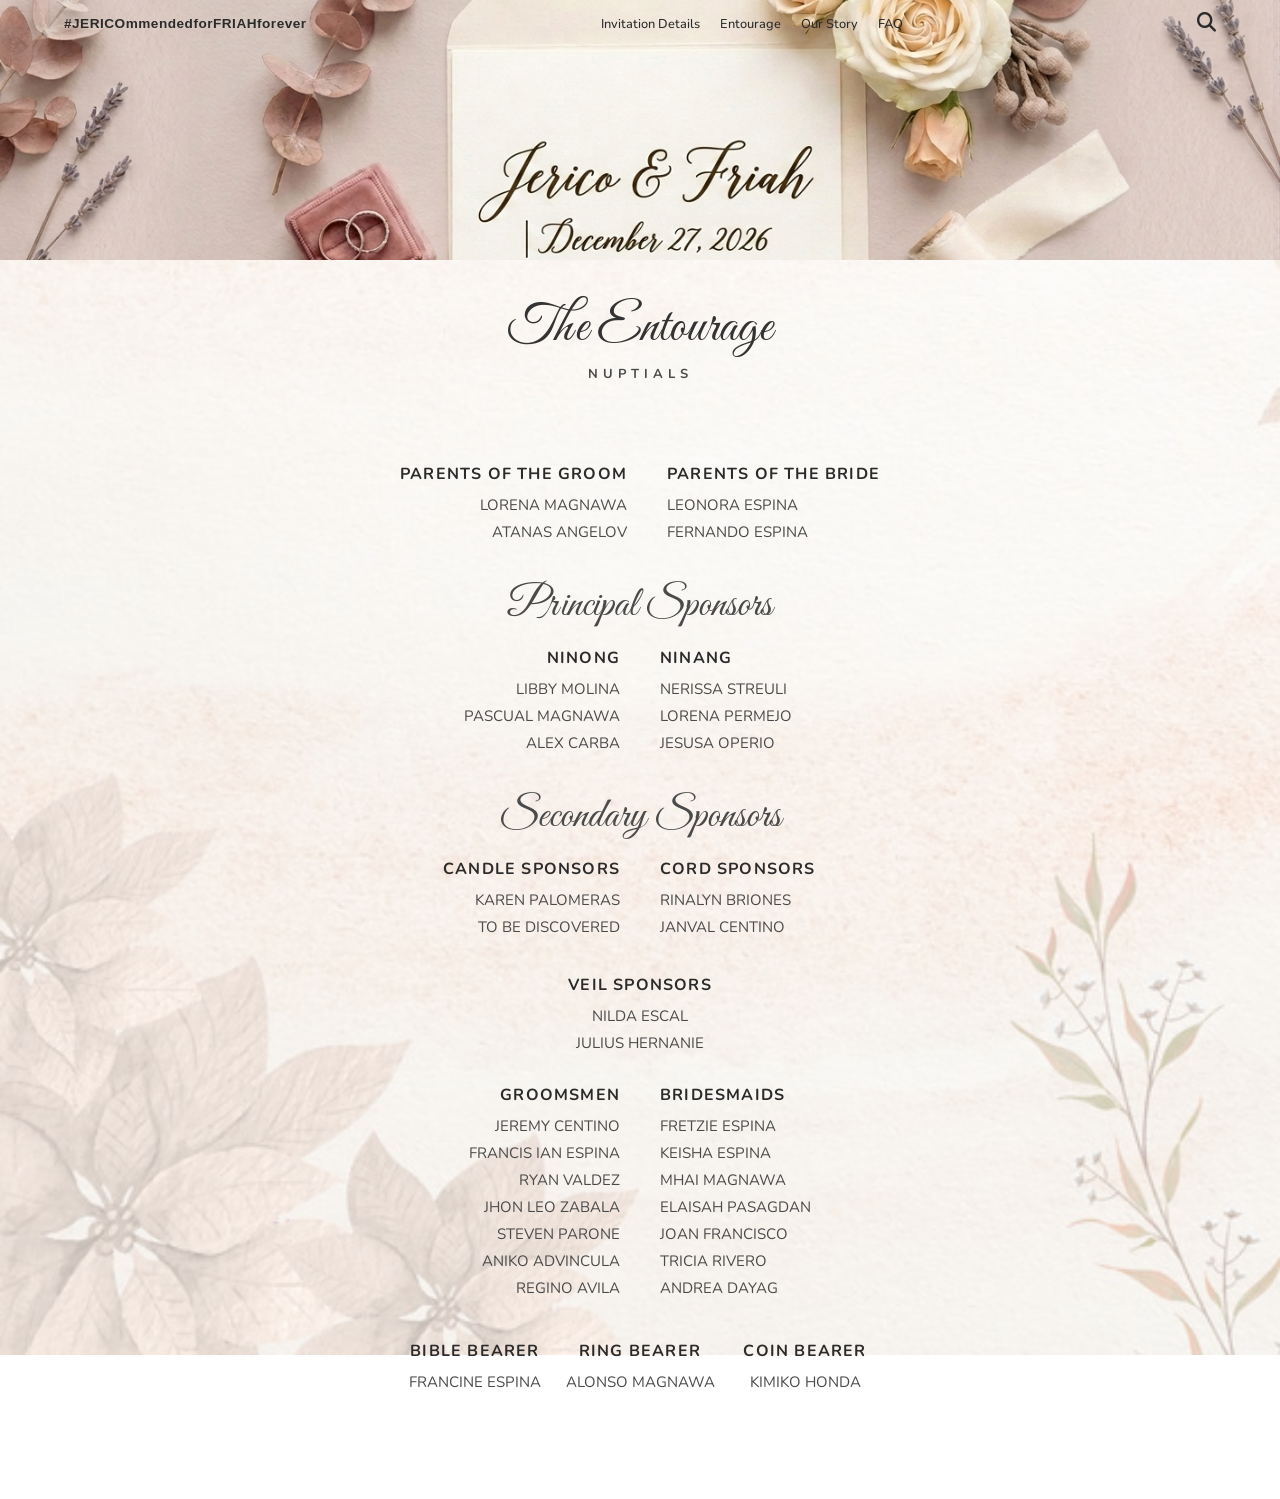
==== entourage.html @ 17e7d981 "Add files via upload" ====
<!DOCTYPE html>
<html lang="en">
<head>
  <meta charset="UTF-8">
  <meta name="viewport" content="width=device-width, initial-scale=1.0">
  <title>Entourage | Jerico & Friah</title>

  <!-- Google Fonts: Great Vibes & Nunito -->
  <link rel="preconnect" href="https://fonts.googleapis.com">
  <link rel="preconnect" href="https://fonts.gstatic.com" crossorigin>
  <link href="https://fonts.googleapis.com/css2?family=Great+Vibes&family=Nunito:wght@400;700&display=swap" rel="stylesheet">

  <!-- Font Awesome -->
  <link rel="stylesheet" href="https://cdnjs.cloudflare.com/ajax/libs/font-awesome/6.4.0/css/all.min.css">

  <!-- Custom CSS -->
  <link rel="stylesheet" href="css/styles.css">
</head>
<body>

  <!-- 1. IMAGE BANNER (Pure Graphic, No Text Overlay) -->
  <header class="page-banner"></header>

  <!-- ENTOURAGE MAIN CONTAINER -->
  <main class="entourage-container">

  <!-- 2. THE ENTOURAGE / NUPTIALS TEXT -->
  <div class="page-heading-block">
    <h1 class="script-heading">The Entourage</h1>
    <h2 class="sub-heading">NUPTIALS</h2>
  </div>

  <!-- Dynamic Navbar Placeholder -->
  <div id="navbar-placeholder"></div>

  <!-- ENTOURAGE CONTAINER -->
  <main class="entourage-container">

    <!-- PARENTS SECTION -->
    <div class="entourage-row grid-2">
      <div class="col col-left">
        <h3>Parents of the Groom</h3>
        <p>Lorena Magnawa</p>
        <p>Atanas Angelov</p>
      </div>
      <div class="col col-right">
        <h3>Parents of the Bride</h3>
        <p>Leonora Espina</p>
        <p>Fernando Espina</p>
      </div>
    </div>

    <!-- PRINCIPAL SPONSORS -->
    <div class="script-title">Principal Sponsors</div>
    <div class="entourage-row grid-2">
      <div class="col col-left">
        <h3>Ninong</h3>
        <p>Libby Molina</p>
        <p>Pascual Magnawa</p>
        <p>Alex Carba</p>
      </div>
      <div class="col col-right">
        <h3>Ninang</h3>
        <p>Nerissa Streuli</p>
        <p>Lorena Permejo</p>
        <p>Jesusa Operio</p>
      </div>
    </div>

    <!-- SECONDARY SPONSORS -->
    <div class="script-title">Secondary Sponsors</div>
    <div class="entourage-row grid-2">
      <div class="col col-left">
        <h3>Candle Sponsors</h3>
        <p>Karen Palomeras</p>
        <p>To Be Discovered</p>
      </div>
      <div class="col col-right">
        <h3>Cord Sponsors</h3>
        <p>Rinalyn Briones</p>
        <p>Janval Centino</p>
      </div>
    </div>

    <!-- VEIL SPONSORS -->
    <div class="single-col">
      <h3>Veil Sponsors</h3>
      <p>Nilda Escal</p>
      <p>Julius Hernanie</p>
    </div>

    <!-- BRIDAL PARTY -->
    <div class="entourage-row grid-2">
      <div class="col col-left">
        <h3>Groomsmen</h3>
        <p>Jeremy Centino</p>
        <p>Francis Ian Espina</p>
        <p>Ryan Valdez</p>
        <p>Jhon Leo Zabala</p>
        <p>Steven Parone</p>
        <p>Aniko Advincula</p>
        <p>Regino Avila</p>
      </div>
      <div class="col col-right">
        <h3>Bridesmaids</h3>
        <p>Fretzie Espina</p>
        <p>Keisha Espina</p>
        <p>Mhai Magnawa</p>
        <p>Elaisah Pasagdan</p>
        <p>Joan Francisco</p>
        <p>Tricia Rivero</p>
        <p>Andrea Dayag</p>
      </div>
    </div>

    <!-- BEARERS -->
    <div class="grid-3 bearers-row">
      <div class="col">
        <h3>Bible Bearer</h3>
        <p>Francine Espina</p>
      </div>
      <div class="col">
        <h3>Ring Bearer</h3>
        <p>Alonso Magnawa</p>
      </div>
      <div class="col">
        <h3>Coin Bearer</h3>
        <p>Kimiko Honda</p>
      </div>
    </div>

  </main>

  <script src="js/script.js"></script>
</body>
</html>
---- css/styles.css ----
/* =======================================
   1. RESET & BASE STYLES
======================================= */
* {
    margin: 0;
    padding: 0;
    box-sizing: border-box;
}

html {
    scroll-behavior: smooth;
}

body {
    min-height: 100vh;
    display: flex;
    flex-direction: column;
    justify-content: center;
    align-items: center;
    font-family: 'Montserrat', sans-serif;
    padding: 0 0 40px 0;
    background: 
        linear-gradient(rgba(255, 255, 255, 0.55), rgba(255, 255, 255, 0.55)),
        url("../images/canva-brown-watercolor-floral-aesthetic-background-document-a4-HhONKwvtEq4.jpg") 
        center/cover no-repeat fixed;
}


/* =======================================
   NAVBAR BASE & TRANSPARENCY STYLES
======================================= */
.navbar {
    position: fixed;
    top: 0;
    left: 0;
    width: 100%;
    z-index: 1000;
    padding: 12px 0;
    transition: background-color 0.4s ease, color 0.4s ease, box-shadow 0.4s ease;
    background-color: transparent;
}

.nav-container {
    display: flex;
    justify-content: space-between;
    align-items: center;
    padding: 0 24px;
    width: 100%;
    max-width: 1200px;
    margin: 0 auto;
}

.nav-left, .nav-right {
    display: flex;
    align-items: center;
    gap: 12px;
}

.navbar-brand, 
.nav-logo, 
.navbar .brand {
    font-family: 'Great Vibes', cursive;
    font-size: 1.4rem;
    color: #2b2b2b;
    text-decoration: none;
    transition: color 0.3s ease;
}

.navbar.scrolled .navbar-brand,
.navbar.scrolled .nav-logo,
.navbar.scrolled .brand {
    color: #ffffff;
}

.navbar.transparent {
    background-color: transparent;
    box-shadow: none;
}

.navbar.transparent .nav-hashtag,
.navbar.transparent .nav-links a,
.navbar.transparent .hamburger,
.navbar.transparent .nav-search-icon,
.navbar.transparent .navbar-brand {
    color: #2b2b2b;
    text-shadow: none;
}

.navbar.scrolled {
    background-color: rgba(43, 43, 43, 0.95);
    backdrop-filter: blur(8px);
    box-shadow: 0 2px 10px rgba(0, 0, 0, 0.2);
}

.navbar.scrolled .nav-hashtag,
.navbar.scrolled .nav-links a,
.navbar.scrolled .hamburger,
.navbar.scrolled .nav-search-icon,
.navbar.scrolled .navbar-brand {
    color: #ffffff;
}

.hamburger, .nav-search-icon {
    background: none;
    border: none;
    font-size: 1.2rem;
    cursor: pointer;
    transition: color 0.3s ease;
}

.nav-hashtag {
    font-family: 'Montserrat', sans-serif;
    font-size: 0.85rem;
    font-weight: 600;
    text-decoration: none;
    letter-spacing: 0.5px;
}

.nav-links {
    display: flex;
    list-style: none;
    gap: 20px;
    margin: 0;
    padding: 0;
}

.nav-links a {
    text-decoration: none;
    font-size: 0.8rem;
    font-weight: 500;
    transition: color 0.3s ease;
}

.nav-links a:hover,
.nav-links a.active {
    color: #cda27a;
}

@media (max-width: 850px) {
    .nav-links {
        display: none;
    }
    .hamburger {
        display: block;
    }
}

@media (min-width: 851px) {
    .hamburger {
        display: none;
    }
}


/* =======================================
   MOBILE SIDE DRAWER
======================================= */
.side-drawer {
    position: fixed;
    top: 0;
    left: -280px;
    width: 280px;
    height: 100vh;
    background-color: #2b2b2b;
    z-index: 2000;
    padding: 60px 24px 30px;
    transition: left 0.35s ease;
}

.side-drawer.active {
    left: 0;
}

.close-btn {
    position: absolute;
    top: 15px;
    right: 20px;
    background: none;
    border: none;
    color: #ffffff;
    font-size: 2rem;
    cursor: pointer;
}

.drawer-links {
    list-style: none;
    padding: 0;
}

.drawer-links li {
    margin-bottom: 20px;
}

.drawer-links a {
    color: #ffffff;
    text-decoration: none;
    font-size: 0.9rem;
    text-transform: uppercase;
    letter-spacing: 1px;
}

.nav-overlay {
    position: fixed;
    inset: 0;
    background: rgba(0, 0, 0, 0.5);
    z-index: 1500;
    opacity: 0;
    pointer-events: none;
    transition: opacity 0.35s ease;
}

.nav-overlay.active {
    opacity: 1;
    pointer-events: auto;
}


/* =======================================
   LANDING PAGE, HERO & ENVELOPE STYLES
======================================= */
.landing-page {
    width: min(90%, 900px);
    display: flex;
    flex-direction: column;
    justify-content: center;
    align-items: center;
    gap: 40px;
    margin-top: 40px;
}

.hero {
    display: flex;
    flex-direction: column;
    align-items: center;
    width: 100%;
}

.click-text {
    font-family: 'Cinzel', serif;
    font-size: 1rem;
    letter-spacing: 4px;
    color: #9c8365;
    margin-bottom: 8px;
    transition: opacity 0.4s ease;
}

.wedding-title {
    font-family: 'Cinzel', serif;
    font-size: 1.6rem;
    font-weight: 600;
    letter-spacing: 6px;
    color: #6b1d25;
    margin-bottom: 30px;
    text-align: center;
}

.envelope-wrapper {
    position: relative;
    width: 500px;
    height: 310px;
    animation: float 3.5s ease-in-out infinite;
}

#envelope {
    position: relative;
    width: 100%;
    height: 100%;
    background: #d4bea1;
    border-radius: 8px;
    cursor: pointer;
    box-shadow: 0 18px 35px rgba(0, 0, 0, 0.18);
}

.flap {
    position: absolute;
    top: 0;
    left: 0;
    width: 0;
    height: 0;
    border-top: 170px solid #e4d2bb;
    border-left: 250px solid transparent;
    border-right: 250px solid transparent;
    transform-origin: top;
    transition: transform .8s ease, z-index 0.8s ease;
    z-index: 6;
}

#envelope::after {
    content: "";
    position: absolute;
    bottom: 0;
    left: 0;
    border-top: 150px solid transparent;
    border-left: 250px solid #ccb292;
    border-right: 250px solid #ccb292;
    border-bottom: 160px solid #ccb292;
    border-radius: 0 0 8px 8px;
    z-index: 5;
    pointer-events: none;
}

.letter {
    position: absolute;
    left: 5%;
    bottom: 10px;
    width: 90%;
    height: 260px;
    background: #fff;
    border-radius: 8px;
    display: flex;
    flex-direction: column;
    justify-content: center;
    align-items: center;
    gap: 12px;
    z-index: 2;
    transition: transform .8s ease, z-index .8s ease;
    box-shadow: 0 8px 18px rgba(0, 0, 0, .12);
    padding: 20px;
}

.letter h1 {
    font-family: 'Great Vibes', cursive;
    font-size: 3rem;
    color: #68131c;
    text-align: center;
}

.letter p {
    font-family: 'Cinzel', serif;
    letter-spacing: 4px;
    color: #9c8365;
    font-size: .75rem;
    text-align: center;
}

.btn {
    margin-top: 10px;
    text-decoration: none;
    color: #d4af37;
    background: #68131c;
    padding: 12px 28px;
    border-radius: 50px;
    border: 2px solid #d4af37;
    font-family: 'Cinzel', serif;
    font-size: 0.85rem;
    transition: .3s;
    display: inline-block;
}

.btn:hover {
    background: #7c1d28;
}

.seal {
    position: absolute;
    left: 50%;
    top: 52%;
    transform: translate(-50%, -50%);
    width: 70px;
    height: 70px;
    border-radius: 50%;
    background: radial-gradient(circle, #e7cb73, #b88808, #775702);
    border: 2px solid gold;
    display: flex;
    justify-content: center;
    align-items: center;
    font-family: 'Cinzel', serif;
    font-weight: bold;
    color: #4b3205;
    z-index: 10;
    transition: .4s;
    box-shadow: 0 4px 10px rgba(0,0,0,0.2);
}

#envelope.open .flap {
    transform: rotateX(180deg);
    z-index: 1;
}

#envelope.open .letter {
    transform: translateY(-130px);
    z-index: 8;
}

#envelope.open .seal {
    opacity: 0;
    pointer-events: none;
}


/* =======================================
   HERO BANNER
======================================= */
.hero-banner {
    position: relative;
    width: 100%;
    height: 100vh;
    background: url('../images/header-img/HeroBanner.png') center/cover no-repeat;
    display: flex;
    justify-content: center;
    align-items: center;
}

.hero-overlay {
    position: absolute;
    inset: 0;
    background: rgba(0, 0, 0, 0.15);
    display: flex;
    flex-direction: column;
    justify-content: space-between;
    align-items: center;
    padding: 80px 20px 40px 20px;
}

.hero-text-container {
    text-align: center;
    margin-top: auto;
    margin-bottom: auto;
}

.hero-names {
    font-family: 'Great Vibes', cursive;
    font-size: clamp(48px, 8vw, 76px);
    color: #2b2b2b;
    text-shadow: 0 1px 3px rgba(255, 255, 255, 0.8);
}

.hero-subtext {
    font-family: 'Cormorant Garamond', serif;
    font-size: clamp(20px, 4vw, 30px);
    letter-spacing: 2px;
    color: #333333;
    margin-top: 10px;
}

.scroll-down-btn {
    background: rgba(255, 255, 255, 0.85);
    border: 1px solid #2b2b2b;
    border-radius: 50%;
    width: 48px;
    height: 48px;
    display: flex;
    justify-content: center;
    align-items: center;
    cursor: pointer;
    transition: transform 0.3s ease, background-color 0.3s ease;
    animation: bounce 2s infinite;
    z-index: 10;
}

.scroll-down-btn:hover {
    background-color: #ffffff;
    transform: scale(1.1);
}

.arrow-icon {
    width: 26px;
    height: 26px;
    color: #2b2b2b;
}

@keyframes bounce {
    0%, 20%, 50%, 80%, 100% { transform: translateY(0); }
    40% { transform: translateY(-10px); }
    60% { transform: translateY(-5px); }
}


/* =======================================
   PAGE BANNER & PLACEHOLDER
======================================= */
#navbar-placeholder {
    width: 100%;
    height: 0;
}

.page-banner {
    position: relative;
    width: 100%;
    height: 260px;
    margin-top: 0;
    overflow: hidden;
    line-height: 0;
    background: url('../images/header-img/HeroBanner.png') center 35% / cover no-repeat;
}

.page-banner .banner-img {
    width: 100%;
    height: auto;
    display: block;
}


/* =======================================
   CONTENT WRAPPER & TRANSITIONS
======================================= */
.page-container {
    width: 100%;
    max-width: 700px;
    margin: 0 auto;
    padding: 40px 20px;
    opacity: 1;
    transition: opacity 1s ease-in-out;
}

.page-container.content-hidden {
    opacity: 0;
    pointer-events: none;
}

.section {
    padding-top: 20px !important;
    text-align: center;
    margin-bottom: 40px;
}

.script-title {
    font-family: 'Great Vibes', cursive;
    font-size: clamp(36px, 6vw, 48px);
    color: #4a3e3d;
    margin-bottom: 20px;
    font-weight: normal;
}

.section-divider {
    border: none;
    border-top: 1px solid rgba(0, 0, 0, 0.1);
    margin: 40px auto;
    width: 80%;
}


/* =======================================
   COUNTDOWN & QUOTE
======================================= */
.countdown {
    text-align: center;
}

.countdown h2 {
    font-family: 'Great Vibes', cursive;
    font-size: 3rem;
    color: #6b1d25;
    margin-bottom: 10px;
}

.timer {
    display: flex;
    justify-content: center;
    align-items: center;
    gap: 12px;
}

.countdown-timer {
    display: flex;
    justify-content: center;
    align-items: center;
    gap: 12px;
    margin-bottom: 25px;
}

.time-box {
    display: flex;
    flex-direction: column;
    align-items: center;
}

.time-box span {
    color: #b8860b;
    font-family: 'Cinzel', serif;
    font-size: 2.5rem;
    font-weight: bold;
}

.time-box small {
    font-size: .7rem;
    letter-spacing: 3px;
    color: #555;
    text-transform: uppercase;
}

.time-box .number {
    font-family: 'Cormorant Garamond', serif;
    font-size: 2.2rem;
    font-weight: 600;
    color: #333333;
    line-height: 1;
}

.time-box .label {
    font-size: 0.65rem;
    letter-spacing: 1.5px;
    color: #666666;
    margin-top: 4px;
}

.separator, .time-separator {
    color: #b8860b;
    font-size: 2rem;
}

.time-separator {
    font-size: 1.5rem;
    color: #333333;
    margin-top: -12px;
}

.bible-quote {
    font-family: 'Cormorant Garamond', serif;
    font-style: italic;
    font-size: 1.25rem;
    color: #2c2423;
    line-height: 1.4;
}

.quote-verse {
    font-style: normal;
    font-size: 0.95rem;
    margin-top: 5px;
}


/* =======================================
   FEATURE DIVIDER IMAGES
======================================= */
.feature-divider {
    text-align: center;
    margin: 30px 0;
    width: 100%;
    overflow: hidden;
}

.divider-img {
    width: 100%;
    max-width: 100%;
    height: auto;
    display: block;
    margin: 0 auto;
}


/* =======================================
   TIMELINE SECTION 
======================================= */
.timeline {
    position: relative;
    max-width: 1000px; /* Spreads out nicely across the screen on desktop */
    margin: 40px auto;
    padding: 0 20px;
    display: flex;
    flex-direction: row; /* X-Axis flow (left to right) */
    justify-content: space-between;
    align-items: center;
}

/* Horizontal connecting line along the X-axis */
.timeline::before {
    content: '';
    position: absolute;
    top: 30px; /* Aligns right through the center of the icons */
    left: 50px;
    right: 50px;
    height: 1px;
    border-top: 1px dashed #666666;
    z-index: 0;
}

.timeline-item {
    display: flex;
    flex-direction: column; /* Icon stacked on top of text */
    align-items: center;
    text-align: center;
    margin-bottom: 0;
    position: relative;
    z-index: 1;
    flex: 1;
}

.timeline-icon {
    width: 60px;
    height: 60px;
    border-radius: 50%;
    border: 1px dashed #4a3e3d;
    background-color: #fdfbf7;
    display: flex;
    justify-content: center;
    align-items: center;
    margin-right: 0;
    margin-bottom: 12px;
    flex-shrink: 0;
}

.timeline-icon svg {
    width: 24px;
    height: 24px;
    color: #4a3e3d;
}

.timeline-content {
    text-align: center;
}

.timeline-content .time {
    display: block;
    font-size: 0.9rem;
    font-weight: 600;
    color: #2b2b2b;
}

.timeline-content .event-title {
    display: block;
    font-size: 0.75rem;
    letter-spacing: 1.5px;
    color: #666666;
    text-transform: uppercase;
}

/* =======================================
   VENUE CARDS & BUTTONS
======================================= */
.venue-card {
    margin-bottom: 30px;
}

.venue-name {
    font-family: 'Cormorant Garamond', serif;
    font-style: italic;
    font-size: 1.35rem;
    font-weight: 600;
    margin-bottom: 4px;
}

.venue-address {
    font-size: 0.8rem;
    color: #666666;
    margin-bottom: 18px;
}

.venue-image-container {
    width: 100%;
    max-width: 480px;
    margin: 0 auto 18px auto;
    overflow: hidden;
    border-radius: 4px;
}

.venue-image-container img {
    width: 100%;
    height: auto;
    display: block;
}

.venues-wrapper {
    display: flex;
    flex-direction: row;
    justify-content: center;
    align-items: stretch;
    gap: 50px;
    max-width: 1100px;
    margin: 0 auto;
    padding: 0 20px;
}

.venues-wrapper .venue-card {
    flex: 1;
    display: flex;
    flex-direction: column;
    justify-content: space-between;
    margin-bottom: 0;
    text-align: center;
    background: transparent !important; /* Removes the white card box */
    border: none !important;            /* Removes any borders */
    box-shadow: none !important;       /* Removes shadows */
    padding: 0;                        /* Removes inner padding */
}

.venues-wrapper .venue-image-container {
    width: 100%;
    max-width: 400px;
    height: 220px; /* Forces both containers to have the exact same height */
    margin: 0 auto 18px auto;
    overflow: hidden;
    border-radius: 6px;
}

.venues-wrapper .venue-image-container img {
    width: 100%;
    height: 100%;
    object-fit: cover; /* Crops the image cleanly to fill the box without distortion */
    display: block;
}

/* Hide divider on desktop row view */
.section-divider.desktop-only {
    display: none; 
}

.btn-navigate, .btn-rsvp {
    display: inline-block;
    padding: 10px 28px;
    border: 1px solid #2b2b2b;
    background-color: #ffffff;
    color: #2b2b2b;
    text-decoration: none;
    font-size: 0.7rem;
    letter-spacing: 1.5px;
    text-transform: uppercase;
    transition: all 0.2s ease;
}

.btn-navigate:hover, .btn-rsvp:hover {
    background-color: #2b2b2b;
    color: #ffffff;
}


/* =======================================
   DRESS CODE & SPONSOR
======================================= */
.guest-subtitle {
    font-size: 0.8rem;
    font-weight: 600;
    letter-spacing: 1.5px;
    margin-bottom: 15px;
}

.dress-code-grid {
    display: flex;
    flex-direction: row;
    justify-content: center;
    align-items: flex-start;
    gap: 20px;
    margin-bottom: 30px;
    width: 100%;
    max-width: 600px;
    margin-left: auto;
    margin-right: auto;
    padding: 0 10px;
}

.dress-code-col {
    flex: 1;
    max-width: 250px;
    text-align: center;
}

.dress-code-col h4 {
    font-size: 1rem;
    font-weight: 600;
    margin-bottom: 6px;
    color: #2b2b2b;
}

.dress-code-col p {
    font-size: 0.8rem;
    line-height: 1.4;
    color: #4a4a4a;
}

.dress-code-col .note {
    font-style: italic;
    font-size: 0.7rem;
    margin-top: 4px;
    color: #666;
}

.palette-title {
    font-size: 0.75rem;
    letter-spacing: 1.5px;
    font-weight: 600;
    margin-bottom: 10px;
}

.palette-container {
    display: flex;
    justify-content: center;
    gap: 12px;
}

.color-circle {
    width: 40px;
    height: 40px;
    border-radius: 50%;
    box-shadow: 0 2px 4px rgba(0,0,0,0.1);
}

.color-1 { background-color: #f7d2b3; }
.color-2 { background-color: #cda27a; }
.color-3 { background-color: #b79a86; }
.color-4 { background-color: #6e5043; }

.sponsor-title {
    font-size: 0.8rem;
    letter-spacing: 2px;
    font-weight: 600;
    margin-bottom: 15px;
}

.sponsor-image-container {
    max-width: 240px;
    margin: 0 auto;
}

.sponsor-image-container img {
    width: 100%;
    height: auto;
}

.rsvp-wrapper {
    text-align: center;
    margin: 30px 0;
}


/* =======================================
   FOOTER
======================================= */
.site-footer {
    width: 100%;
    text-align: center;
    padding: 30px 15px;
    border-top: 1px solid rgba(0,0,0,0.08);
    margin-top: 20px;
}

.footer-question {
    font-size: 0.85rem;
    font-weight: 600;
    margin-bottom: 8px;
}

.contact-links {
    font-size: 0.75rem;
    margin-bottom: 4px;
}

.contact-links a {
    color: #2b2b2b;
    text-decoration: underline;
}

.divider-dot {
    margin: 0 6px;
    color: #888;
}


/* =======================================
   PAGE HEADING BLOCK
======================================= */
.page-heading-block {
    text-align: center;
    margin-bottom: 30px;
}

.page-heading-block .script-heading {
    font-family: 'Great Vibes', cursive;
    font-size: 52px;
    color: #333333;
    margin: 0;
    font-weight: normal;
    line-height: 1.1;
}

.page-heading-block .sub-heading {
    font-family: 'Nunito', sans-serif;
    font-size: 13px;
    letter-spacing: 5px;
    text-transform: uppercase;
    color: #4a4a4a;
    margin-top: 8px;
    font-weight: 700;
}


/* =======================================
   ENTOURAGE CONTAINER & CONTENT
======================================= */
.entourage-container {
    font-family: 'Nunito', sans-serif;
    color: #333333;
    max-width: 750px;
    margin: 0 auto;
    padding: 40px 20px 30px;
    box-sizing: border-box;
}

.entourage-container .script-title {
    font-family: 'Great Vibes', cursive;
    font-size: 42px;
    text-align: center;
    margin: 10px 0 15px 0;
    color: #4a4a4a;
}

.entourage-row.grid-2 {
    display: flex;
    justify-content: center;
    gap: 40px;
    margin-bottom: 30px;
}

.col-left {
    flex: 1;
    text-align: right;
}

.col-right {
    flex: 1;
    text-align: left;
}

.entourage-container h3 {
    font-size: 16px;
    font-weight: 700;
    letter-spacing: 1.2px;
    margin: 0 0 10px 0;
    text-transform: uppercase;
    color: #2b2b2b;
    white-space: nowrap;
}

.entourage-container p {
    font-size: 15px;
    margin: 6px 0;
    text-transform: uppercase;
    color: #4a4a4a;
    line-height: 1.4;
}

.single-col {
    text-align: center;
    margin: 30px 0;
}

.grid-3.bearers-row {
    display: flex;
    justify-content: space-between;
    text-align: center;
    margin-top: 35px;
    margin-bottom: 0px;
    gap: 15px;
}

.grid-3 .col {
    flex: 1;
}

/* =======================================
   OUR STORY PAGE STYLES
======================================= */
.story-page {
    padding: 40px 20px;
    max-width: 1000px;
    margin: 0 auto;
}

.story-page .script-heading {
    font-family: 'Cormorant Garamond', serif !important;
    font-style: italic;
    font-weight: 600;
    font-size: 2.3rem;
    color: #2c2c2c;
    text-align: center;
}

.page-heading-block {
    text-align: center;
    margin-bottom: 40px;
}

.story-container {
    display: flex;
    flex-direction: column;
    gap: 60px;
}

/* Top Gallery Grid (4 items side-by-side on desktop) */
.story-gallery-grid {
    display: grid;
    grid-template-columns: repeat(4, 1fr);
    gap: 20px;
    align-items: stretch;
}

/* Split Rows for Timeline Events (Text + Image Side-by-Side) */
.story-split-row {
    display: grid;
    grid-template-columns: 1fr 1fr;
    align-items: center;
    gap: 40px;
}

/* Alternate row ordering naturally on desktop without risky rtl hacks */
.story-split-row:nth-child(even) .story-text {
    order: 2;
}
.story-split-row:nth-child(even) .story-card {
    order: 1;
}

.story-card {
    display: flex;
    flex-direction: column;
    height: 380px;
    background: transparent;
}

.story-card .story-img-wrapper,
.story-card img {
    width: 100%;
    height: 100%;
    object-fit: cover;
    border-radius: 6px;
    display: block;
}

.img-caption {
    font-size: 0.75rem;
    letter-spacing: 2px;
    color: #666;
    text-transform: uppercase;
    display: block;
    text-align: center;
    margin-top: 8px;
}

.story-text h3 {
    font-family: 'Playfair Display', serif;
    font-size: 1.5rem;
    font-weight: 700;
    margin-bottom: 15px;
    color: #2c2c2c;
}

.story-text p {
    font-size: 0.95rem;
    line-height: 1.7;
    color: #4a4a4a;
}

/* Placeholder Box Styles */
.story-card--placeholder {
    height: 380px;
    border: 2px dashed #c0b4a5;
    background: rgba(255, 255, 255, 0.35);
    padding: 20px;
    border-radius: 12px;
    display: flex;
    align-items: center;
    justify-content: center;
    box-sizing: border-box;
}

.story-img-placeholder {
    width: 100%;
    height: 100%;
    display: flex;
    flex-direction: column;
    align-items: center;
    justify-content: center;
    gap: 10px;
    color: #7d7265;
    font-size: 0.8rem;
    letter-spacing: 1.5px;
    text-transform: uppercase;
    text-align: center;
    font-weight: 600;
}

.story-img-placeholder i {
    font-size: 2.2rem;
    color: #a39585;
}

.story-closing {
    text-align: center;
    margin-top: 20px;
    padding: 30px 0;
}

.story-closing h3 {
    font-size: 1.3rem;
    margin-bottom: 12px;
    font-family: 'Playfair Display', serif;
    color: #2c2c2c;
}

.story-closing p {
    font-style: italic;
    color: #555;
    font-size: 0.95rem;
}

/* =======================================
   FAQ RESPONSIVE LAYOUT STYLES
======================================= */
.faq-page-container {
    padding: 0;
    max-width: 100%;
    margin: 0 auto;
}

.faq-header-block {
    text-align: center;
    padding: 50px 20px;
    margin-bottom: 0;
}

.faq-header-block h1, 
.faq-header-block h2,
.faq-header-title {
    font-family: 'Montserrat', 'Helvetica Neue', Arial, serif !important; /* Force clean bold sans-serif */
    font-size: 1.4rem !important;
    font-weight: 800 !important;
    text-transform: uppercase !important;
    letter-spacing: 1.5px !important;
    color: #1a1a1a !important;
    margin: 0;
}

.faq-list-container {
    display: flex;
    flex-direction: column;
    width: 100%;
}

/* The colored background band spans 100% width */
.faq-block {
    width: 100%;
    padding: 40px 20px;
    background: #ffffff;
    box-sizing: border-box;
}

.faq-block:nth-child(even) {
    background: #f4eee9; /* Soft warm neutral tint */
}

/* This inner box safely centers and limits the text width on desktop */
.faq-content-inner {
    max-width: 800px;
    margin: 0 auto;
    width: 100%;
    box-sizing: border-box;
}

.faq-question {
    font-family: 'Playfair Display', serif;
    font-size: 1.3rem;
    font-weight: 700;
    color: #2c2c2c;
    margin-bottom: 15px;
}

.faq-answer {
    font-size: 1rem;
    line-height: 1.8;
    color: #4a4a4a;
}

.faq-closing-note {
    width: 100%;
    padding: 50px 20px;
    background: #f4eee9;
    text-align: center;
    font-style: italic;
    color: #4a4a4a;
    font-size: 1rem;
    line-height: 1.8;
    box-sizing: border-box;
}


/* =======================================
   RESPONSIVE MEDIA QUERIES
======================================= */

/* --- NAVBAR BREAKPOINT (Screens 900px and below) --- */
@media (max-width: 900px) {
    .nav-links {
        display: none !important;
    }

    .hamburger {
        display: block !important;
        visibility: visible !important;
        opacity: 1 !important;
        background: none !important;
        border: none !important;
        cursor: pointer !important;
        z-index: 1001 !important;
    }

    .hamburger i, 
    .hamburger svg {
        display: inline-block !important;
        font-size: 1.4rem !important;
        color: inherit !important;
    }
}

/* --- TABLETS & MEDIUM MOBILE (768px and below) --- */
@media (max-width: 768px) {
    .click-text {
        font-size: 0.85rem;
    }

    .wedding-title {
        font-size: 1.2rem;
        letter-spacing: 4px;
        margin-bottom: 25px;
    }

    .envelope-wrapper {
        width: 360px;
        height: 230px;
    }

    .flap {
        border-top-width: 125px;
        border-left-width: 180px;
        border-right-width: 180px;
    }

    #envelope::after {
        border-top-width: 110px;
        border-left-width: 180px;
        border-right-width: 180px;
        border-bottom-width: 120px;
    }

    .letter {
        height: 190px;
    }

    #envelope.open .letter {
        transform: translateY(-95px);
    }

    .letter h1 {
        font-size: 2.2rem;
    }

    .countdown h2 {
        font-size: 2.2rem;
    }

    .time-box span {
        font-size: 1.7rem;
    }

    .timeline {
        width: 100% !important;
        max-width: 100% !important;
        margin: 0 !important;
        /* Reduced bottom padding from 55px to 25px to eliminate the empty gap below */
        padding: 15px 10px 15px 10px !important; 
    }

    .timeline::before {
        top: 32px !important;
        left: 25px !important;
        right: 25px !important;
        border-top-width: 1px !important;
    }

    /* Tightened the item height so it hugs the content closely */
    .timeline-item {
        height: 85px !important; 
    }

    .timeline-icon {
        width: 34px !important;
        height: 34px !important;
        border-width: 1px !important;
    }

    .timeline-icon svg {
        width: 14px !important;
        height: 14px !important;
    }

    .timeline-content {
        max-width: 95px !important;
    }

    /* Odd items: positioned right under the top line */
    .timeline-item:nth-child(odd) .timeline-content {
        top: 45px !important;
    }

    /* Even items: vertical connector height adjusted */
    .timeline-item:nth-child(even)::after {
        top: 34px !important;
        height: 22px !important;
        border-left-width: 1px !important;
    }

    /* Even items: positioned neatly below */
    .timeline-item:nth-child(even) .timeline-content {
        top: 58px !important;
    }

    /* Increased font sizes for much better legibility */
    .timeline-content .time {
        font-size: 0.48rem !important; /* Bumped up for clear visibility */
        font-weight: 700 !important;
    }

    .timeline-content .event-title {
        font-size: 0.55rem !important; /* Bumped up so it's easily readable */
        letter-spacing: 0.3px !important;
        font-weight: 500 !important;
        color: #333 !important;
        line-height: 1.15 !important;
    }


    .venues-wrapper {
        flex-direction: column !important; /* Stacks vertically on mobile */
        gap: 40px;
    }

    .venues-wrapper .venue-card {
        width: 100%;
        background: transparent !important;
        box-shadow: none !important;
        border: none !important;
        padding: 0;
    }

    /* Entourage Row Fixes */
    .entourage-row.grid-2 {
        display: flex;
        flex-direction: row;
        justify-content: center;
        gap: 12px; 
        padding: 0 5px;
    }

    .col-left, .col-right {
        flex: 1;
        min-width: 0;
    }

    .col-left {
        text-align: right;
    }

    .col-right {
        text-align: left;
    }

    .entourage-container h3 {
        font-size: 13px !important;
        letter-spacing: 0.5px !important;
        white-space: nowrap;
        color: #2b2b2b !important;
    }

    .entourage-row.grid-2:first-of-type h3 {
        font-size: 12px !important;
        letter-spacing: 0.3px !important;
        color: #2b2b2b !important;
    }

    .entourage-container p {
        font-size: 13.5px !important;
        color: #2c2423 !important; /* Deepened for high contrast */
        font-weight: 500 !important;
    }

    .grid-3.bearers-row {
        display: flex;
        flex-direction: row;
        justify-content: space-between;
        gap: 8px;
        padding: 0 5px;
    }

    .grid-3.bearers-row h3 {
        font-size: 11px !important;
        color: #2b2b2b !important;
    }

    .grid-3.bearers-row p {
        font-size: 11.5px !important;
        color: #2c2423 !important;
        font-weight: 500 !important;
    }

    /* Story Grid (2 columns on tablets/larger mobile) */
    .story-gallery-grid {
        grid-template-columns: 1fr 1fr;
        gap: 45px;
    }

    .story-split-row {
        grid-template-columns: 1fr;
        gap: 50px;
    }

    .story-split-row:nth-child(even) .story-text,
    .story-split-row:nth-child(even) .story-card {
        order: unset;
    }

    .story-split-row:nth-child(even) {
        direction: ltr;
    }

    .story-card, 
    .story-card--placeholder {
        height: 300px; /* Slightly shorter height for mobile screens */
    }

    .faq-header-block {
        padding: 20px 10px;
    }
    
    .faq-header-block h1, 
    .faq-header-block h2 {
        font-size: 1.1rem !important; /* Shrink main section header on mobile */
    }

    .faq-block {
        padding: 25px 15px; /* Reduce inner spacing for mobile */
    }

    .faq-question {
        font-size: 1.1rem; /* Smaller question title */
        margin-bottom: 10px;
    }

    .faq-answer {
        font-size: 0.9rem; /* Perfectly readable, compact body text */
        line-height: 1.6;
    }

    .faq-closing-note {
        padding: 30px 15px;
        font-size: 0.9rem;
    }
}

/* --- SMALLER PHONES (650px and below) --- */
@media (max-width: 650px) {
    body {
        background-size: 100% 100%;
        padding-bottom: 0px;
    }

    .page-banner {
        height: 180px;
    }

    .page-heading-block {
        margin-bottom: 20px;
    }

    .page-heading-block .script-heading {
        font-size: 38px;
    }

    .entourage-container {
        padding: 20px 20px;
    }


/* --- COMPACT PHONES (480px and below) --- */
@media (max-width: 480px) {
    .click-text {
        font-size: 0.75rem;
    }

    .wedding-title {
        font-size: 1rem;
        letter-spacing: 3px;
        margin-bottom: 20px;
    }

    .envelope-wrapper {
        width: 300px;
        height: 190px;
    }

    .flap {
        border-top-width: 100px;
        border-left-width: 150px;
        border-right-width: 150px;
    }

    #envelope::after {
        border-top-width: 90px;
        border-left-width: 150px;
        border-right-width: 150px;
        border-bottom-width: 100px;
    }

    .letter {
        height: 160px;
    }

    #envelope.open .letter {
        transform: translateY(-80px);
    }

    .letter h1 {
        font-size: 1.8rem;
    }

    .btn {
        padding: 8px 18px;
        font-size: .7rem;
    }

    .timer {
        gap: 8px;
    }

    .time-box span,
    .separator {
        font-size: 1.4rem;
    }

    .dress-code-grid {
        gap: 12px;
        padding: 0 5px;
    }

    .entourage-container {
        padding: 15px 5px;
    }

    .entourage-row.grid-2 {
        gap: 25px; 
    }

    .entourage-container h3 {
        font-size: 9.5px;
        letter-spacing: 0.3px;
    }

    .entourage-container p {
        font-size: 9px;
        margin: 4px 0;
    }

    /* Story Grid (1 column stack on small phones) */
    .story-gallery-grid {
        grid-template-columns: 1fr;
    }
} 

}
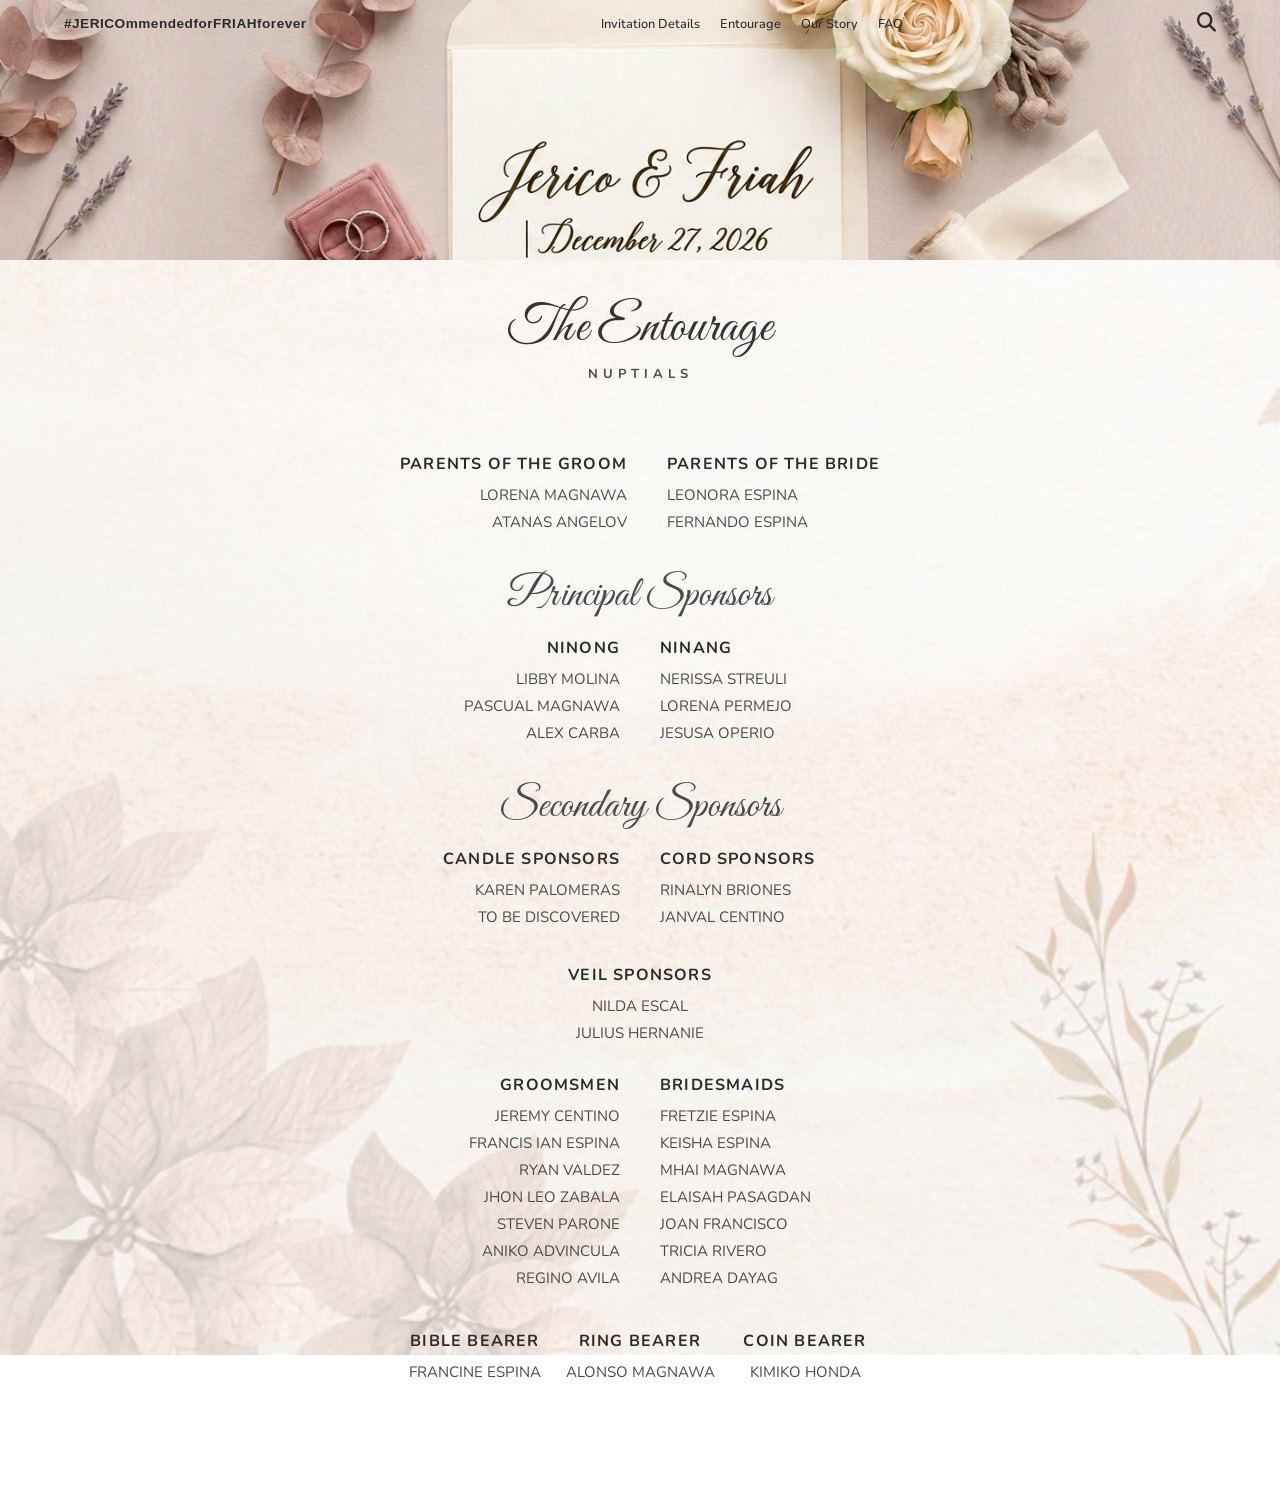
==== commit a8f772c4: "add thumbnail and spacing fix" ====
--- a/entourage.html
+++ b/entourage.html
@@ -1,136 +1,136 @@
-<!DOCTYPE html>
-<html lang="en">
-<head>
-  <meta charset="UTF-8">
-  <meta name="viewport" content="width=device-width, initial-scale=1.0">
-  <title>Entourage | Jerico & Friah</title>
-
-  <!-- Google Fonts: Great Vibes & Nunito -->
-  <link rel="preconnect" href="https://fonts.googleapis.com">
-  <link rel="preconnect" href="https://fonts.gstatic.com" crossorigin>
-  <link href="https://fonts.googleapis.com/css2?family=Great+Vibes&family=Nunito:wght@400;700&display=swap" rel="stylesheet">
-
-  <!-- Font Awesome -->
-  <link rel="stylesheet" href="https://cdnjs.cloudflare.com/ajax/libs/font-awesome/6.4.0/css/all.min.css">
-
-  <!-- Custom CSS -->
-  <link rel="stylesheet" href="css/styles.css">
-</head>
-<body>
-
-  <!-- 1. IMAGE BANNER (Pure Graphic, No Text Overlay) -->
-  <header class="page-banner"></header>
-
-  <!-- ENTOURAGE MAIN CONTAINER -->
-  <main class="entourage-container">
-
-  <!-- 2. THE ENTOURAGE / NUPTIALS TEXT -->
-  <div class="page-heading-block">
-    <h1 class="script-heading">The Entourage</h1>
-    <h2 class="sub-heading">NUPTIALS</h2>
-  </div>
-
-  <!-- Dynamic Navbar Placeholder -->
-  <div id="navbar-placeholder"></div>
-
-  <!-- ENTOURAGE CONTAINER -->
-  <main class="entourage-container">
-
-    <!-- PARENTS SECTION -->
-    <div class="entourage-row grid-2">
-      <div class="col col-left">
-        <h3>Parents of the Groom</h3>
-        <p>Lorena Magnawa</p>
-        <p>Atanas Angelov</p>
-      </div>
-      <div class="col col-right">
-        <h3>Parents of the Bride</h3>
-        <p>Leonora Espina</p>
-        <p>Fernando Espina</p>
-      </div>
-    </div>
-
-    <!-- PRINCIPAL SPONSORS -->
-    <div class="script-title">Principal Sponsors</div>
-    <div class="entourage-row grid-2">
-      <div class="col col-left">
-        <h3>Ninong</h3>
-        <p>Libby Molina</p>
-        <p>Pascual Magnawa</p>
-        <p>Alex Carba</p>
-      </div>
-      <div class="col col-right">
-        <h3>Ninang</h3>
-        <p>Nerissa Streuli</p>
-        <p>Lorena Permejo</p>
-        <p>Jesusa Operio</p>
-      </div>
-    </div>
-
-    <!-- SECONDARY SPONSORS -->
-    <div class="script-title">Secondary Sponsors</div>
-    <div class="entourage-row grid-2">
-      <div class="col col-left">
-        <h3>Candle Sponsors</h3>
-        <p>Karen Palomeras</p>
-        <p>To Be Discovered</p>
-      </div>
-      <div class="col col-right">
-        <h3>Cord Sponsors</h3>
-        <p>Rinalyn Briones</p>
-        <p>Janval Centino</p>
-      </div>
-    </div>
-
-    <!-- VEIL SPONSORS -->
-    <div class="single-col">
-      <h3>Veil Sponsors</h3>
-      <p>Nilda Escal</p>
-      <p>Julius Hernanie</p>
-    </div>
-
-    <!-- BRIDAL PARTY -->
-    <div class="entourage-row grid-2">
-      <div class="col col-left">
-        <h3>Groomsmen</h3>
-        <p>Jeremy Centino</p>
-        <p>Francis Ian Espina</p>
-        <p>Ryan Valdez</p>
-        <p>Jhon Leo Zabala</p>
-        <p>Steven Parone</p>
-        <p>Aniko Advincula</p>
-        <p>Regino Avila</p>
-      </div>
-      <div class="col col-right">
-        <h3>Bridesmaids</h3>
-        <p>Fretzie Espina</p>
-        <p>Keisha Espina</p>
-        <p>Mhai Magnawa</p>
-        <p>Elaisah Pasagdan</p>
-        <p>Joan Francisco</p>
-        <p>Tricia Rivero</p>
-        <p>Andrea Dayag</p>
-      </div>
-    </div>
-
-    <!-- BEARERS -->
-    <div class="grid-3 bearers-row">
-      <div class="col">
-        <h3>Bible Bearer</h3>
-        <p>Francine Espina</p>
-      </div>
-      <div class="col">
-        <h3>Ring Bearer</h3>
-        <p>Alonso Magnawa</p>
-      </div>
-      <div class="col">
-        <h3>Coin Bearer</h3>
-        <p>Kimiko Honda</p>
-      </div>
-    </div>
-
-  </main>
-
-  <script src="js/script.js"></script>
-</body>
+<!DOCTYPE html>
+<html lang="en">
+<head>
+  <meta charset="UTF-8">
+  <meta name="viewport" content="width=device-width, initial-scale=1.0">
+  <title>Entourage | Jerico & Friah</title>
+
+  <!-- Google Fonts: Great Vibes & Nunito -->
+  <link rel="preconnect" href="https://fonts.googleapis.com">
+  <link rel="preconnect" href="https://fonts.gstatic.com" crossorigin>
+  <link href="https://fonts.googleapis.com/css2?family=Great+Vibes&family=Nunito:wght@400;700&display=swap" rel="stylesheet">
+
+  <!-- Font Awesome -->
+  <link rel="stylesheet" href="https://cdnjs.cloudflare.com/ajax/libs/font-awesome/6.4.0/css/all.min.css">
+
+  <!-- Custom CSS -->
+  <link rel="stylesheet" href="css/styles.css">
+</head>
+<body>
+
+  <!-- 1. IMAGE BANNER (Pure Graphic, No Text Overlay) -->
+  <header class="page-banner"></header>
+
+  <!-- ENTOURAGE MAIN CONTAINER -->
+  <main class="entourage-container">
+
+  <!-- 2. THE ENTOURAGE / NUPTIALS TEXT -->
+  <div class="page-heading-block">
+    <h1 class="script-heading">The Entourage</h1>
+    <h2 class="sub-heading">NUPTIALS</h2>
+  </div>
+
+  <!-- Dynamic Navbar Placeholder -->
+  <div id="navbar-placeholder"></div>
+
+  <!-- ENTOURAGE CONTAINER -->
+  <main class="entourage-container">
+
+    <!-- PARENTS SECTION -->
+    <div class="entourage-row grid-2">
+      <div class="col col-left">
+        <h3>Parents of the Groom</h3>
+        <p>Lorena Magnawa</p>
+        <p>Atanas Angelov</p>
+      </div>
+      <div class="col col-right">
+        <h3>Parents of the Bride</h3>
+        <p>Leonora Espina</p>
+        <p>Fernando Espina</p>
+      </div>
+    </div>
+
+    <!-- PRINCIPAL SPONSORS -->
+    <div class="script-title">Principal Sponsors</div>
+    <div class="entourage-row grid-2">
+      <div class="col col-left">
+        <h3>Ninong</h3>
+        <p>Libby Molina</p>
+        <p>Pascual Magnawa</p>
+        <p>Alex Carba</p>
+      </div>
+      <div class="col col-right">
+        <h3>Ninang</h3>
+        <p>Nerissa Streuli</p>
+        <p>Lorena Permejo</p>
+        <p>Jesusa Operio</p>
+      </div>
+    </div>
+
+    <!-- SECONDARY SPONSORS -->
+    <div class="script-title">Secondary Sponsors</div>
+    <div class="entourage-row grid-2">
+      <div class="col col-left">
+        <h3>Candle Sponsors</h3>
+        <p>Karen Palomeras</p>
+        <p>To Be Discovered</p>
+      </div>
+      <div class="col col-right">
+        <h3>Cord Sponsors</h3>
+        <p>Rinalyn Briones</p>
+        <p>Janval Centino</p>
+      </div>
+    </div>
+
+    <!-- VEIL SPONSORS -->
+    <div class="single-col">
+      <h3>Veil Sponsors</h3>
+      <p>Nilda Escal</p>
+      <p>Julius Hernanie</p>
+    </div>
+
+    <!-- BRIDAL PARTY -->
+    <div class="entourage-row grid-2">
+      <div class="col col-left">
+        <h3>Groomsmen</h3>
+        <p>Jeremy Centino</p>
+        <p>Francis Ian Espina</p>
+        <p>Ryan Valdez</p>
+        <p>Jhon Leo Zabala</p>
+        <p>Steven Parone</p>
+        <p>Aniko Advincula</p>
+        <p>Regino Avila</p>
+      </div>
+      <div class="col col-right">
+        <h3>Bridesmaids</h3>
+        <p>Fretzie Espina</p>
+        <p>Keisha Espina</p>
+        <p>Mhai Magnawa</p>
+        <p>Elaisah Pasagdan</p>
+        <p>Joan Francisco</p>
+        <p>Tricia Rivero</p>
+        <p>Andrea Dayag</p>
+      </div>
+    </div>
+
+    <!-- BEARERS -->
+    <div class="grid-3 bearers-row">
+      <div class="col">
+        <h3>Bible Bearer</h3>
+        <p>Francine Espina</p>
+      </div>
+      <div class="col">
+        <h3>Ring Bearer</h3>
+        <p>Alonso Magnawa</p>
+      </div>
+      <div class="col">
+        <h3>Coin Bearer</h3>
+        <p>Kimiko Honda</p>
+      </div>
+    </div>
+
+  </main>
+
+  <script src="js/script.js"></script>
+</body>
 </html>
--- a/css/styles.css
+++ b/css/styles.css
@@ -1,1656 +1,1731 @@
-/* =======================================
-   1. RESET & BASE STYLES
-======================================= */
-* {
-    margin: 0;
-    padding: 0;
-    box-sizing: border-box;
-}
-
-html {
-    scroll-behavior: smooth;
-}
-
-body {
-    min-height: 100vh;
-    display: flex;
-    flex-direction: column;
-    justify-content: center;
-    align-items: center;
-    font-family: 'Montserrat', sans-serif;
-    padding: 0 0 40px 0;
-    background: 
-        linear-gradient(rgba(255, 255, 255, 0.55), rgba(255, 255, 255, 0.55)),
-        url("../images/canva-brown-watercolor-floral-aesthetic-background-document-a4-HhONKwvtEq4.jpg") 
-        center/cover no-repeat fixed;
-}
-
-
-/* =======================================
-   NAVBAR BASE & TRANSPARENCY STYLES
-======================================= */
-.navbar {
-    position: fixed;
-    top: 0;
-    left: 0;
-    width: 100%;
-    z-index: 1000;
-    padding: 12px 0;
-    transition: background-color 0.4s ease, color 0.4s ease, box-shadow 0.4s ease;
-    background-color: transparent;
-}
-
-.nav-container {
-    display: flex;
-    justify-content: space-between;
-    align-items: center;
-    padding: 0 24px;
-    width: 100%;
-    max-width: 1200px;
-    margin: 0 auto;
-}
-
-.nav-left, .nav-right {
-    display: flex;
-    align-items: center;
-    gap: 12px;
-}
-
-.navbar-brand, 
-.nav-logo, 
-.navbar .brand {
-    font-family: 'Great Vibes', cursive;
-    font-size: 1.4rem;
-    color: #2b2b2b;
-    text-decoration: none;
-    transition: color 0.3s ease;
-}
-
-.navbar.scrolled .navbar-brand,
-.navbar.scrolled .nav-logo,
-.navbar.scrolled .brand {
-    color: #ffffff;
-}
-
-.navbar.transparent {
-    background-color: transparent;
-    box-shadow: none;
-}
-
-.navbar.transparent .nav-hashtag,
-.navbar.transparent .nav-links a,
-.navbar.transparent .hamburger,
-.navbar.transparent .nav-search-icon,
-.navbar.transparent .navbar-brand {
-    color: #2b2b2b;
-    text-shadow: none;
-}
-
-.navbar.scrolled {
-    background-color: rgba(43, 43, 43, 0.95);
-    backdrop-filter: blur(8px);
-    box-shadow: 0 2px 10px rgba(0, 0, 0, 0.2);
-}
-
-.navbar.scrolled .nav-hashtag,
-.navbar.scrolled .nav-links a,
-.navbar.scrolled .hamburger,
-.navbar.scrolled .nav-search-icon,
-.navbar.scrolled .navbar-brand {
-    color: #ffffff;
-}
-
-.hamburger, .nav-search-icon {
-    background: none;
-    border: none;
-    font-size: 1.2rem;
-    cursor: pointer;
-    transition: color 0.3s ease;
-}
-
-.nav-hashtag {
-    font-family: 'Montserrat', sans-serif;
-    font-size: 0.85rem;
-    font-weight: 600;
-    text-decoration: none;
-    letter-spacing: 0.5px;
-}
-
-.nav-links {
-    display: flex;
-    list-style: none;
-    gap: 20px;
-    margin: 0;
-    padding: 0;
-}
-
-.nav-links a {
-    text-decoration: none;
-    font-size: 0.8rem;
-    font-weight: 500;
-    transition: color 0.3s ease;
-}
-
-.nav-links a:hover,
-.nav-links a.active {
-    color: #cda27a;
-}
-
-@media (max-width: 850px) {
-    .nav-links {
-        display: none;
-    }
-    .hamburger {
-        display: block;
-    }
-}
-
-@media (min-width: 851px) {
-    .hamburger {
-        display: none;
-    }
-}
-
-
-/* =======================================
-   MOBILE SIDE DRAWER
-======================================= */
-.side-drawer {
-    position: fixed;
-    top: 0;
-    left: -280px;
-    width: 280px;
-    height: 100vh;
-    background-color: #2b2b2b;
-    z-index: 2000;
-    padding: 60px 24px 30px;
-    transition: left 0.35s ease;
-}
-
-.side-drawer.active {
-    left: 0;
-}
-
-.close-btn {
-    position: absolute;
-    top: 15px;
-    right: 20px;
-    background: none;
-    border: none;
-    color: #ffffff;
-    font-size: 2rem;
-    cursor: pointer;
-}
-
-.drawer-links {
-    list-style: none;
-    padding: 0;
-}
-
-.drawer-links li {
-    margin-bottom: 20px;
-}
-
-.drawer-links a {
-    color: #ffffff;
-    text-decoration: none;
-    font-size: 0.9rem;
-    text-transform: uppercase;
-    letter-spacing: 1px;
-}
-
-.nav-overlay {
-    position: fixed;
-    inset: 0;
-    background: rgba(0, 0, 0, 0.5);
-    z-index: 1500;
-    opacity: 0;
-    pointer-events: none;
-    transition: opacity 0.35s ease;
-}
-
-.nav-overlay.active {
-    opacity: 1;
-    pointer-events: auto;
-}
-
-
-/* =======================================
-   LANDING PAGE, HERO & ENVELOPE STYLES
-======================================= */
-.landing-page {
-    width: min(90%, 900px);
-    display: flex;
-    flex-direction: column;
-    justify-content: center;
-    align-items: center;
-    gap: 40px;
-    margin-top: 40px;
-}
-
-.hero {
-    display: flex;
-    flex-direction: column;
-    align-items: center;
-    width: 100%;
-}
-
-.click-text {
-    font-family: 'Cinzel', serif;
-    font-size: 1rem;
-    letter-spacing: 4px;
-    color: #9c8365;
-    margin-bottom: 8px;
-    transition: opacity 0.4s ease;
-}
-
-.wedding-title {
-    font-family: 'Cinzel', serif;
-    font-size: 1.6rem;
-    font-weight: 600;
-    letter-spacing: 6px;
-    color: #6b1d25;
-    margin-bottom: 30px;
-    text-align: center;
-}
-
-.envelope-wrapper {
-    position: relative;
-    width: 500px;
-    height: 310px;
-    animation: float 3.5s ease-in-out infinite;
-}
-
-#envelope {
-    position: relative;
-    width: 100%;
-    height: 100%;
-    background: #d4bea1;
-    border-radius: 8px;
-    cursor: pointer;
-    box-shadow: 0 18px 35px rgba(0, 0, 0, 0.18);
-}
-
-.flap {
-    position: absolute;
-    top: 0;
-    left: 0;
-    width: 0;
-    height: 0;
-    border-top: 170px solid #e4d2bb;
-    border-left: 250px solid transparent;
-    border-right: 250px solid transparent;
-    transform-origin: top;
-    transition: transform .8s ease, z-index 0.8s ease;
-    z-index: 6;
-}
-
-#envelope::after {
-    content: "";
-    position: absolute;
-    bottom: 0;
-    left: 0;
-    border-top: 150px solid transparent;
-    border-left: 250px solid #ccb292;
-    border-right: 250px solid #ccb292;
-    border-bottom: 160px solid #ccb292;
-    border-radius: 0 0 8px 8px;
-    z-index: 5;
-    pointer-events: none;
-}
-
-.letter {
-    position: absolute;
-    left: 5%;
-    bottom: 10px;
-    width: 90%;
-    height: 260px;
-    background: #fff;
-    border-radius: 8px;
-    display: flex;
-    flex-direction: column;
-    justify-content: center;
-    align-items: center;
-    gap: 12px;
-    z-index: 2;
-    transition: transform .8s ease, z-index .8s ease;
-    box-shadow: 0 8px 18px rgba(0, 0, 0, .12);
-    padding: 20px;
-}
-
-.letter h1 {
-    font-family: 'Great Vibes', cursive;
-    font-size: 3rem;
-    color: #68131c;
-    text-align: center;
-}
-
-.letter p {
-    font-family: 'Cinzel', serif;
-    letter-spacing: 4px;
-    color: #9c8365;
-    font-size: .75rem;
-    text-align: center;
-}
-
-.btn {
-    margin-top: 10px;
-    text-decoration: none;
-    color: #d4af37;
-    background: #68131c;
-    padding: 12px 28px;
-    border-radius: 50px;
-    border: 2px solid #d4af37;
-    font-family: 'Cinzel', serif;
-    font-size: 0.85rem;
-    transition: .3s;
-    display: inline-block;
-}
-
-.btn:hover {
-    background: #7c1d28;
-}
-
-.seal {
-    position: absolute;
-    left: 50%;
-    top: 52%;
-    transform: translate(-50%, -50%);
-    width: 70px;
-    height: 70px;
-    border-radius: 50%;
-    background: radial-gradient(circle, #e7cb73, #b88808, #775702);
-    border: 2px solid gold;
-    display: flex;
-    justify-content: center;
-    align-items: center;
-    font-family: 'Cinzel', serif;
-    font-weight: bold;
-    color: #4b3205;
-    z-index: 10;
-    transition: .4s;
-    box-shadow: 0 4px 10px rgba(0,0,0,0.2);
-}
-
-#envelope.open .flap {
-    transform: rotateX(180deg);
-    z-index: 1;
-}
-
-#envelope.open .letter {
-    transform: translateY(-130px);
-    z-index: 8;
-}
-
-#envelope.open .seal {
-    opacity: 0;
-    pointer-events: none;
-}
-
-
-/* =======================================
-   HERO BANNER
-======================================= */
-.hero-banner {
-    position: relative;
-    width: 100%;
-    height: 100vh;
-    background: url('../images/header-img/HeroBanner.png') center/cover no-repeat;
-    display: flex;
-    justify-content: center;
-    align-items: center;
-}
-
-.hero-overlay {
-    position: absolute;
-    inset: 0;
-    background: rgba(0, 0, 0, 0.15);
-    display: flex;
-    flex-direction: column;
-    justify-content: space-between;
-    align-items: center;
-    padding: 80px 20px 40px 20px;
-}
-
-.hero-text-container {
-    text-align: center;
-    margin-top: auto;
-    margin-bottom: auto;
-}
-
-.hero-names {
-    font-family: 'Great Vibes', cursive;
-    font-size: clamp(48px, 8vw, 76px);
-    color: #2b2b2b;
-    text-shadow: 0 1px 3px rgba(255, 255, 255, 0.8);
-}
-
-.hero-subtext {
-    font-family: 'Cormorant Garamond', serif;
-    font-size: clamp(20px, 4vw, 30px);
-    letter-spacing: 2px;
-    color: #333333;
-    margin-top: 10px;
-}
-
-.scroll-down-btn {
-    background: rgba(255, 255, 255, 0.85);
-    border: 1px solid #2b2b2b;
-    border-radius: 50%;
-    width: 48px;
-    height: 48px;
-    display: flex;
-    justify-content: center;
-    align-items: center;
-    cursor: pointer;
-    transition: transform 0.3s ease, background-color 0.3s ease;
-    animation: bounce 2s infinite;
-    z-index: 10;
-}
-
-.scroll-down-btn:hover {
-    background-color: #ffffff;
-    transform: scale(1.1);
-}
-
-.arrow-icon {
-    width: 26px;
-    height: 26px;
-    color: #2b2b2b;
-}
-
-@keyframes bounce {
-    0%, 20%, 50%, 80%, 100% { transform: translateY(0); }
-    40% { transform: translateY(-10px); }
-    60% { transform: translateY(-5px); }
-}
-
-
-/* =======================================
-   PAGE BANNER & PLACEHOLDER
-======================================= */
-#navbar-placeholder {
-    width: 100%;
-    height: 0;
-}
-
-.page-banner {
-    position: relative;
-    width: 100%;
-    height: 260px;
-    margin-top: 0;
-    overflow: hidden;
-    line-height: 0;
-    background: url('../images/header-img/HeroBanner.png') center 35% / cover no-repeat;
-}
-
-.page-banner .banner-img {
-    width: 100%;
-    height: auto;
-    display: block;
-}
-
-
-/* =======================================
-   CONTENT WRAPPER & TRANSITIONS
-======================================= */
-.page-container {
-    width: 100%;
-    max-width: 700px;
-    margin: 0 auto;
-    padding: 40px 20px;
-    opacity: 1;
-    transition: opacity 1s ease-in-out;
-}
-
-.page-container.content-hidden {
-    opacity: 0;
-    pointer-events: none;
-}
-
-.section {
-    padding-top: 20px !important;
-    text-align: center;
-    margin-bottom: 40px;
-}
-
-.script-title {
-    font-family: 'Great Vibes', cursive;
-    font-size: clamp(36px, 6vw, 48px);
-    color: #4a3e3d;
-    margin-bottom: 20px;
-    font-weight: normal;
-}
-
-.section-divider {
-    border: none;
-    border-top: 1px solid rgba(0, 0, 0, 0.1);
-    margin: 40px auto;
-    width: 80%;
-}
-
-
-/* =======================================
-   COUNTDOWN & QUOTE
-======================================= */
-.countdown {
-    text-align: center;
-}
-
-.countdown h2 {
-    font-family: 'Great Vibes', cursive;
-    font-size: 3rem;
-    color: #6b1d25;
-    margin-bottom: 10px;
-}
-
-.timer {
-    display: flex;
-    justify-content: center;
-    align-items: center;
-    gap: 12px;
-}
-
-.countdown-timer {
-    display: flex;
-    justify-content: center;
-    align-items: center;
-    gap: 12px;
-    margin-bottom: 25px;
-}
-
-.time-box {
-    display: flex;
-    flex-direction: column;
-    align-items: center;
-}
-
-.time-box span {
-    color: #b8860b;
-    font-family: 'Cinzel', serif;
-    font-size: 2.5rem;
-    font-weight: bold;
-}
-
-.time-box small {
-    font-size: .7rem;
-    letter-spacing: 3px;
-    color: #555;
-    text-transform: uppercase;
-}
-
-.time-box .number {
-    font-family: 'Cormorant Garamond', serif;
-    font-size: 2.2rem;
-    font-weight: 600;
-    color: #333333;
-    line-height: 1;
-}
-
-.time-box .label {
-    font-size: 0.65rem;
-    letter-spacing: 1.5px;
-    color: #666666;
-    margin-top: 4px;
-}
-
-.separator, .time-separator {
-    color: #b8860b;
-    font-size: 2rem;
-}
-
-.time-separator {
-    font-size: 1.5rem;
-    color: #333333;
-    margin-top: -12px;
-}
-
-.bible-quote {
-    font-family: 'Cormorant Garamond', serif;
-    font-style: italic;
-    font-size: 1.25rem;
-    color: #2c2423;
-    line-height: 1.4;
-}
-
-.quote-verse {
-    font-style: normal;
-    font-size: 0.95rem;
-    margin-top: 5px;
-}
-
-
-/* =======================================
-   FEATURE DIVIDER IMAGES
-======================================= */
-.feature-divider {
-    text-align: center;
-    margin: 30px 0;
-    width: 100%;
-    overflow: hidden;
-}
-
-.divider-img {
-    width: 100%;
-    max-width: 100%;
-    height: auto;
-    display: block;
-    margin: 0 auto;
-}
-
-
-/* =======================================
-   TIMELINE SECTION 
-======================================= */
-.timeline {
-    position: relative;
-    max-width: 1000px; /* Spreads out nicely across the screen on desktop */
-    margin: 40px auto;
-    padding: 0 20px;
-    display: flex;
-    flex-direction: row; /* X-Axis flow (left to right) */
-    justify-content: space-between;
-    align-items: center;
-}
-
-/* Horizontal connecting line along the X-axis */
-.timeline::before {
-    content: '';
-    position: absolute;
-    top: 30px; /* Aligns right through the center of the icons */
-    left: 50px;
-    right: 50px;
-    height: 1px;
-    border-top: 1px dashed #666666;
-    z-index: 0;
-}
-
-.timeline-item {
-    display: flex;
-    flex-direction: column; /* Icon stacked on top of text */
-    align-items: center;
-    text-align: center;
-    margin-bottom: 0;
-    position: relative;
-    z-index: 1;
-    flex: 1;
-}
-
-.timeline-icon {
-    width: 60px;
-    height: 60px;
-    border-radius: 50%;
-    border: 1px dashed #4a3e3d;
-    background-color: #fdfbf7;
-    display: flex;
-    justify-content: center;
-    align-items: center;
-    margin-right: 0;
-    margin-bottom: 12px;
-    flex-shrink: 0;
-}
-
-.timeline-icon svg {
-    width: 24px;
-    height: 24px;
-    color: #4a3e3d;
-}
-
-.timeline-content {
-    text-align: center;
-}
-
-.timeline-content .time {
-    display: block;
-    font-size: 0.9rem;
-    font-weight: 600;
-    color: #2b2b2b;
-}
-
-.timeline-content .event-title {
-    display: block;
-    font-size: 0.75rem;
-    letter-spacing: 1.5px;
-    color: #666666;
-    text-transform: uppercase;
-}
-
-/* =======================================
-   VENUE CARDS & BUTTONS
-======================================= */
-.venue-card {
-    margin-bottom: 30px;
-}
-
-.venue-name {
-    font-family: 'Cormorant Garamond', serif;
-    font-style: italic;
-    font-size: 1.35rem;
-    font-weight: 600;
-    margin-bottom: 4px;
-}
-
-.venue-address {
-    font-size: 0.8rem;
-    color: #666666;
-    margin-bottom: 18px;
-}
-
-.venue-image-container {
-    width: 100%;
-    max-width: 480px;
-    margin: 0 auto 18px auto;
-    overflow: hidden;
-    border-radius: 4px;
-}
-
-.venue-image-container img {
-    width: 100%;
-    height: auto;
-    display: block;
-}
-
-.venues-wrapper {
-    display: flex;
-    flex-direction: row;
-    justify-content: center;
-    align-items: stretch;
-    gap: 50px;
-    max-width: 1100px;
-    margin: 0 auto;
-    padding: 0 20px;
-}
-
-.venues-wrapper .venue-card {
-    flex: 1;
-    display: flex;
-    flex-direction: column;
-    justify-content: space-between;
-    margin-bottom: 0;
-    text-align: center;
-    background: transparent !important; /* Removes the white card box */
-    border: none !important;            /* Removes any borders */
-    box-shadow: none !important;       /* Removes shadows */
-    padding: 0;                        /* Removes inner padding */
-}
-
-.venues-wrapper .venue-image-container {
-    width: 100%;
-    max-width: 400px;
-    height: 220px; /* Forces both containers to have the exact same height */
-    margin: 0 auto 18px auto;
-    overflow: hidden;
-    border-radius: 6px;
-}
-
-.venues-wrapper .venue-image-container img {
-    width: 100%;
-    height: 100%;
-    object-fit: cover; /* Crops the image cleanly to fill the box without distortion */
-    display: block;
-}
-
-/* Hide divider on desktop row view */
-.section-divider.desktop-only {
-    display: none; 
-}
-
-.btn-navigate, .btn-rsvp {
-    display: inline-block;
-    padding: 10px 28px;
-    border: 1px solid #2b2b2b;
-    background-color: #ffffff;
-    color: #2b2b2b;
-    text-decoration: none;
-    font-size: 0.7rem;
-    letter-spacing: 1.5px;
-    text-transform: uppercase;
-    transition: all 0.2s ease;
-}
-
-.btn-navigate:hover, .btn-rsvp:hover {
-    background-color: #2b2b2b;
-    color: #ffffff;
-}
-
-
-/* =======================================
-   DRESS CODE & SPONSOR
-======================================= */
-.guest-subtitle {
-    font-size: 0.8rem;
-    font-weight: 600;
-    letter-spacing: 1.5px;
-    margin-bottom: 15px;
-}
-
-.dress-code-grid {
-    display: flex;
-    flex-direction: row;
-    justify-content: center;
-    align-items: flex-start;
-    gap: 20px;
-    margin-bottom: 30px;
-    width: 100%;
-    max-width: 600px;
-    margin-left: auto;
-    margin-right: auto;
-    padding: 0 10px;
-}
-
-.dress-code-col {
-    flex: 1;
-    max-width: 250px;
-    text-align: center;
-}
-
-.dress-code-col h4 {
-    font-size: 1rem;
-    font-weight: 600;
-    margin-bottom: 6px;
-    color: #2b2b2b;
-}
-
-.dress-code-col p {
-    font-size: 0.8rem;
-    line-height: 1.4;
-    color: #4a4a4a;
-}
-
-.dress-code-col .note {
-    font-style: italic;
-    font-size: 0.7rem;
-    margin-top: 4px;
-    color: #666;
-}
-
-.palette-title {
-    font-size: 0.75rem;
-    letter-spacing: 1.5px;
-    font-weight: 600;
-    margin-bottom: 10px;
-}
-
-.palette-container {
-    display: flex;
-    justify-content: center;
-    gap: 12px;
-}
-
-.color-circle {
-    width: 40px;
-    height: 40px;
-    border-radius: 50%;
-    box-shadow: 0 2px 4px rgba(0,0,0,0.1);
-}
-
-.color-1 { background-color: #f7d2b3; }
-.color-2 { background-color: #cda27a; }
-.color-3 { background-color: #b79a86; }
-.color-4 { background-color: #6e5043; }
-
-.sponsor-title {
-    font-size: 0.8rem;
-    letter-spacing: 2px;
-    font-weight: 600;
-    margin-bottom: 15px;
-}
-
-.sponsor-image-container {
-    max-width: 240px;
-    margin: 0 auto;
-}
-
-.sponsor-image-container img {
-    width: 100%;
-    height: auto;
-}
-
-.rsvp-wrapper {
-    text-align: center;
-    margin: 30px 0;
-}
-
-
-/* =======================================
-   FOOTER
-======================================= */
-.site-footer {
-    width: 100%;
-    text-align: center;
-    padding: 30px 15px;
-    border-top: 1px solid rgba(0,0,0,0.08);
-    margin-top: 20px;
-}
-
-.footer-question {
-    font-size: 0.85rem;
-    font-weight: 600;
-    margin-bottom: 8px;
-}
-
-.contact-links {
-    font-size: 0.75rem;
-    margin-bottom: 4px;
-}
-
-.contact-links a {
-    color: #2b2b2b;
-    text-decoration: underline;
-}
-
-.divider-dot {
-    margin: 0 6px;
-    color: #888;
-}
-
-
-/* =======================================
-   PAGE HEADING BLOCK
-======================================= */
-.page-heading-block {
-    text-align: center;
-    margin-bottom: 30px;
-}
-
-.page-heading-block .script-heading {
-    font-family: 'Great Vibes', cursive;
-    font-size: 52px;
-    color: #333333;
-    margin: 0;
-    font-weight: normal;
-    line-height: 1.1;
-}
-
-.page-heading-block .sub-heading {
-    font-family: 'Nunito', sans-serif;
-    font-size: 13px;
-    letter-spacing: 5px;
-    text-transform: uppercase;
-    color: #4a4a4a;
-    margin-top: 8px;
-    font-weight: 700;
-}
-
-
-/* =======================================
-   ENTOURAGE CONTAINER & CONTENT
-======================================= */
-.entourage-container {
-    font-family: 'Nunito', sans-serif;
-    color: #333333;
-    max-width: 750px;
-    margin: 0 auto;
-    padding: 40px 20px 30px;
-    box-sizing: border-box;
-}
-
-.entourage-container .script-title {
-    font-family: 'Great Vibes', cursive;
-    font-size: 42px;
-    text-align: center;
-    margin: 10px 0 15px 0;
-    color: #4a4a4a;
-}
-
-.entourage-row.grid-2 {
-    display: flex;
-    justify-content: center;
-    gap: 40px;
-    margin-bottom: 30px;
-}
-
-.col-left {
-    flex: 1;
-    text-align: right;
-}
-
-.col-right {
-    flex: 1;
-    text-align: left;
-}
-
-.entourage-container h3 {
-    font-size: 16px;
-    font-weight: 700;
-    letter-spacing: 1.2px;
-    margin: 0 0 10px 0;
-    text-transform: uppercase;
-    color: #2b2b2b;
-    white-space: nowrap;
-}
-
-.entourage-container p {
-    font-size: 15px;
-    margin: 6px 0;
-    text-transform: uppercase;
-    color: #4a4a4a;
-    line-height: 1.4;
-}
-
-.single-col {
-    text-align: center;
-    margin: 30px 0;
-}
-
-.grid-3.bearers-row {
-    display: flex;
-    justify-content: space-between;
-    text-align: center;
-    margin-top: 35px;
-    margin-bottom: 0px;
-    gap: 15px;
-}
-
-.grid-3 .col {
-    flex: 1;
-}
-
-/* =======================================
-   OUR STORY PAGE STYLES
-======================================= */
-.story-page {
-    padding: 40px 20px;
-    max-width: 1000px;
-    margin: 0 auto;
-}
-
-.story-page .script-heading {
-    font-family: 'Cormorant Garamond', serif !important;
-    font-style: italic;
-    font-weight: 600;
-    font-size: 2.3rem;
-    color: #2c2c2c;
-    text-align: center;
-}
-
-.page-heading-block {
-    text-align: center;
-    margin-bottom: 40px;
-}
-
-.story-container {
-    display: flex;
-    flex-direction: column;
-    gap: 60px;
-}
-
-/* Top Gallery Grid (4 items side-by-side on desktop) */
-.story-gallery-grid {
-    display: grid;
-    grid-template-columns: repeat(4, 1fr);
-    gap: 20px;
-    align-items: stretch;
-}
-
-/* Split Rows for Timeline Events (Text + Image Side-by-Side) */
-.story-split-row {
-    display: grid;
-    grid-template-columns: 1fr 1fr;
-    align-items: center;
-    gap: 40px;
-}
-
-/* Alternate row ordering naturally on desktop without risky rtl hacks */
-.story-split-row:nth-child(even) .story-text {
-    order: 2;
-}
-.story-split-row:nth-child(even) .story-card {
-    order: 1;
-}
-
-.story-card {
-    display: flex;
-    flex-direction: column;
-    height: 380px;
-    background: transparent;
-}
-
-.story-card .story-img-wrapper,
-.story-card img {
-    width: 100%;
-    height: 100%;
-    object-fit: cover;
-    border-radius: 6px;
-    display: block;
-}
-
-.img-caption {
-    font-size: 0.75rem;
-    letter-spacing: 2px;
-    color: #666;
-    text-transform: uppercase;
-    display: block;
-    text-align: center;
-    margin-top: 8px;
-}
-
-.story-text h3 {
-    font-family: 'Playfair Display', serif;
-    font-size: 1.5rem;
-    font-weight: 700;
-    margin-bottom: 15px;
-    color: #2c2c2c;
-}
-
-.story-text p {
-    font-size: 0.95rem;
-    line-height: 1.7;
-    color: #4a4a4a;
-}
-
-/* Placeholder Box Styles */
-.story-card--placeholder {
-    height: 380px;
-    border: 2px dashed #c0b4a5;
-    background: rgba(255, 255, 255, 0.35);
-    padding: 20px;
-    border-radius: 12px;
-    display: flex;
-    align-items: center;
-    justify-content: center;
-    box-sizing: border-box;
-}
-
-.story-img-placeholder {
-    width: 100%;
-    height: 100%;
-    display: flex;
-    flex-direction: column;
-    align-items: center;
-    justify-content: center;
-    gap: 10px;
-    color: #7d7265;
-    font-size: 0.8rem;
-    letter-spacing: 1.5px;
-    text-transform: uppercase;
-    text-align: center;
-    font-weight: 600;
-}
-
-.story-img-placeholder i {
-    font-size: 2.2rem;
-    color: #a39585;
-}
-
-.story-closing {
-    text-align: center;
-    margin-top: 20px;
-    padding: 30px 0;
-}
-
-.story-closing h3 {
-    font-size: 1.3rem;
-    margin-bottom: 12px;
-    font-family: 'Playfair Display', serif;
-    color: #2c2c2c;
-}
-
-.story-closing p {
-    font-style: italic;
-    color: #555;
-    font-size: 0.95rem;
-}
-
-/* =======================================
-   FAQ RESPONSIVE LAYOUT STYLES
-======================================= */
-.faq-page-container {
-    padding: 0;
-    max-width: 100%;
-    margin: 0 auto;
-}
-
-.faq-header-block {
-    text-align: center;
-    padding: 50px 20px;
-    margin-bottom: 0;
-}
-
-.faq-header-block h1, 
-.faq-header-block h2,
-.faq-header-title {
-    font-family: 'Montserrat', 'Helvetica Neue', Arial, serif !important; /* Force clean bold sans-serif */
-    font-size: 1.4rem !important;
-    font-weight: 800 !important;
-    text-transform: uppercase !important;
-    letter-spacing: 1.5px !important;
-    color: #1a1a1a !important;
-    margin: 0;
-}
-
-.faq-list-container {
-    display: flex;
-    flex-direction: column;
-    width: 100%;
-}
-
-/* The colored background band spans 100% width */
-.faq-block {
-    width: 100%;
-    padding: 40px 20px;
-    background: #ffffff;
-    box-sizing: border-box;
-}
-
-.faq-block:nth-child(even) {
-    background: #f4eee9; /* Soft warm neutral tint */
-}
-
-/* This inner box safely centers and limits the text width on desktop */
-.faq-content-inner {
-    max-width: 800px;
-    margin: 0 auto;
-    width: 100%;
-    box-sizing: border-box;
-}
-
-.faq-question {
-    font-family: 'Playfair Display', serif;
-    font-size: 1.3rem;
-    font-weight: 700;
-    color: #2c2c2c;
-    margin-bottom: 15px;
-}
-
-.faq-answer {
-    font-size: 1rem;
-    line-height: 1.8;
-    color: #4a4a4a;
-}
-
-.faq-closing-note {
-    width: 100%;
-    padding: 50px 20px;
-    background: #f4eee9;
-    text-align: center;
-    font-style: italic;
-    color: #4a4a4a;
-    font-size: 1rem;
-    line-height: 1.8;
-    box-sizing: border-box;
-}
-
-
-/* =======================================
-   RESPONSIVE MEDIA QUERIES
-======================================= */
-
-/* --- NAVBAR BREAKPOINT (Screens 900px and below) --- */
-@media (max-width: 900px) {
-    .nav-links {
-        display: none !important;
-    }
-
-    .hamburger {
-        display: block !important;
-        visibility: visible !important;
-        opacity: 1 !important;
-        background: none !important;
-        border: none !important;
-        cursor: pointer !important;
-        z-index: 1001 !important;
-    }
-
-    .hamburger i, 
-    .hamburger svg {
-        display: inline-block !important;
-        font-size: 1.4rem !important;
-        color: inherit !important;
-    }
-}
-
-/* --- TABLETS & MEDIUM MOBILE (768px and below) --- */
-@media (max-width: 768px) {
-    .click-text {
-        font-size: 0.85rem;
-    }
-
-    .wedding-title {
-        font-size: 1.2rem;
-        letter-spacing: 4px;
-        margin-bottom: 25px;
-    }
-
-    .envelope-wrapper {
-        width: 360px;
-        height: 230px;
-    }
-
-    .flap {
-        border-top-width: 125px;
-        border-left-width: 180px;
-        border-right-width: 180px;
-    }
-
-    #envelope::after {
-        border-top-width: 110px;
-        border-left-width: 180px;
-        border-right-width: 180px;
-        border-bottom-width: 120px;
-    }
-
-    .letter {
-        height: 190px;
-    }
-
-    #envelope.open .letter {
-        transform: translateY(-95px);
-    }
-
-    .letter h1 {
-        font-size: 2.2rem;
-    }
-
-    .countdown h2 {
-        font-size: 2.2rem;
-    }
-
-    .time-box span {
-        font-size: 1.7rem;
-    }
-
-    .timeline {
-        width: 100% !important;
-        max-width: 100% !important;
-        margin: 0 !important;
-        /* Reduced bottom padding from 55px to 25px to eliminate the empty gap below */
-        padding: 15px 10px 15px 10px !important; 
-    }
-
-    .timeline::before {
-        top: 32px !important;
-        left: 25px !important;
-        right: 25px !important;
-        border-top-width: 1px !important;
-    }
-
-    /* Tightened the item height so it hugs the content closely */
-    .timeline-item {
-        height: 85px !important; 
-    }
-
-    .timeline-icon {
-        width: 34px !important;
-        height: 34px !important;
-        border-width: 1px !important;
-    }
-
-    .timeline-icon svg {
-        width: 14px !important;
-        height: 14px !important;
-    }
-
-    .timeline-content {
-        max-width: 95px !important;
-    }
-
-    /* Odd items: positioned right under the top line */
-    .timeline-item:nth-child(odd) .timeline-content {
-        top: 45px !important;
-    }
-
-    /* Even items: vertical connector height adjusted */
-    .timeline-item:nth-child(even)::after {
-        top: 34px !important;
-        height: 22px !important;
-        border-left-width: 1px !important;
-    }
-
-    /* Even items: positioned neatly below */
-    .timeline-item:nth-child(even) .timeline-content {
-        top: 58px !important;
-    }
-
-    /* Increased font sizes for much better legibility */
-    .timeline-content .time {
-        font-size: 0.48rem !important; /* Bumped up for clear visibility */
-        font-weight: 700 !important;
-    }
-
-    .timeline-content .event-title {
-        font-size: 0.55rem !important; /* Bumped up so it's easily readable */
-        letter-spacing: 0.3px !important;
-        font-weight: 500 !important;
-        color: #333 !important;
-        line-height: 1.15 !important;
-    }
-
-
-    .venues-wrapper {
-        flex-direction: column !important; /* Stacks vertically on mobile */
-        gap: 40px;
-    }
-
-    .venues-wrapper .venue-card {
-        width: 100%;
-        background: transparent !important;
-        box-shadow: none !important;
-        border: none !important;
-        padding: 0;
-    }
-
-    /* Entourage Row Fixes */
-    .entourage-row.grid-2 {
-        display: flex;
-        flex-direction: row;
-        justify-content: center;
-        gap: 12px; 
-        padding: 0 5px;
-    }
-
-    .col-left, .col-right {
-        flex: 1;
-        min-width: 0;
-    }
-
-    .col-left {
-        text-align: right;
-    }
-
-    .col-right {
-        text-align: left;
-    }
-
-    .entourage-container h3 {
-        font-size: 13px !important;
-        letter-spacing: 0.5px !important;
-        white-space: nowrap;
-        color: #2b2b2b !important;
-    }
-
-    .entourage-row.grid-2:first-of-type h3 {
-        font-size: 12px !important;
-        letter-spacing: 0.3px !important;
-        color: #2b2b2b !important;
-    }
-
-    .entourage-container p {
-        font-size: 13.5px !important;
-        color: #2c2423 !important; /* Deepened for high contrast */
-        font-weight: 500 !important;
-    }
-
-    .grid-3.bearers-row {
-        display: flex;
-        flex-direction: row;
-        justify-content: space-between;
-        gap: 8px;
-        padding: 0 5px;
-    }
-
-    .grid-3.bearers-row h3 {
-        font-size: 11px !important;
-        color: #2b2b2b !important;
-    }
-
-    .grid-3.bearers-row p {
-        font-size: 11.5px !important;
-        color: #2c2423 !important;
-        font-weight: 500 !important;
-    }
-
-    /* Story Grid (2 columns on tablets/larger mobile) */
-    .story-gallery-grid {
-        grid-template-columns: 1fr 1fr;
-        gap: 45px;
-    }
-
-    .story-split-row {
-        grid-template-columns: 1fr;
-        gap: 50px;
-    }
-
-    .story-split-row:nth-child(even) .story-text,
-    .story-split-row:nth-child(even) .story-card {
-        order: unset;
-    }
-
-    .story-split-row:nth-child(even) {
-        direction: ltr;
-    }
-
-    .story-card, 
-    .story-card--placeholder {
-        height: 300px; /* Slightly shorter height for mobile screens */
-    }
-
-    .faq-header-block {
-        padding: 20px 10px;
-    }
-    
-    .faq-header-block h1, 
-    .faq-header-block h2 {
-        font-size: 1.1rem !important; /* Shrink main section header on mobile */
-    }
-
-    .faq-block {
-        padding: 25px 15px; /* Reduce inner spacing for mobile */
-    }
-
-    .faq-question {
-        font-size: 1.1rem; /* Smaller question title */
-        margin-bottom: 10px;
-    }
-
-    .faq-answer {
-        font-size: 0.9rem; /* Perfectly readable, compact body text */
-        line-height: 1.6;
-    }
-
-    .faq-closing-note {
-        padding: 30px 15px;
-        font-size: 0.9rem;
-    }
-}
-
-/* --- SMALLER PHONES (650px and below) --- */
-@media (max-width: 650px) {
-    body {
-        background-size: 100% 100%;
-        padding-bottom: 0px;
-    }
-
-    .page-banner {
-        height: 180px;
-    }
-
-    .page-heading-block {
-        margin-bottom: 20px;
-    }
-
-    .page-heading-block .script-heading {
-        font-size: 38px;
-    }
-
-    .entourage-container {
-        padding: 20px 20px;
-    }
-
-
-/* --- COMPACT PHONES (480px and below) --- */
-@media (max-width: 480px) {
-    .click-text {
-        font-size: 0.75rem;
-    }
-
-    .wedding-title {
-        font-size: 1rem;
-        letter-spacing: 3px;
-        margin-bottom: 20px;
-    }
-
-    .envelope-wrapper {
-        width: 300px;
-        height: 190px;
-    }
-
-    .flap {
-        border-top-width: 100px;
-        border-left-width: 150px;
-        border-right-width: 150px;
-    }
-
-    #envelope::after {
-        border-top-width: 90px;
-        border-left-width: 150px;
-        border-right-width: 150px;
-        border-bottom-width: 100px;
-    }
-
-    .letter {
-        height: 160px;
-    }
-
-    #envelope.open .letter {
-        transform: translateY(-80px);
-    }
-
-    .letter h1 {
-        font-size: 1.8rem;
-    }
-
-    .btn {
-        padding: 8px 18px;
-        font-size: .7rem;
-    }
-
-    .timer {
-        gap: 8px;
-    }
-
-    .time-box span,
-    .separator {
-        font-size: 1.4rem;
-    }
-
-    .dress-code-grid {
-        gap: 12px;
-        padding: 0 5px;
-    }
-
-    .entourage-container {
-        padding: 15px 5px;
-    }
-
-    .entourage-row.grid-2 {
-        gap: 25px; 
-    }
-
-    .entourage-container h3 {
-        font-size: 9.5px;
-        letter-spacing: 0.3px;
-    }
-
-    .entourage-container p {
-        font-size: 9px;
-        margin: 4px 0;
-    }
-
-    /* Story Grid (1 column stack on small phones) */
-    .story-gallery-grid {
-        grid-template-columns: 1fr;
-    }
-} 
-
+/* =======================================
+   1. RESET & BASE STYLES
+======================================= */
+* {
+    margin: 0;
+    padding: 0;
+    box-sizing: border-box;
+}
+
+html {
+    scroll-behavior: smooth;
+}
+
+body {
+    min-height: 100vh;
+    display: flex;
+    flex-direction: column;
+    justify-content: center;
+    align-items: center;
+    font-family: 'Montserrat', sans-serif;
+    padding: 0 0 40px 0;
+    background: 
+        linear-gradient(rgba(255, 255, 255, 0.55), rgba(255, 255, 255, 0.55)),
+        url("../images/canva-brown-watercolor-floral-aesthetic-background-document-a4-HhONKwvtEq4.jpg") 
+        center/cover no-repeat fixed;
+}
+
+
+/* =======================================
+   NAVBAR BASE & TRANSPARENCY STYLES
+======================================= */
+.navbar {
+    position: fixed;
+    top: 0;
+    left: 0;
+    width: 100%;
+    z-index: 1000;
+    padding: 12px 0;
+    transition: background-color 0.4s ease, color 0.4s ease, box-shadow 0.4s ease;
+    background-color: transparent;
+}
+
+.nav-container {
+    display: flex;
+    justify-content: space-between;
+    align-items: center;
+    padding: 0 24px;
+    width: 100%;
+    max-width: 1200px;
+    margin: 0 auto;
+}
+
+.nav-left, .nav-right {
+    display: flex;
+    align-items: center;
+    gap: 12px;
+}
+
+.navbar-brand, 
+.nav-logo, 
+.navbar .brand {
+    font-family: 'Great Vibes', cursive;
+    font-size: 1.4rem;
+    color: #2b2b2b;
+    text-decoration: none;
+    transition: color 0.3s ease;
+}
+
+.navbar.scrolled .navbar-brand,
+.navbar.scrolled .nav-logo,
+.navbar.scrolled .brand {
+    color: #ffffff;
+}
+
+.navbar.transparent {
+    background-color: transparent;
+    box-shadow: none;
+}
+
+.navbar.transparent .nav-hashtag,
+.navbar.transparent .nav-links a,
+.navbar.transparent .hamburger,
+.navbar.transparent .nav-search-icon,
+.navbar.transparent .navbar-brand {
+    color: #2b2b2b;
+    text-shadow: none;
+}
+
+.navbar.scrolled {
+    background-color: rgba(43, 43, 43, 0.95);
+    backdrop-filter: blur(8px);
+    box-shadow: 0 2px 10px rgba(0, 0, 0, 0.2);
+}
+
+.navbar.scrolled .nav-hashtag,
+.navbar.scrolled .nav-links a,
+.navbar.scrolled .hamburger,
+.navbar.scrolled .nav-search-icon,
+.navbar.scrolled .navbar-brand {
+    color: #ffffff;
+}
+
+.hamburger, .nav-search-icon {
+    background: none;
+    border: none;
+    font-size: 1.2rem;
+    cursor: pointer;
+    transition: color 0.3s ease;
+}
+
+.nav-hashtag {
+    font-family: 'Montserrat', sans-serif;
+    font-size: 0.85rem;
+    font-weight: 600;
+    text-decoration: none;
+    letter-spacing: 0.5px;
+}
+
+.nav-links {
+    display: flex;
+    list-style: none;
+    gap: 20px;
+    margin: 0;
+    padding: 0;
+}
+
+.nav-links a {
+    text-decoration: none;
+    font-size: 0.8rem;
+    font-weight: 500;
+    transition: color 0.3s ease;
+}
+
+.nav-links a:hover,
+.nav-links a.active {
+    color: #cda27a;
+}
+
+@media (max-width: 850px) {
+    .nav-links {
+        display: none;
+    }
+    .hamburger {
+        display: block;
+    }
+}
+
+@media (min-width: 851px) {
+    .hamburger {
+        display: none;
+    }
+}
+
+
+/* =======================================
+   MOBILE SIDE DRAWER
+======================================= */
+.side-drawer {
+    position: fixed;
+    top: 0;
+    left: -280px;
+    width: 280px;
+    height: 100vh;
+    background-color: #2b2b2b;
+    z-index: 2000;
+    padding: 60px 24px 30px;
+    transition: left 0.35s ease;
+}
+
+.side-drawer.active {
+    left: 0;
+}
+
+.close-btn {
+    position: absolute;
+    top: 15px;
+    right: 20px;
+    background: none;
+    border: none;
+    color: #ffffff;
+    font-size: 2rem;
+    cursor: pointer;
+}
+
+.drawer-links {
+    list-style: none;
+    padding: 0;
+}
+
+.drawer-links li {
+    margin-bottom: 20px;
+}
+
+.drawer-links a {
+    color: #ffffff;
+    text-decoration: none;
+    font-size: 0.9rem;
+    text-transform: uppercase;
+    letter-spacing: 1px;
+}
+
+.nav-overlay {
+    position: fixed;
+    inset: 0;
+    background: rgba(0, 0, 0, 0.5);
+    z-index: 1500;
+    opacity: 0;
+    pointer-events: none;
+    transition: opacity 0.35s ease;
+}
+
+.nav-overlay.active {
+    opacity: 1;
+    pointer-events: auto;
+}
+
+
+/* =======================================
+   LANDING PAGE, HERO & ENVELOPE STYLES
+======================================= */
+.landing-page {
+    width: min(90%, 900px);
+    display: flex;
+    flex-direction: column;
+    justify-content: center;
+    align-items: center;
+    gap: 40px;
+    margin-top: 40px;
+}
+
+.hero {
+    display: flex;
+    flex-direction: column;
+    align-items: center;
+    width: 100%;
+}
+
+.click-text {
+    font-family: 'Cinzel', serif;
+    font-size: 1rem;
+    letter-spacing: 4px;
+    color: #9c8365;
+    margin-bottom: 8px;
+    transition: opacity 0.4s ease;
+}
+
+.wedding-title {
+    font-family: 'Cinzel', serif;
+    font-size: 1.6rem;
+    font-weight: 600;
+    letter-spacing: 6px;
+    color: #6b1d25;
+    margin-bottom: 30px;
+    text-align: center;
+}
+
+.envelope-wrapper {
+    position: relative;
+    width: 500px;
+    height: 380px; 
+    animation: float 3.5s ease-in-out infinite;
+}
+
+#envelope {
+    position: relative;
+    width: 100%;
+    height: 100%;
+    background: #d4bea1;
+    border-radius: 8px;
+    cursor: pointer;
+    box-shadow: 0 18px 35px rgba(0, 0, 0, 0.18);
+}
+
+.flap {
+    position: absolute;
+    top: 0;
+    left: 0;
+    width: 0;
+    height: 0;
+    border-top: 190px solid #e4d2bb;
+    border-left: 250px solid transparent;
+    border-right: 250px solid transparent;
+    transform-origin: top;
+    transition: transform .8s ease, z-index 0.8s ease;
+    z-index: 6;
+}
+
+#envelope::after {
+    content: "";
+    position: absolute;
+    bottom: 0;
+    left: 0;
+    border-top: 190px solid transparent;
+    border-left: 250px solid #ccb292;
+    border-right: 250px solid #ccb292;
+    border-bottom: 190px solid #ccb292;
+    border-radius: 0 0 8px 8px;
+    z-index: 5;
+    pointer-events: none;
+}
+
+.letter {
+    position: absolute;
+    left: 5%;
+    bottom: 15px;
+    width: 90%;
+    min-height: 280px;
+    background: #fff;
+    border-radius: 8px;
+    display: flex;
+    flex-direction: column;
+    justify-content: center;
+    align-items: center;
+    gap: 8px;
+    z-index: 2;
+    transform: translateY(10px); 
+    transition: transform .8s ease, z-index .8s ease;
+    box-shadow: 0 8px 18px rgba(0, 0, 0, .12);
+    padding: 20px;
+    box-sizing: border-box;
+}
+
+.letter h1 {
+    font-family: 'Great Vibes', cursive;
+    font-size: 2.6rem;
+    color: #68131c;
+    text-align: center;
+    margin-bottom: 0;
+}
+
+.letter p {
+    font-family: 'Cinzel', serif;
+    letter-spacing: 3px;
+    color: #9c8365;
+    font-size: .7rem;
+    text-align: center;
+    margin: 0;
+}
+
+.welcome-msg {
+    font-family: 'Montserrat', sans-serif;
+    font-size: 0.75rem;
+    line-height: 1.4;
+    color: #444;
+    margin: 8px 0;
+    text-align: center;
+}
+
+.btn {
+    margin-top: 10px;
+    text-decoration: none;
+    color: #d4af37;
+    background: #68131c;
+    padding: 12px 28px;
+    border-radius: 50px;
+    border: 2px solid #d4af37;
+    font-family: 'Cinzel', serif;
+    font-size: 0.85rem;
+    transition: .3s;
+    display: inline-block;
+}
+
+.btn:hover {
+    background: #7c1d28;
+}
+
+.seal {
+    position: absolute;
+    left: 50%;
+    top: 52%;
+    transform: translate(-50%, -50%);
+    width: 70px;
+    height: 70px;
+    border-radius: 50%;
+    background: radial-gradient(circle, #e7cb73, #b88808, #775702);
+    border: 2px solid gold;
+    display: flex;
+    justify-content: center;
+    align-items: center;
+    font-family: 'Cinzel', serif;
+    font-weight: bold;
+    color: #4b3205;
+    z-index: 10;
+    transition: .4s;
+    box-shadow: 0 4px 10px rgba(0,0,0,0.2);
+}
+
+#envelope.open .flap {
+    transform: rotateX(180deg);
+    z-index: 1;
+}
+
+#envelope.open .letter {
+    transform: translateY(-90px); 
+    z-index: 8;
+}
+
+#envelope.open .seal {
+    opacity: 0;
+    pointer-events: none;
+}
+
+/* Music Player / Vinyl Disc Styling */
+#music-player-container {
+    position: fixed;
+    bottom: 20px;
+    right: 20px;
+    z-index: 9999;
+    cursor: pointer;
+}
+
+#vinyl-disc {
+    width: 60px;
+    height: 60px;
+    background: radial-gradient(circle, #222 30%, #111 31%, #333 70%, #000 71%);
+    border-radius: 50%;
+    box-shadow: 0 4px 10px rgba(0,0,0,0.3);
+    display: flex;
+    align-items: center;
+    justify-content: center;
+    border: 2px solid #fff;
+    animation: spin 4s linear infinite;
+    animation-play-state: paused;
+}
+
+.vinyl-label {
+    width: 22px;
+    height: 22px;
+    background-color: #b89753;
+    border-radius: 50%;
+    color: #fff;
+    font-size: 8px;
+    font-weight: bold;
+    display: flex;
+    align-items: center;
+    justify-content: center;
+    border: 1px solid #fff;
+}
+
+/* =======================================
+   HERO / TITLE SHIFT & CONTRAST FIX ON OPEN
+======================================= */
+.click-text,
+.wedding-title {
+    transition: transform 0.8s ease, color 0.4s ease;
+}
+
+#envelope.open ~ .click-text,
+#envelope.open ~ .wedding-title,
+.hero:has(#envelope.open) .click-text,
+.hero:has(#envelope.open) .wedding-title {
+    transform: translateY(-100px);
+}
+
+/* Make the title and click-text darker when open for better readability */
+#envelope.open ~ .wedding-title,
+.hero:has(#envelope.open) .wedding-title {
+    color: #4a1217; /* A deeper, richer dark burgundy */
+}
+
+#envelope.open ~ .click-text,
+.hero:has(#envelope.open) .click-text {
+    color: #5c4a32; /* A deeper, more readable brown */
+}
+
+@keyframes spin {
+    0% { transform: rotate(0deg); }
+    100% { transform: rotate(360deg); }
+}
+
+#music-player-container.playing #vinyl-disc {
+    animation-play-state: running;
+}
+
+/* =======================================
+   HERO BANNER
+======================================= */
+.hero-banner {
+    position: relative;
+    width: 100%;
+    height: 100vh;
+    background: url('../images/header-img/HeroBanner.png') center/cover no-repeat;
+    display: flex;
+    justify-content: center;
+    align-items: center;
+}
+
+.hero-overlay {
+    position: absolute;
+    inset: 0;
+    background: rgba(0, 0, 0, 0.15);
+    display: flex;
+    flex-direction: column;
+    justify-content: space-between;
+    align-items: center;
+    padding: 80px 20px 40px 20px;
+}
+
+.hero-text-container {
+    text-align: center;
+    margin-top: auto;
+    margin-bottom: auto;
+}
+
+.hero-names {
+    font-family: 'Great Vibes', cursive;
+    font-size: clamp(48px, 8vw, 76px);
+    color: #2b2b2b;
+    text-shadow: 0 1px 3px rgba(255, 255, 255, 0.8);
+}
+
+.hero-subtext {
+    font-family: 'Cormorant Garamond', serif;
+    font-size: clamp(20px, 4vw, 30px);
+    letter-spacing: 2px;
+    color: #333333;
+    margin-top: 10px;
+}
+
+.scroll-down-btn {
+    background: rgba(255, 255, 255, 0.85);
+    border: 1px solid #2b2b2b;
+    border-radius: 50%;
+    width: 48px;
+    height: 48px;
+    display: flex;
+    justify-content: center;
+    align-items: center;
+    cursor: pointer;
+    transition: transform 0.3s ease, background-color 0.3s ease;
+    animation: bounce 2s infinite;
+    z-index: 10;
+}
+
+.scroll-down-btn:hover {
+    background-color: #ffffff;
+    transform: scale(1.1);
+}
+
+.arrow-icon {
+    width: 26px;
+    height: 26px;
+    color: #2b2b2b;
+}
+
+@keyframes bounce {
+    0%, 20%, 50%, 80%, 100% { transform: translateY(0); }
+    40% { transform: translateY(-10px); }
+    60% { transform: translateY(-5px); }
+}
+
+
+/* =======================================
+   PAGE BANNER & PLACEHOLDER
+======================================= */
+#navbar-placeholder {
+    width: 100%;
+    height: 0;
+}
+
+.page-banner {
+    position: relative;
+    width: 100%;
+    height: 260px;
+    margin-top: 0;
+    overflow: hidden;
+    line-height: 0;
+    background: url('../images/header-img/HeroBanner.png') center 35% / cover no-repeat;
+}
+
+.page-banner .banner-img {
+    width: 100%;
+    height: auto;
+    display: block;
+}
+
+
+/* =======================================
+   CONTENT WRAPPER & TRANSITIONS
+======================================= */
+.page-container {
+    width: 100%;
+    max-width: 700px;
+    margin: 0 auto;
+    padding: 40px 20px;
+    opacity: 1;
+    transition: opacity 1s ease-in-out;
+}
+
+.page-container.content-hidden {
+    opacity: 0;
+    pointer-events: none;
+}
+
+.section {
+    padding-top: 20px !important;
+    text-align: center;
+    margin-bottom: 40px;
+}
+
+.script-title {
+    font-family: 'Great Vibes', cursive;
+    font-size: clamp(36px, 6vw, 48px);
+    color: #4a3e3d;
+    margin-bottom: 20px;
+    font-weight: normal;
+}
+
+.section-divider {
+    border: none;
+    border-top: 1px solid rgba(0, 0, 0, 0.1);
+    margin: 40px auto;
+    width: 80%;
+}
+
+
+/* =======================================
+   COUNTDOWN & QUOTE
+======================================= */
+.countdown {
+    text-align: center;
+}
+
+.countdown h2 {
+    font-family: 'Great Vibes', cursive;
+    font-size: 3rem;
+    color: #6b1d25;
+    margin-bottom: 10px;
+}
+
+.timer {
+    display: flex;
+    justify-content: center;
+    align-items: center;
+    gap: 12px;
+}
+
+.countdown-timer {
+    display: flex;
+    justify-content: center;
+    align-items: center;
+    gap: 12px;
+    margin-bottom: 25px;
+}
+
+.time-box {
+    display: flex;
+    flex-direction: column;
+    align-items: center;
+}
+
+.time-box span {
+    color: #b8860b;
+    font-family: 'Cinzel', serif;
+    font-size: 2.5rem;
+    font-weight: bold;
+}
+
+.time-box small {
+    font-size: .7rem;
+    letter-spacing: 3px;
+    color: #555;
+    text-transform: uppercase;
+}
+
+.time-box .number {
+    font-family: 'Cormorant Garamond', serif;
+    font-size: 2.2rem;
+    font-weight: 600;
+    color: #333333;
+    line-height: 1;
+}
+
+.time-box .label {
+    font-size: 0.65rem;
+    letter-spacing: 1.5px;
+    color: #666666;
+    margin-top: 4px;
+}
+
+.separator, .time-separator {
+    color: #b8860b;
+    font-size: 2rem;
+}
+
+.time-separator {
+    font-size: 1.5rem;
+    color: #333333;
+    margin-top: -12px;
+}
+
+.bible-quote {
+    font-family: 'Cormorant Garamond', serif;
+    font-style: italic;
+    font-size: 1.25rem;
+    color: #2c2423;
+    line-height: 1.4;
+}
+
+.quote-verse {
+    font-style: normal;
+    font-size: 0.95rem;
+    margin-top: 5px;
+}
+
+
+/* =======================================
+   FEATURE DIVIDER IMAGES
+======================================= */
+.feature-divider {
+    text-align: center;
+    margin: 30px 0;
+    width: 100%;
+    overflow: hidden;
+}
+
+.divider-img {
+    width: 100%;
+    max-width: 100%;
+    height: auto;
+    display: block;
+    margin: 0 auto;
+}
+
+
+/* =======================================
+   TIMELINE SECTION 
+======================================= */
+.timeline {
+    position: relative;
+    max-width: 1000px;
+    margin: 40px auto;
+    padding: 0 20px;
+    display: flex;
+    flex-direction: row;
+    justify-content: space-between;
+    align-items: center;
+}
+
+.timeline::before {
+    content: '';
+    position: absolute;
+    top: 30px;
+    left: 50px;
+    right: 50px;
+    height: 1px;
+    border-top: 1px dashed #666666;
+    z-index: 0;
+}
+
+.timeline-item {
+    display: flex;
+    flex-direction: column;
+    align-items: center;
+    text-align: center;
+    margin-bottom: 0;
+    position: relative;
+    z-index: 1;
+    flex: 1;
+}
+
+.timeline-icon {
+    width: 60px;
+    height: 60px;
+    border-radius: 50%;
+    border: 1px dashed #4a3e3d;
+    background-color: #fdfbf7;
+    display: flex;
+    justify-content: center;
+    align-items: center;
+    margin-right: 0;
+    margin-bottom: 12px;
+    flex-shrink: 0;
+}
+
+.timeline-icon svg {
+    width: 24px;
+    height: 24px;
+    color: #4a3e3d;
+}
+
+.timeline-content {
+    text-align: center;
+}
+
+.timeline-content .time {
+    display: block;
+    font-size: 0.9rem;
+    font-weight: 600;
+    color: #2b2b2b;
+}
+
+.timeline-content .event-title {
+    display: block;
+    font-size: 0.75rem;
+    letter-spacing: 1.5px;
+    color: #666666;
+    text-transform: uppercase;
+}
+
+
+/* =======================================
+   VENUE CARDS & BUTTONS
+======================================= */
+.venue-card {
+    margin-bottom: 30px;
+}
+
+.venue-name {
+    font-family: 'Cormorant Garamond', serif;
+    font-style: italic;
+    font-size: 1.35rem;
+    font-weight: 600;
+    margin-bottom: 4px;
+}
+
+.venue-address {
+    font-size: 0.8rem;
+    color: #666666;
+    margin-bottom: 18px;
+}
+
+.venue-image-container {
+    width: 100%;
+    max-width: 480px;
+    margin: 0 auto 18px auto;
+    overflow: hidden;
+    border-radius: 4px;
+}
+
+.venue-image-container img {
+    width: 100%;
+    height: auto;
+    display: block;
+}
+
+.venues-wrapper {
+    display: flex;
+    flex-direction: row;
+    justify-content: center;
+    align-items: stretch;
+    gap: 50px;
+    max-width: 1100px;
+    margin: 0 auto;
+    padding: 0 20px;
+}
+
+.venues-wrapper .venue-card {
+    flex: 1;
+    display: flex;
+    flex-direction: column;
+    justify-content: space-between;
+    margin-bottom: 0;
+    text-align: center;
+    background: transparent !important;
+    border: none !important;
+    box-shadow: none !important;
+    padding: 0;
+}
+
+.venues-wrapper .venue-image-container {
+    width: 100%;
+    max-width: 400px;
+    height: 220px;
+    margin: 0 auto 18px auto;
+    overflow: hidden;
+    border-radius: 6px;
+}
+
+.venues-wrapper .venue-image-container img {
+    width: 100%;
+    height: 100%;
+    object-fit: cover;
+    display: block;
+}
+
+.section-divider.desktop-only {
+    display: none; 
+}
+
+.btn-navigate, .btn-rsvp {
+    display: inline-block;
+    padding: 10px 28px;
+    border: 1px solid #2b2b2b;
+    background-color: #ffffff;
+    color: #2b2b2b;
+    text-decoration: none;
+    font-size: 0.7rem;
+    letter-spacing: 1.5px;
+    text-transform: uppercase;
+    transition: all 0.2s ease;
+}
+
+.btn-navigate:hover, .btn-rsvp:hover {
+    background-color: #2b2b2b;
+    color: #ffffff;
+}
+
+
+/* =======================================
+   DRESS CODE & SPONSOR
+======================================= */
+.guest-subtitle {
+    font-size: 0.8rem;
+    font-weight: 600;
+    letter-spacing: 1.5px;
+    margin-bottom: 15px;
+}
+
+.dress-code-grid {
+    display: flex;
+    flex-direction: row;
+    justify-content: center;
+    align-items: flex-start;
+    gap: 20px;
+    margin-bottom: 30px;
+    width: 100%;
+    max-width: 600px;
+    margin-left: auto;
+    margin-right: auto;
+    padding: 0 10px;
+}
+
+.dress-code-col {
+    flex: 1;
+    max-width: 250px;
+    text-align: center;
+}
+
+.dress-code-col h4 {
+    font-size: 1rem;
+    font-weight: 600;
+    margin-bottom: 6px;
+    color: #2b2b2b;
+}
+
+.dress-code-col p {
+    font-size: 0.8rem;
+    line-height: 1.4;
+    color: #4a4a4a;
+}
+
+.dress-code-col .note {
+    font-style: italic;
+    font-size: 0.7rem;
+    margin-top: 4px;
+    color: #666;
+}
+
+.palette-title {
+    font-size: 0.75rem;
+    letter-spacing: 1.5px;
+    font-weight: 600;
+    margin-bottom: 10px;
+}
+
+.palette-container {
+    display: flex;
+    justify-content: center;
+    gap: 12px;
+}
+
+.color-circle {
+    width: 40px;
+    height: 40px;
+    border-radius: 50%;
+    box-shadow: 0 2px 4px rgba(0,0,0,0.1);
+}
+
+.color-1 { background-color: #f7d2b3; }
+.color-2 { background-color: #cda27a; }
+.color-3 { background-color: #b79a86; }
+.color-4 { background-color: #6e5043; }
+
+.sponsor-title {
+    font-size: 0.8rem;
+    letter-spacing: 2px;
+    font-weight: 600;
+    margin-bottom: 15px;
+}
+
+.sponsor-image-container {
+    max-width: 240px;
+    margin: 0 auto;
+}
+
+.sponsor-image-container img {
+    width: 100%;
+    height: auto;
+}
+
+.rsvp-wrapper {
+    text-align: center;
+    margin: 30px 0;
+}
+
+
+/* =======================================
+   FOOTER
+======================================= */
+.site-footer {
+    width: 100%;
+    text-align: center;
+    padding: 30px 15px;
+    border-top: 1px solid rgba(0,0,0,0.08);
+    margin-top: 20px;
+}
+
+.footer-question {
+    font-size: 0.85rem;
+    font-weight: 600;
+    margin-bottom: 8px;
+}
+
+.contact-links {
+    font-size: 0.75rem;
+    margin-bottom: 4px;
+}
+
+.contact-links a {
+    color: #2b2b2b;
+    text-decoration: underline;
+}
+
+.divider-dot {
+    margin: 0 6px;
+    color: #888;
+}
+
+
+/* =======================================
+   PAGE HEADING BLOCK
+======================================= */
+.page-heading-block {
+    text-align: center;
+    margin-bottom: 30px;
+}
+
+.page-heading-block .script-heading {
+    font-family: 'Great Vibes', cursive;
+    font-size: 52px;
+    color: #333333;
+    margin: 0;
+    font-weight: normal;
+    line-height: 1.1;
+}
+
+.page-heading-block .sub-heading {
+    font-family: 'Nunito', sans-serif;
+    font-size: 13px;
+    letter-spacing: 5px;
+    text-transform: uppercase;
+    color: #4a4a4a;
+    margin-top: 8px;
+    font-weight: 700;
+}
+
+
+/* =======================================
+   ENTOURAGE CONTAINER & CONTENT
+======================================= */
+.entourage-container {
+    font-family: 'Nunito', sans-serif;
+    color: #333333;
+    max-width: 750px;
+    margin: 0 auto;
+    padding: 40px 20px 30px;
+    box-sizing: border-box;
+}
+
+.entourage-container .script-title {
+    font-family: 'Great Vibes', cursive;
+    font-size: 42px;
+    text-align: center;
+    margin: 10px 0 15px 0;
+    color: #4a4a4a;
+}
+
+.entourage-row.grid-2 {
+    display: flex;
+    justify-content: center;
+    gap: 40px;
+    margin-bottom: 30px;
+}
+
+.col-left {
+    flex: 1;
+    text-align: right;
+}
+
+.col-right {
+    flex: 1;
+    text-align: left;
+}
+
+.entourage-container h3 {
+    font-size: 16px;
+    font-weight: 700;
+    letter-spacing: 1.2px;
+    margin: 0 0 10px 0;
+    text-transform: uppercase;
+    color: #2b2b2b;
+    white-space: nowrap;
+}
+
+.entourage-container p {
+    font-size: 15px;
+    margin: 6px 0;
+    text-transform: uppercase;
+    color: #4a4a4a;
+    line-height: 1.4;
+}
+
+.single-col {
+    text-align: center;
+    margin: 30px 0;
+}
+
+.grid-3.bearers-row {
+    display: flex;
+    justify-content: space-between;
+    text-align: center;
+    margin-top: 35px;
+    margin-bottom: 0px;
+    gap: 15px;
+}
+
+.grid-3 .col {
+    flex: 1;
+}
+
+
+/* =======================================
+   OUR STORY PAGE STYLES
+======================================= */
+.story-page {
+    padding: 40px 20px;
+    max-width: 1000px;
+    margin: 0 auto;
+}
+
+.story-page .script-heading {
+    font-family: 'Cormorant Garamond', serif !important;
+    font-style: italic;
+    font-weight: 600;
+    font-size: 2.3rem;
+    color: #2c2c2c;
+    text-align: center;
+}
+
+.story-container {
+    display: flex;
+    flex-direction: column;
+    gap: 60px;
+}
+
+.story-gallery-grid {
+    display: grid;
+    grid-template-columns: repeat(4, 1fr);
+    gap: 20px;
+    align-items: stretch;
+}
+
+.story-split-row {
+    display: grid;
+    grid-template-columns: 1fr 1fr;
+    align-items: center;
+    gap: 40px;
+}
+
+.story-split-row:nth-child(even) .story-text {
+    order: 2;
+}
+.story-split-row:nth-child(even) .story-card {
+    order: 1;
+}
+
+.story-card {
+    display: flex;
+    flex-direction: column;
+    height: 380px;
+    background: transparent;
+}
+
+.story-card .story-img-wrapper,
+.story-card img {
+    width: 100%;
+    height: 100%;
+    object-fit: cover;
+    border-radius: 6px;
+    display: block;
+}
+
+.img-caption {
+    font-size: 0.75rem;
+    letter-spacing: 2px;
+    color: #666;
+    text-transform: uppercase;
+    display: block;
+    text-align: center;
+    margin-top: 8px;
+}
+
+.story-text h3 {
+    font-family: 'Playfair Display', serif;
+    font-size: 1.5rem;
+    font-weight: 700;
+    margin-bottom: 15px;
+    color: #2c2c2c;
+}
+
+.story-text p {
+    font-size: 0.95rem;
+    line-height: 1.7;
+    color: #4a4a4a;
+}
+
+.story-card--placeholder {
+    height: 380px;
+    border: 2px dashed #c0b4a5;
+    background: rgba(255, 255, 255, 0.35);
+    padding: 20px;
+    border-radius: 12px;
+    display: flex;
+    align-items: center;
+    justify-content: center;
+    box-sizing: border-box;
+}
+
+.story-img-placeholder {
+    width: 100%;
+    height: 100%;
+    display: flex;
+    flex-direction: column;
+    align-items: center;
+    justify-content: center;
+    gap: 10px;
+    color: #7d7265;
+    font-size: 0.8rem;
+    letter-spacing: 1.5px;
+    text-transform: uppercase;
+    text-align: center;
+    font-weight: 600;
+}
+
+.story-img-placeholder i {
+    font-size: 2.2rem;
+    color: #a39585;
+}
+
+.story-closing {
+    text-align: center;
+    margin-top: 20px;
+    padding: 30px 0;
+}
+
+.story-closing h3 {
+    font-size: 1.3rem;
+    margin-bottom: 12px;
+    font-family: 'Playfair Display', serif;
+    color: #2c2c2c;
+}
+
+.story-closing p {
+    font-style: italic;
+    color: #555;
+    font-size: 0.95rem;
+}
+
+
+/* =======================================
+   FAQ RESPONSIVE LAYOUT STYLES
+======================================= */
+.faq-page-container {
+    padding: 0;
+    max-width: 100%;
+    margin: 0 auto;
+}
+
+.faq-header-block {
+    text-align: center;
+    padding: 50px 20px;
+    margin-bottom: 0;
+}
+
+.faq-header-block h1, 
+.faq-header-block h2,
+.faq-header-title {
+    font-family: 'Montserrat', 'Helvetica Neue', Arial, serif !important;
+    font-size: 1.4rem !important;
+    font-weight: 800 !important;
+    text-transform: uppercase !important;
+    letter-spacing: 1.5px !important;
+    color: #1a1a1a !important;
+    margin: 0;
+}
+
+.faq-list-container {
+    display: flex;
+    flex-direction: column;
+    width: 100%;
+}
+
+.faq-block {
+    width: 100%;
+    padding: 40px 20px;
+    background: #ffffff;
+    box-sizing: border-box;
+}
+
+.faq-block:nth-child(even) {
+    background: #f4eee9;
+}
+
+.faq-content-inner {
+    max-width: 800px;
+    margin: 0 auto;
+    width: 100%;
+    box-sizing: border-box;
+}
+
+.faq-question {
+    font-family: 'Playfair Display', serif;
+    font-size: 1.3rem;
+    font-weight: 700;
+    color: #2c2c2c;
+    margin-bottom: 15px;
+}
+
+.faq-answer {
+    font-size: 1rem;
+    line-height: 1.8;
+    color: #4a4a4a;
+}
+
+.faq-closing-note {
+    width: 100%;
+    padding: 50px 20px;
+    background: #f4eee9;
+    text-align: center;
+    font-style: italic;
+    color: #4a4a4a;
+    font-size: 1rem;
+    line-height: 1.8;
+    box-sizing: border-box;
+}
+
+
+/* =======================================
+   RESPONSIVE MEDIA QUERIES
+======================================= */
+
+/* --- NAVBAR BREAKPOINT (Screens 900px and below) --- */
+@media (max-width: 900px) {
+    .nav-links {
+        display: none !important;
+    }
+
+    .hamburger {
+        display: block !important;
+        visibility: visible !important;
+        opacity: 1 !important;
+        background: none !important;
+        border: none !important;
+        cursor: pointer !important;
+        z-index: 1001 !important;
+    }
+
+    .hamburger i, 
+    .hamburger svg {
+        display: inline-block !important;
+        font-size: 1.4rem !important;
+        color: inherit !important;
+    }
+}
+
+/* --- TABLETS & MEDIUM MOBILE (768px and below) --- */
+@media (max-width: 768px) {
+    .click-text {
+        font-size: 0.85rem;
+    }
+
+    .wedding-title {
+        font-size: 1.2rem;
+        letter-spacing: 4px;
+        margin-bottom: 25px;
+    }
+
+    .envelope-wrapper {
+        width: 360px;
+        height: 240px;
+        animation: float 3.5s ease-in-out infinite;
+    }
+
+    .flap {
+        border-top: 120px solid #e4d2bb; 
+        border-left: 180px solid transparent;
+        border-right: 180px solid transparent;
+    }
+
+    #envelope::after {
+        border-top: 120px solid transparent;
+        border-left: 180px solid #ccb292;
+        border-right: 180px solid #ccb292;
+        border-bottom: 120px solid #ccb292;
+    }
+
+    .letter {
+        min-height: 200px;
+        transform: translateY(15px);
+    }
+
+    #envelope.open .letter {
+        transform: translateY(-20px);
+    }
+
+    .letter h1 {
+        font-size: 2.2rem;
+    }
+
+    .countdown h2 {
+        font-size: 2.2rem;
+    }
+
+    .time-box span {
+        font-size: 1.7rem;
+    }
+
+    .timeline {
+        width: 100% !important;
+        max-width: 100% !important;
+        margin: 0 !important;
+        padding: 15px 10px 15px 10px !important; 
+    }
+
+    .timeline::before {
+        top: 32px !important;
+        left: 25px !important;
+        right: 25px !important;
+        border-top-width: 1px !important;
+    }
+
+    .timeline-item {
+        height: 85px !important; 
+    }
+
+    .timeline-icon {
+        width: 34px !important;
+        height: 34px !important;
+        border-width: 1px !important;
+    }
+
+    .timeline-icon svg {
+        width: 14px !important;
+        height: 14px !important;
+    }
+
+    .timeline-content {
+        max-width: 95px !important;
+    }
+
+    .timeline-item:nth-child(odd) .timeline-content {
+        top: 45px !important;
+    }
+
+    .timeline-item:nth-child(even)::after {
+        top: 34px !important;
+        height: 22px !important;
+        border-left-width: 1px !important;
+    }
+
+    .timeline-item:nth-child(even) .timeline-content {
+        top: 58px !important;
+    }
+
+    .timeline-content .time {
+        font-size: 0.48rem !important;
+        font-weight: 700 !important;
+    }
+
+    .timeline-content .event-title {
+        font-size: 0.55rem !important;
+        letter-spacing: 0.3px !important;
+        font-weight: 500 !important;
+        color: #333 !important;
+        line-height: 1.15 !important;
+    }
+
+    .venues-wrapper {
+        flex-direction: column !important;
+        gap: 40px;
+    }
+
+    .venues-wrapper .venue-card {
+        width: 100%;
+        background: transparent !important;
+        box-shadow: none !important;
+        border: none !important;
+        padding: 0;
+    }
+
+    .entourage-row.grid-2 {
+        display: flex;
+        flex-direction: row;
+        justify-content: center;
+        gap: 12px; 
+        padding: 0 5px;
+    }
+
+    .col-left, .col-right {
+        flex: 1;
+        min-width: 0;
+    }
+
+    .col-left {
+        text-align: right;
+    }
+
+    .col-right {
+        text-align: left;
+    }
+
+    .entourage-container h3 {
+        font-size: 13px !important;
+        letter-spacing: 0.5px !important;
+        white-space: nowrap;
+        color: #2b2b2b !important;
+    }
+
+    .entourage-row.grid-2:first-of-type h3 {
+        font-size: 12px !important;
+        letter-spacing: 0.3px !important;
+        color: #2b2b2b !important;
+    }
+
+    .entourage-container p {
+        font-size: 13.5px !important;
+        color: #2c2423 !important;
+        font-weight: 500 !important;
+    }
+
+    .grid-3.bearers-row {
+        display: flex;
+        flex-direction: row;
+        justify-content: space-between;
+        gap: 8px;
+        padding: 0 5px;
+    }
+
+    .grid-3.bearers-row h3 {
+        font-size: 11px !important;
+        color: #2b2b2b !important;
+    }
+
+    .grid-3.bearers-row p {
+        font-size: 11.5px !important;
+        color: #2c2423 !important;
+        font-weight: 500 !important;
+    }
+
+    .story-gallery-grid {
+        grid-template-columns: 1fr 1fr;
+        gap: 45px;
+    }
+
+    .story-split-row {
+        grid-template-columns: 1fr;
+        gap: 50px;
+    }
+
+    .story-split-row:nth-child(even) .story-text,
+    .story-split-row:nth-child(even) .story-card {
+        order: unset;
+    }
+
+    .story-split-row:nth-child(even) {
+        direction: ltr;
+    }
+
+    .story-card, 
+    .story-card--placeholder {
+        height: 300px;
+    }
+
+    .faq-header-block {
+        padding: 20px 10px;
+    }
+    
+    .faq-header-block h1, 
+    .faq-header-block h2 {
+        font-size: 1.1rem !important;
+    }
+
+    .faq-block {
+        padding: 25px 15px;
+    }
+
+    .faq-question {
+        font-size: 1.1rem;
+        margin-bottom: 10px;
+    }
+
+    .faq-answer {
+        font-size: 0.9rem;
+        line-height: 1.6;
+    }
+
+    .faq-closing-note {
+        padding: 30px 15px;
+        font-size: 0.9rem;
+    }
+}
+
+/* --- SMALLER PHONES (650px and below) --- */
+@media (max-width: 650px) {
+    body {
+        background-size: 100% 100%;
+        padding-bottom: 0px;
+    }
+
+    .page-banner {
+        height: 180px;
+    }
+
+    .page-heading-block {
+        margin-bottom: 20px;
+    }
+
+    .page-heading-block .script-heading {
+        font-size: 38px;
+    }
+
+    .entourage-container {
+        padding: 20px 20px;
+    }
+}
+
+/* --- COMPACT PHONES (480px and below) --- */
+@media (max-width: 480px) {
+    .click-text {
+        font-size: 0.75rem;
+    }
+
+    .wedding-title {
+        font-size: 1rem;
+        letter-spacing: 3px;
+        margin-bottom: 20px;
+    }
+
+    .envelope-wrapper {
+        width: 300px;
+        height: 200px;
+        animation: float 3.5s ease-in-out infinite;
+    }
+
+    .flap {
+        border-top: 100px solid #e4d2bb; 
+        border-left: 150px solid transparent;
+        border-right: 150px solid transparent;
+    }
+
+    #envelope::after {
+        border-top: 100px solid transparent; 
+        border-left: 150px solid #ccb292;
+        border-right: 150px solid #ccb292;
+        border-bottom: 100px solid #ccb292;
+    }
+
+    .letter {
+        min-height: 180px;
+        transform: translateY(10px);
+    }
+
+    #envelope.open .letter {
+        transform: translateY(-10px);
+    }
+
+    .letter h1 {
+        font-size: 1.8rem;
+    }
+
+    .btn {
+        padding: 8px 18px;
+        font-size: .7rem;
+    }
+
+    .timer {
+        gap: 8px;
+    }
+
+    .time-box span,
+    .separator {
+        font-size: 1.4rem;
+    }
+
+    .dress-code-grid {
+        gap: 12px;
+        padding: 0 5px;
+    }
+
+    .entourage-container {
+        padding: 15px 5px;
+    }
+
+    .entourage-row.grid-2 {
+        gap: 25px; 
+    }
+
+    .entourage-container h3 {
+        font-size: 9.5px;
+        letter-spacing: 0.3px;
+    }
+
+    .entourage-container p {
+        font-size: 9px;
+        margin: 4px 0;
+    }
+
+    .story-gallery-grid {
+        grid-template-columns: 1fr;
+    }
+}
+
+/* =======================================
+   FLOAT ANIMATION
+======================================= */
+@keyframes float {
+    0% { transform: translateY(0); }
+    50% { transform: translateY(-8px); }
+    100% { transform: translateY(0); }
 }
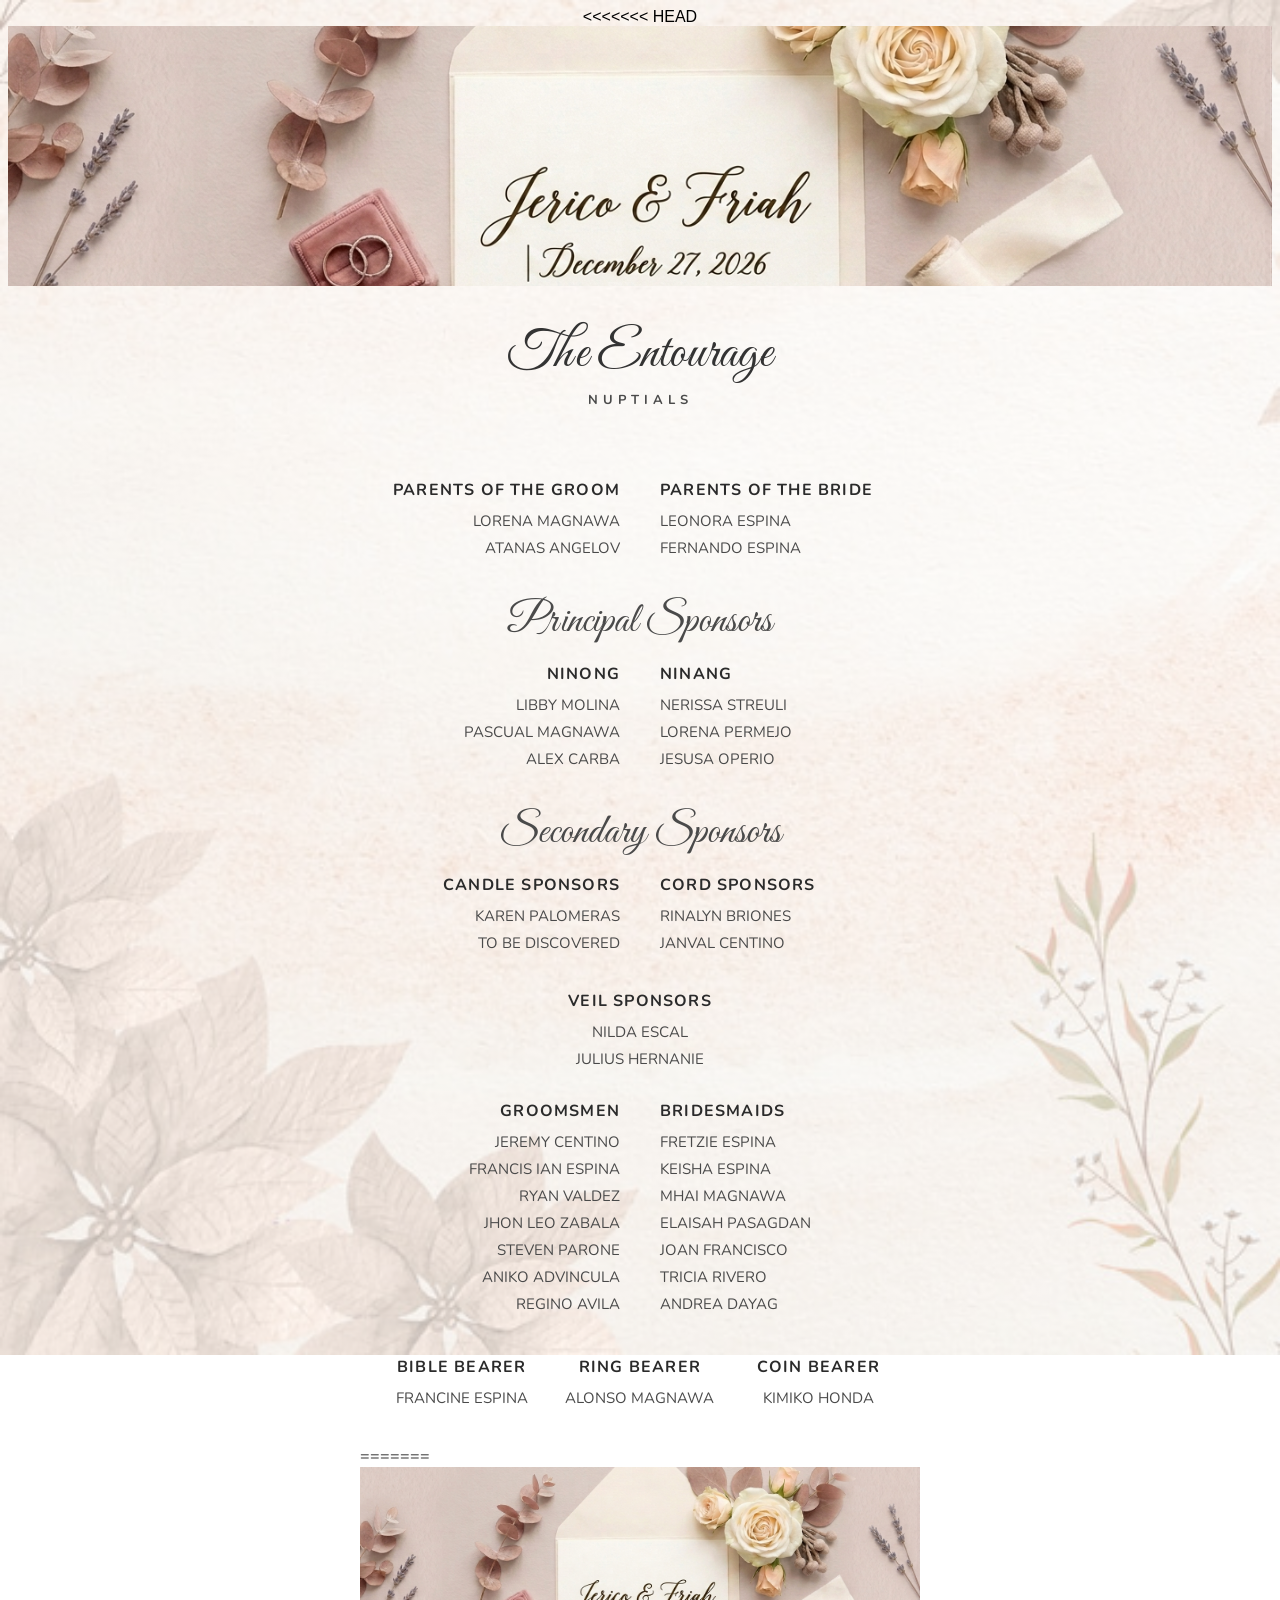
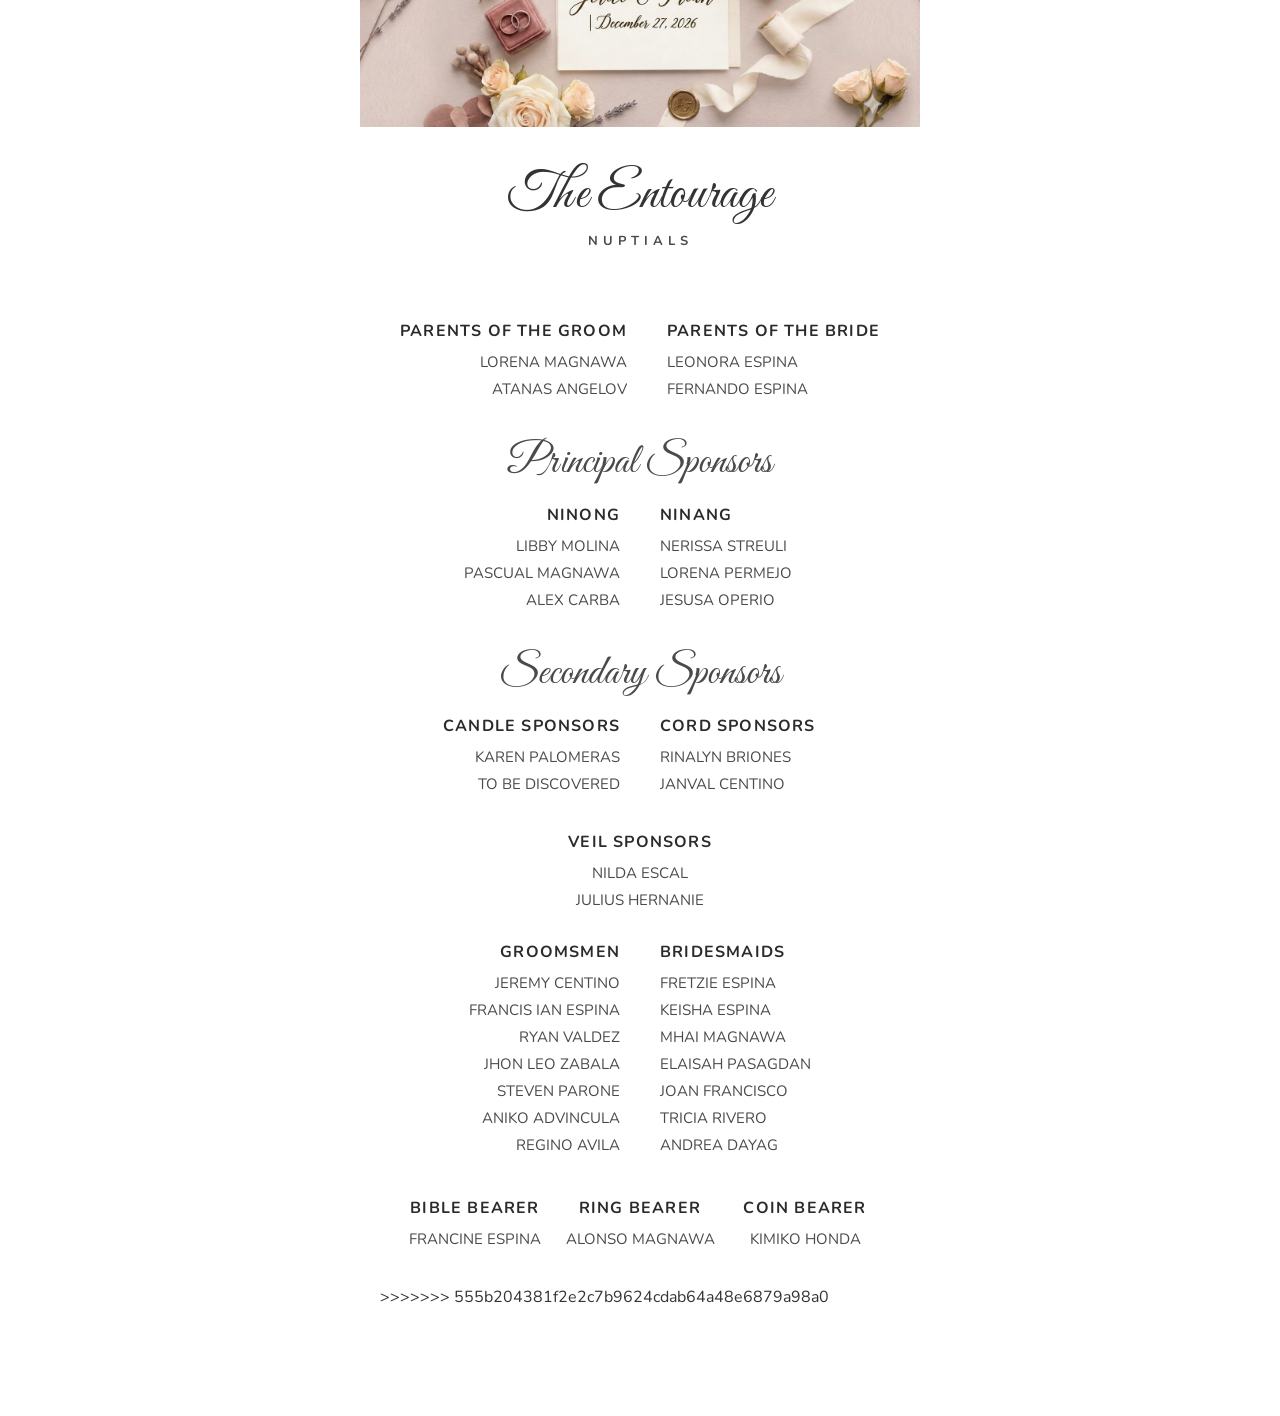
==== commit 6187b2db: "Fix merge and update site" ====
--- a/entourage.html
+++ b/entourage.html
@@ -1,3 +1,4 @@
+<<<<<<< HEAD
 <!DOCTYPE html>
 <html lang="en">
 <head>
@@ -133,4 +134,141 @@
 
   <script src="js/script.js"></script>
 </body>
+=======
+<!DOCTYPE html>
+<html lang="en">
+<head>
+  <meta charset="UTF-8">
+  <meta name="viewport" content="width=device-width, initial-scale=1.0">
+  <title>Entourage | Jerico & Friah</title>
+
+  <!-- Google Fonts: Great Vibes & Nunito -->
+  <link rel="preconnect" href="https://fonts.googleapis.com">
+  <link rel="preconnect" href="https://fonts.gstatic.com" crossorigin>
+  <link href="https://fonts.googleapis.com/css2?family=Great+Vibes&family=Nunito:wght@400;700&display=swap" rel="stylesheet">
+
+  <!-- Font Awesome -->
+  <link rel="stylesheet" href="https://cdnjs.cloudflare.com/ajax/libs/font-awesome/6.4.0/css/all.min.css">
+
+  <!-- Custom CSS -->
+  <link rel="stylesheet" href="css/styles.css">
+</head>
+<body>
+
+  <!-- 1. IMAGE BANNER (Pure Graphic, No Text Overlay) -->
+  <header class="page-banner"></header>
+
+  <!-- ENTOURAGE MAIN CONTAINER -->
+  <main class="entourage-container">
+
+  <!-- 2. THE ENTOURAGE / NUPTIALS TEXT -->
+  <div class="page-heading-block">
+    <h1 class="script-heading">The Entourage</h1>
+    <h2 class="sub-heading">NUPTIALS</h2>
+  </div>
+
+  <!-- Dynamic Navbar Placeholder -->
+  <div id="navbar-placeholder"></div>
+
+  <!-- ENTOURAGE CONTAINER -->
+  <main class="entourage-container">
+
+    <!-- PARENTS SECTION -->
+    <div class="entourage-row grid-2">
+      <div class="col col-left">
+        <h3>Parents of the Groom</h3>
+        <p>Lorena Magnawa</p>
+        <p>Atanas Angelov</p>
+      </div>
+      <div class="col col-right">
+        <h3>Parents of the Bride</h3>
+        <p>Leonora Espina</p>
+        <p>Fernando Espina</p>
+      </div>
+    </div>
+
+    <!-- PRINCIPAL SPONSORS -->
+    <div class="script-title">Principal Sponsors</div>
+    <div class="entourage-row grid-2">
+      <div class="col col-left">
+        <h3>Ninong</h3>
+        <p>Libby Molina</p>
+        <p>Pascual Magnawa</p>
+        <p>Alex Carba</p>
+      </div>
+      <div class="col col-right">
+        <h3>Ninang</h3>
+        <p>Nerissa Streuli</p>
+        <p>Lorena Permejo</p>
+        <p>Jesusa Operio</p>
+      </div>
+    </div>
+
+    <!-- SECONDARY SPONSORS -->
+    <div class="script-title">Secondary Sponsors</div>
+    <div class="entourage-row grid-2">
+      <div class="col col-left">
+        <h3>Candle Sponsors</h3>
+        <p>Karen Palomeras</p>
+        <p>To Be Discovered</p>
+      </div>
+      <div class="col col-right">
+        <h3>Cord Sponsors</h3>
+        <p>Rinalyn Briones</p>
+        <p>Janval Centino</p>
+      </div>
+    </div>
+
+    <!-- VEIL SPONSORS -->
+    <div class="single-col">
+      <h3>Veil Sponsors</h3>
+      <p>Nilda Escal</p>
+      <p>Julius Hernanie</p>
+    </div>
+
+    <!-- BRIDAL PARTY -->
+    <div class="entourage-row grid-2">
+      <div class="col col-left">
+        <h3>Groomsmen</h3>
+        <p>Jeremy Centino</p>
+        <p>Francis Ian Espina</p>
+        <p>Ryan Valdez</p>
+        <p>Jhon Leo Zabala</p>
+        <p>Steven Parone</p>
+        <p>Aniko Advincula</p>
+        <p>Regino Avila</p>
+      </div>
+      <div class="col col-right">
+        <h3>Bridesmaids</h3>
+        <p>Fretzie Espina</p>
+        <p>Keisha Espina</p>
+        <p>Mhai Magnawa</p>
+        <p>Elaisah Pasagdan</p>
+        <p>Joan Francisco</p>
+        <p>Tricia Rivero</p>
+        <p>Andrea Dayag</p>
+      </div>
+    </div>
+
+    <!-- BEARERS -->
+    <div class="grid-3 bearers-row">
+      <div class="col">
+        <h3>Bible Bearer</h3>
+        <p>Francine Espina</p>
+      </div>
+      <div class="col">
+        <h3>Ring Bearer</h3>
+        <p>Alonso Magnawa</p>
+      </div>
+      <div class="col">
+        <h3>Coin Bearer</h3>
+        <p>Kimiko Honda</p>
+      </div>
+    </div>
+
+  </main>
+
+  <script src="js/script.js"></script>
+</body>
+>>>>>>> 555b204381f2e2c7b9624cdab64a48e6879a98a0
 </html>
--- a/css/styles.css
+++ b/css/styles.css
@@ -1,3 +1,4 @@
+<<<<<<< HEAD
 /* =======================================
    1. RESET & BASE STYLES
 ======================================= */
@@ -1728,4 +1729,1661 @@
     0% { transform: translateY(0); }
     50% { transform: translateY(-8px); }
     100% { transform: translateY(0); }
+=======
+/* =======================================
+   1. RESET & BASE STYLES
+======================================= */
+* {
+    margin: 0;
+    padding: 0;
+    box-sizing: border-box;
+}
+
+html {
+    scroll-behavior: smooth;
+}
+
+body {
+    min-height: 100vh;
+    display: flex;
+    flex-direction: column;
+    justify-content: center;
+    align-items: center;
+    font-family: 'Montserrat', sans-serif;
+    padding: 0 0 40px 0;
+    background: 
+        linear-gradient(rgba(255, 255, 255, 0.55), rgba(255, 255, 255, 0.55)),
+        url("../images/canva-brown-watercolor-floral-aesthetic-background-document-a4-HhONKwvtEq4.jpg") 
+        center/cover no-repeat fixed;
+}
+
+
+/* =======================================
+   NAVBAR BASE & TRANSPARENCY STYLES
+======================================= */
+.navbar {
+    position: fixed;
+    top: 0;
+    left: 0;
+    width: 100%;
+    z-index: 1000;
+    padding: 12px 0;
+    transition: background-color 0.4s ease, color 0.4s ease, box-shadow 0.4s ease;
+    background-color: transparent;
+}
+
+.nav-container {
+    display: flex;
+    justify-content: space-between;
+    align-items: center;
+    padding: 0 24px;
+    width: 100%;
+    max-width: 1200px;
+    margin: 0 auto;
+}
+
+.nav-left, .nav-right {
+    display: flex;
+    align-items: center;
+    gap: 12px;
+}
+
+.navbar-brand, 
+.nav-logo, 
+.navbar .brand {
+    font-family: 'Great Vibes', cursive;
+    font-size: 1.4rem;
+    color: #2b2b2b;
+    text-decoration: none;
+    transition: color 0.3s ease;
+}
+
+.navbar.scrolled .navbar-brand,
+.navbar.scrolled .nav-logo,
+.navbar.scrolled .brand {
+    color: #ffffff;
+}
+
+.navbar.transparent {
+    background-color: transparent;
+    box-shadow: none;
+}
+
+.navbar.transparent .nav-hashtag,
+.navbar.transparent .nav-links a,
+.navbar.transparent .hamburger,
+.navbar.transparent .nav-search-icon,
+.navbar.transparent .navbar-brand {
+    color: #2b2b2b;
+    text-shadow: none;
+}
+
+.navbar.scrolled {
+    background-color: rgba(43, 43, 43, 0.95);
+    backdrop-filter: blur(8px);
+    box-shadow: 0 2px 10px rgba(0, 0, 0, 0.2);
+}
+
+.navbar.scrolled .nav-hashtag,
+.navbar.scrolled .nav-links a,
+.navbar.scrolled .hamburger,
+.navbar.scrolled .nav-search-icon,
+.navbar.scrolled .navbar-brand {
+    color: #ffffff;
+}
+
+.hamburger, .nav-search-icon {
+    background: none;
+    border: none;
+    font-size: 1.2rem;
+    cursor: pointer;
+    transition: color 0.3s ease;
+}
+
+.nav-hashtag {
+    font-family: 'Montserrat', sans-serif;
+    font-size: 0.85rem;
+    font-weight: 600;
+    text-decoration: none;
+    letter-spacing: 0.5px;
+}
+
+.nav-links {
+    display: flex;
+    list-style: none;
+    gap: 20px;
+    margin: 0;
+    padding: 0;
+}
+
+.nav-links a {
+    text-decoration: none;
+    font-size: 0.8rem;
+    font-weight: 500;
+    transition: color 0.3s ease;
+}
+
+.nav-links a:hover,
+.nav-links a.active {
+    color: #cda27a;
+}
+
+@media (max-width: 850px) {
+    .nav-links {
+        display: none;
+    }
+    .hamburger {
+        display: block;
+    }
+}
+
+@media (min-width: 851px) {
+    .hamburger {
+        display: none;
+    }
+}
+
+
+/* =======================================
+   MOBILE SIDE DRAWER
+======================================= */
+.side-drawer {
+    position: fixed;
+    top: 0;
+    left: -280px;
+    width: 280px;
+    height: 100vh;
+    background-color: #2b2b2b;
+    z-index: 2000;
+    padding: 60px 24px 30px;
+    transition: left 0.35s ease;
+}
+
+.side-drawer.active {
+    left: 0;
+}
+
+.close-btn {
+    position: absolute;
+    top: 15px;
+    right: 20px;
+    background: none;
+    border: none;
+    color: #ffffff;
+    font-size: 2rem;
+    cursor: pointer;
+}
+
+.drawer-links {
+    list-style: none;
+    padding: 0;
+}
+
+.drawer-links li {
+    margin-bottom: 20px;
+}
+
+.drawer-links a {
+    color: #ffffff;
+    text-decoration: none;
+    font-size: 0.9rem;
+    text-transform: uppercase;
+    letter-spacing: 1px;
+}
+
+.nav-overlay {
+    position: fixed;
+    inset: 0;
+    background: rgba(0, 0, 0, 0.5);
+    z-index: 1500;
+    opacity: 0;
+    pointer-events: none;
+    transition: opacity 0.35s ease;
+}
+
+.nav-overlay.active {
+    opacity: 1;
+    pointer-events: auto;
+}
+
+
+/* =======================================
+   LANDING PAGE, HERO & ENVELOPE STYLES
+======================================= */
+.landing-page {
+    width: min(90%, 900px);
+    display: flex;
+    flex-direction: column;
+    justify-content: center;
+    align-items: center;
+    gap: 40px;
+    margin-top: 40px;
+}
+
+.hero {
+    display: flex;
+    flex-direction: column;
+    align-items: center;
+    width: 100%;
+}
+
+.click-text {
+    font-family: 'Cinzel', serif;
+    font-size: 1rem;
+    letter-spacing: 4px;
+    color: #9c8365;
+    margin-bottom: 8px;
+    transition: opacity 0.4s ease;
+}
+
+.wedding-title {
+    font-family: 'Cinzel', serif;
+    font-size: 1.6rem;
+    font-weight: 600;
+    letter-spacing: 6px;
+    color: #6b1d25;
+    margin-bottom: 30px;
+    text-align: center;
+}
+
+.envelope-wrapper {
+    position: relative;
+    width: 500px;
+    height: 310px;
+    animation: float 3.5s ease-in-out infinite;
+}
+
+#envelope {
+    position: relative;
+    width: 100%;
+    height: 100%;
+    background: #d4bea1;
+    border-radius: 8px;
+    cursor: pointer;
+    box-shadow: 0 18px 35px rgba(0, 0, 0, 0.18);
+}
+
+.flap {
+    position: absolute;
+    top: 0;
+    left: 0;
+    width: 0;
+    height: 0;
+    border-top: 170px solid #e4d2bb;
+    border-left: 250px solid transparent;
+    border-right: 250px solid transparent;
+    transform-origin: top;
+    transition: transform .8s ease, z-index 0.8s ease;
+    z-index: 6;
+}
+
+#envelope::after {
+    content: "";
+    position: absolute;
+    bottom: 0;
+    left: 0;
+    border-top: 150px solid transparent;
+    border-left: 250px solid #ccb292;
+    border-right: 250px solid #ccb292;
+    border-bottom: 160px solid #ccb292;
+    border-radius: 0 0 8px 8px;
+    z-index: 5;
+    pointer-events: none;
+}
+
+.letter {
+    position: absolute;
+    left: 5%;
+    bottom: 10px;
+    width: 90%;
+    height: 260px;
+    background: #fff;
+    border-radius: 8px;
+    display: flex;
+    flex-direction: column;
+    justify-content: center;
+    align-items: center;
+    gap: 12px;
+    z-index: 2;
+    transition: transform .8s ease, z-index .8s ease;
+    box-shadow: 0 8px 18px rgba(0, 0, 0, .12);
+    padding: 20px;
+}
+
+.letter h1 {
+    font-family: 'Great Vibes', cursive;
+    font-size: 3rem;
+    color: #68131c;
+    text-align: center;
+}
+
+.letter p {
+    font-family: 'Cinzel', serif;
+    letter-spacing: 4px;
+    color: #9c8365;
+    font-size: .75rem;
+    text-align: center;
+}
+
+.btn {
+    margin-top: 10px;
+    text-decoration: none;
+    color: #d4af37;
+    background: #68131c;
+    padding: 12px 28px;
+    border-radius: 50px;
+    border: 2px solid #d4af37;
+    font-family: 'Cinzel', serif;
+    font-size: 0.85rem;
+    transition: .3s;
+    display: inline-block;
+}
+
+.btn:hover {
+    background: #7c1d28;
+}
+
+.seal {
+    position: absolute;
+    left: 50%;
+    top: 52%;
+    transform: translate(-50%, -50%);
+    width: 70px;
+    height: 70px;
+    border-radius: 50%;
+    background: radial-gradient(circle, #e7cb73, #b88808, #775702);
+    border: 2px solid gold;
+    display: flex;
+    justify-content: center;
+    align-items: center;
+    font-family: 'Cinzel', serif;
+    font-weight: bold;
+    color: #4b3205;
+    z-index: 10;
+    transition: .4s;
+    box-shadow: 0 4px 10px rgba(0,0,0,0.2);
+}
+
+#envelope.open .flap {
+    transform: rotateX(180deg);
+    z-index: 1;
+}
+
+#envelope.open .letter {
+    transform: translateY(-130px);
+    z-index: 8;
+}
+
+#envelope.open .seal {
+    opacity: 0;
+    pointer-events: none;
+}
+
+
+/* =======================================
+   HERO BANNER
+======================================= */
+.hero-banner {
+    position: relative;
+    width: 100%;
+    height: 100vh;
+    background: url('../images/header-img/HeroBanner.png') center/cover no-repeat;
+    display: flex;
+    justify-content: center;
+    align-items: center;
+}
+
+.hero-overlay {
+    position: absolute;
+    inset: 0;
+    background: rgba(0, 0, 0, 0.15);
+    display: flex;
+    flex-direction: column;
+    justify-content: space-between;
+    align-items: center;
+    padding: 80px 20px 40px 20px;
+}
+
+.hero-text-container {
+    text-align: center;
+    margin-top: auto;
+    margin-bottom: auto;
+}
+
+.hero-names {
+    font-family: 'Great Vibes', cursive;
+    font-size: clamp(48px, 8vw, 76px);
+    color: #2b2b2b;
+    text-shadow: 0 1px 3px rgba(255, 255, 255, 0.8);
+}
+
+.hero-subtext {
+    font-family: 'Cormorant Garamond', serif;
+    font-size: clamp(20px, 4vw, 30px);
+    letter-spacing: 2px;
+    color: #333333;
+    margin-top: 10px;
+}
+
+.scroll-down-btn {
+    background: rgba(255, 255, 255, 0.85);
+    border: 1px solid #2b2b2b;
+    border-radius: 50%;
+    width: 48px;
+    height: 48px;
+    display: flex;
+    justify-content: center;
+    align-items: center;
+    cursor: pointer;
+    transition: transform 0.3s ease, background-color 0.3s ease;
+    animation: bounce 2s infinite;
+    z-index: 10;
+}
+
+.scroll-down-btn:hover {
+    background-color: #ffffff;
+    transform: scale(1.1);
+}
+
+.arrow-icon {
+    width: 26px;
+    height: 26px;
+    color: #2b2b2b;
+}
+
+@keyframes bounce {
+    0%, 20%, 50%, 80%, 100% { transform: translateY(0); }
+    40% { transform: translateY(-10px); }
+    60% { transform: translateY(-5px); }
+}
+
+
+/* =======================================
+   PAGE BANNER & PLACEHOLDER
+======================================= */
+#navbar-placeholder {
+    width: 100%;
+    height: 0;
+}
+
+.page-banner {
+    position: relative;
+    width: 100%;
+    height: 260px;
+    margin-top: 0;
+    overflow: hidden;
+    line-height: 0;
+    background: url('../images/header-img/HeroBanner.png') center 35% / cover no-repeat;
+}
+
+.page-banner .banner-img {
+    width: 100%;
+    height: auto;
+    display: block;
+}
+
+
+/* =======================================
+   CONTENT WRAPPER & TRANSITIONS
+======================================= */
+.page-container {
+    width: 100%;
+    max-width: 700px;
+    margin: 0 auto;
+    padding: 40px 20px;
+    opacity: 1;
+    transition: opacity 1s ease-in-out;
+}
+
+.page-container.content-hidden {
+    opacity: 0;
+    pointer-events: none;
+}
+
+.section {
+    padding-top: 20px !important;
+    text-align: center;
+    margin-bottom: 40px;
+}
+
+.script-title {
+    font-family: 'Great Vibes', cursive;
+    font-size: clamp(36px, 6vw, 48px);
+    color: #4a3e3d;
+    margin-bottom: 20px;
+    font-weight: normal;
+}
+
+.section-divider {
+    border: none;
+    border-top: 1px solid rgba(0, 0, 0, 0.1);
+    margin: 40px auto;
+    width: 80%;
+}
+
+
+/* =======================================
+   COUNTDOWN & QUOTE
+======================================= */
+.countdown {
+    text-align: center;
+}
+
+.countdown h2 {
+    font-family: 'Great Vibes', cursive;
+    font-size: 3rem;
+    color: #6b1d25;
+    margin-bottom: 10px;
+}
+
+.timer {
+    display: flex;
+    justify-content: center;
+    align-items: center;
+    gap: 12px;
+}
+
+.countdown-timer {
+    display: flex;
+    justify-content: center;
+    align-items: center;
+    gap: 12px;
+    margin-bottom: 25px;
+}
+
+.time-box {
+    display: flex;
+    flex-direction: column;
+    align-items: center;
+}
+
+.time-box span {
+    color: #b8860b;
+    font-family: 'Cinzel', serif;
+    font-size: 2.5rem;
+    font-weight: bold;
+}
+
+.time-box small {
+    font-size: .7rem;
+    letter-spacing: 3px;
+    color: #555;
+    text-transform: uppercase;
+}
+
+.time-box .number {
+    font-family: 'Cormorant Garamond', serif;
+    font-size: 2.2rem;
+    font-weight: 600;
+    color: #333333;
+    line-height: 1;
+}
+
+.time-box .label {
+    font-size: 0.65rem;
+    letter-spacing: 1.5px;
+    color: #666666;
+    margin-top: 4px;
+}
+
+.separator, .time-separator {
+    color: #b8860b;
+    font-size: 2rem;
+}
+
+.time-separator {
+    font-size: 1.5rem;
+    color: #333333;
+    margin-top: -12px;
+}
+
+.bible-quote {
+    font-family: 'Cormorant Garamond', serif;
+    font-style: italic;
+    font-size: 1.25rem;
+    color: #2c2423;
+    line-height: 1.4;
+}
+
+.quote-verse {
+    font-style: normal;
+    font-size: 0.95rem;
+    margin-top: 5px;
+}
+
+
+/* =======================================
+   FEATURE DIVIDER IMAGES
+======================================= */
+.feature-divider {
+    text-align: center;
+    margin: 30px 0;
+    width: 100%;
+    overflow: hidden;
+}
+
+.divider-img {
+    width: 100%;
+    max-width: 100%;
+    height: auto;
+    display: block;
+    margin: 0 auto;
+}
+
+
+/* =======================================
+   TIMELINE SECTION 
+======================================= */
+.timeline {
+    position: relative;
+    max-width: 1000px; /* Spreads out nicely across the screen on desktop */
+    margin: 40px auto;
+    padding: 0 20px;
+    display: flex;
+    flex-direction: row; /* X-Axis flow (left to right) */
+    justify-content: space-between;
+    align-items: center;
+}
+
+/* Horizontal connecting line along the X-axis */
+.timeline::before {
+    content: '';
+    position: absolute;
+    top: 30px; /* Aligns right through the center of the icons */
+    left: 50px;
+    right: 50px;
+    height: 1px;
+    border-top: 1px dashed #666666;
+    z-index: 0;
+}
+
+.timeline-item {
+    display: flex;
+    flex-direction: column; /* Icon stacked on top of text */
+    align-items: center;
+    text-align: center;
+    margin-bottom: 0;
+    position: relative;
+    z-index: 1;
+    flex: 1;
+}
+
+.timeline-icon {
+    width: 60px;
+    height: 60px;
+    border-radius: 50%;
+    border: 1px dashed #4a3e3d;
+    background-color: #fdfbf7;
+    display: flex;
+    justify-content: center;
+    align-items: center;
+    margin-right: 0;
+    margin-bottom: 12px;
+    flex-shrink: 0;
+}
+
+.timeline-icon svg {
+    width: 24px;
+    height: 24px;
+    color: #4a3e3d;
+}
+
+.timeline-content {
+    text-align: center;
+}
+
+.timeline-content .time {
+    display: block;
+    font-size: 0.9rem;
+    font-weight: 600;
+    color: #2b2b2b;
+}
+
+.timeline-content .event-title {
+    display: block;
+    font-size: 0.75rem;
+    letter-spacing: 1.5px;
+    color: #666666;
+    text-transform: uppercase;
+}
+
+/* =======================================
+   VENUE CARDS & BUTTONS
+======================================= */
+.venue-card {
+    margin-bottom: 30px;
+}
+
+.venue-name {
+    font-family: 'Cormorant Garamond', serif;
+    font-style: italic;
+    font-size: 1.35rem;
+    font-weight: 600;
+    margin-bottom: 4px;
+}
+
+.venue-address {
+    font-size: 0.8rem;
+    color: #666666;
+    margin-bottom: 18px;
+}
+
+.venue-image-container {
+    width: 100%;
+    max-width: 480px;
+    margin: 0 auto 18px auto;
+    overflow: hidden;
+    border-radius: 4px;
+}
+
+.venue-image-container img {
+    width: 100%;
+    height: auto;
+    display: block;
+}
+
+.venues-wrapper {
+    display: flex;
+    flex-direction: row;
+    justify-content: center;
+    align-items: stretch;
+    gap: 50px;
+    max-width: 1100px;
+    margin: 0 auto;
+    padding: 0 20px;
+}
+
+.venues-wrapper .venue-card {
+    flex: 1;
+    display: flex;
+    flex-direction: column;
+    justify-content: space-between;
+    margin-bottom: 0;
+    text-align: center;
+    background: transparent !important; /* Removes the white card box */
+    border: none !important;            /* Removes any borders */
+    box-shadow: none !important;       /* Removes shadows */
+    padding: 0;                        /* Removes inner padding */
+}
+
+.venues-wrapper .venue-image-container {
+    width: 100%;
+    max-width: 400px;
+    height: 220px; /* Forces both containers to have the exact same height */
+    margin: 0 auto 18px auto;
+    overflow: hidden;
+    border-radius: 6px;
+}
+
+.venues-wrapper .venue-image-container img {
+    width: 100%;
+    height: 100%;
+    object-fit: cover; /* Crops the image cleanly to fill the box without distortion */
+    display: block;
+}
+
+/* Hide divider on desktop row view */
+.section-divider.desktop-only {
+    display: none; 
+}
+
+.btn-navigate, .btn-rsvp {
+    display: inline-block;
+    padding: 10px 28px;
+    border: 1px solid #2b2b2b;
+    background-color: #ffffff;
+    color: #2b2b2b;
+    text-decoration: none;
+    font-size: 0.7rem;
+    letter-spacing: 1.5px;
+    text-transform: uppercase;
+    transition: all 0.2s ease;
+}
+
+.btn-navigate:hover, .btn-rsvp:hover {
+    background-color: #2b2b2b;
+    color: #ffffff;
+}
+
+
+/* =======================================
+   DRESS CODE & SPONSOR
+======================================= */
+.guest-subtitle {
+    font-size: 0.8rem;
+    font-weight: 600;
+    letter-spacing: 1.5px;
+    margin-bottom: 15px;
+}
+
+.dress-code-grid {
+    display: flex;
+    flex-direction: row;
+    justify-content: center;
+    align-items: flex-start;
+    gap: 20px;
+    margin-bottom: 30px;
+    width: 100%;
+    max-width: 600px;
+    margin-left: auto;
+    margin-right: auto;
+    padding: 0 10px;
+}
+
+.dress-code-col {
+    flex: 1;
+    max-width: 250px;
+    text-align: center;
+}
+
+.dress-code-col h4 {
+    font-size: 1rem;
+    font-weight: 600;
+    margin-bottom: 6px;
+    color: #2b2b2b;
+}
+
+.dress-code-col p {
+    font-size: 0.8rem;
+    line-height: 1.4;
+    color: #4a4a4a;
+}
+
+.dress-code-col .note {
+    font-style: italic;
+    font-size: 0.7rem;
+    margin-top: 4px;
+    color: #666;
+}
+
+.palette-title {
+    font-size: 0.75rem;
+    letter-spacing: 1.5px;
+    font-weight: 600;
+    margin-bottom: 10px;
+}
+
+.palette-container {
+    display: flex;
+    justify-content: center;
+    gap: 12px;
+}
+
+.color-circle {
+    width: 40px;
+    height: 40px;
+    border-radius: 50%;
+    box-shadow: 0 2px 4px rgba(0,0,0,0.1);
+}
+
+.color-1 { background-color: #f7d2b3; }
+.color-2 { background-color: #cda27a; }
+.color-3 { background-color: #b79a86; }
+.color-4 { background-color: #6e5043; }
+
+.sponsor-title {
+    font-size: 0.8rem;
+    letter-spacing: 2px;
+    font-weight: 600;
+    margin-bottom: 15px;
+}
+
+.sponsor-image-container {
+    max-width: 240px;
+    margin: 0 auto;
+}
+
+.sponsor-image-container img {
+    width: 100%;
+    height: auto;
+}
+
+.rsvp-wrapper {
+    text-align: center;
+    margin: 30px 0;
+}
+
+
+/* =======================================
+   FOOTER
+======================================= */
+.site-footer {
+    width: 100%;
+    text-align: center;
+    padding: 30px 15px;
+    border-top: 1px solid rgba(0,0,0,0.08);
+    margin-top: 20px;
+}
+
+.footer-question {
+    font-size: 0.85rem;
+    font-weight: 600;
+    margin-bottom: 8px;
+}
+
+.contact-links {
+    font-size: 0.75rem;
+    margin-bottom: 4px;
+}
+
+.contact-links a {
+    color: #2b2b2b;
+    text-decoration: underline;
+}
+
+.divider-dot {
+    margin: 0 6px;
+    color: #888;
+}
+
+
+/* =======================================
+   PAGE HEADING BLOCK
+======================================= */
+.page-heading-block {
+    text-align: center;
+    margin-bottom: 30px;
+}
+
+.page-heading-block .script-heading {
+    font-family: 'Great Vibes', cursive;
+    font-size: 52px;
+    color: #333333;
+    margin: 0;
+    font-weight: normal;
+    line-height: 1.1;
+}
+
+.page-heading-block .sub-heading {
+    font-family: 'Nunito', sans-serif;
+    font-size: 13px;
+    letter-spacing: 5px;
+    text-transform: uppercase;
+    color: #4a4a4a;
+    margin-top: 8px;
+    font-weight: 700;
+}
+
+
+/* =======================================
+   ENTOURAGE CONTAINER & CONTENT
+======================================= */
+.entourage-container {
+    font-family: 'Nunito', sans-serif;
+    color: #333333;
+    max-width: 750px;
+    margin: 0 auto;
+    padding: 40px 20px 30px;
+    box-sizing: border-box;
+}
+
+.entourage-container .script-title {
+    font-family: 'Great Vibes', cursive;
+    font-size: 42px;
+    text-align: center;
+    margin: 10px 0 15px 0;
+    color: #4a4a4a;
+}
+
+.entourage-row.grid-2 {
+    display: flex;
+    justify-content: center;
+    gap: 40px;
+    margin-bottom: 30px;
+}
+
+.col-left {
+    flex: 1;
+    text-align: right;
+}
+
+.col-right {
+    flex: 1;
+    text-align: left;
+}
+
+.entourage-container h3 {
+    font-size: 16px;
+    font-weight: 700;
+    letter-spacing: 1.2px;
+    margin: 0 0 10px 0;
+    text-transform: uppercase;
+    color: #2b2b2b;
+    white-space: nowrap;
+}
+
+.entourage-container p {
+    font-size: 15px;
+    margin: 6px 0;
+    text-transform: uppercase;
+    color: #4a4a4a;
+    line-height: 1.4;
+}
+
+.single-col {
+    text-align: center;
+    margin: 30px 0;
+}
+
+.grid-3.bearers-row {
+    display: flex;
+    justify-content: space-between;
+    text-align: center;
+    margin-top: 35px;
+    margin-bottom: 0px;
+    gap: 15px;
+}
+
+.grid-3 .col {
+    flex: 1;
+}
+
+/* =======================================
+   OUR STORY PAGE STYLES
+======================================= */
+.story-page {
+    padding: 40px 20px;
+    max-width: 1000px;
+    margin: 0 auto;
+}
+
+.story-page .script-heading {
+    font-family: 'Cormorant Garamond', serif !important;
+    font-style: italic;
+    font-weight: 600;
+    font-size: 2.3rem;
+    color: #2c2c2c;
+    text-align: center;
+}
+
+.page-heading-block {
+    text-align: center;
+    margin-bottom: 40px;
+}
+
+.story-container {
+    display: flex;
+    flex-direction: column;
+    gap: 60px;
+}
+
+/* Top Gallery Grid (4 items side-by-side on desktop) */
+.story-gallery-grid {
+    display: grid;
+    grid-template-columns: repeat(4, 1fr);
+    gap: 20px;
+    align-items: stretch;
+}
+
+/* Split Rows for Timeline Events (Text + Image Side-by-Side) */
+.story-split-row {
+    display: grid;
+    grid-template-columns: 1fr 1fr;
+    align-items: center;
+    gap: 40px;
+}
+
+/* Alternate row ordering naturally on desktop without risky rtl hacks */
+.story-split-row:nth-child(even) .story-text {
+    order: 2;
+}
+.story-split-row:nth-child(even) .story-card {
+    order: 1;
+}
+
+.story-card {
+    display: flex;
+    flex-direction: column;
+    height: 380px;
+    background: transparent;
+}
+
+.story-card .story-img-wrapper,
+.story-card img {
+    width: 100%;
+    height: 100%;
+    object-fit: cover;
+    border-radius: 6px;
+    display: block;
+}
+
+.img-caption {
+    font-size: 0.75rem;
+    letter-spacing: 2px;
+    color: #666;
+    text-transform: uppercase;
+    display: block;
+    text-align: center;
+    margin-top: 8px;
+}
+
+.story-text h3 {
+    font-family: 'Playfair Display', serif;
+    font-size: 1.5rem;
+    font-weight: 700;
+    margin-bottom: 15px;
+    color: #2c2c2c;
+}
+
+.story-text p {
+    font-size: 0.95rem;
+    line-height: 1.7;
+    color: #4a4a4a;
+}
+
+/* Placeholder Box Styles */
+.story-card--placeholder {
+    height: 380px;
+    border: 2px dashed #c0b4a5;
+    background: rgba(255, 255, 255, 0.35);
+    padding: 20px;
+    border-radius: 12px;
+    display: flex;
+    align-items: center;
+    justify-content: center;
+    box-sizing: border-box;
+}
+
+.story-img-placeholder {
+    width: 100%;
+    height: 100%;
+    display: flex;
+    flex-direction: column;
+    align-items: center;
+    justify-content: center;
+    gap: 10px;
+    color: #7d7265;
+    font-size: 0.8rem;
+    letter-spacing: 1.5px;
+    text-transform: uppercase;
+    text-align: center;
+    font-weight: 600;
+}
+
+.story-img-placeholder i {
+    font-size: 2.2rem;
+    color: #a39585;
+}
+
+.story-closing {
+    text-align: center;
+    margin-top: 20px;
+    padding: 30px 0;
+}
+
+.story-closing h3 {
+    font-size: 1.3rem;
+    margin-bottom: 12px;
+    font-family: 'Playfair Display', serif;
+    color: #2c2c2c;
+}
+
+.story-closing p {
+    font-style: italic;
+    color: #555;
+    font-size: 0.95rem;
+}
+
+/* =======================================
+   FAQ RESPONSIVE LAYOUT STYLES
+======================================= */
+.faq-page-container {
+    padding: 0;
+    max-width: 100%;
+    margin: 0 auto;
+}
+
+.faq-header-block {
+    text-align: center;
+    padding: 50px 20px;
+    margin-bottom: 0;
+}
+
+.faq-header-block h1, 
+.faq-header-block h2,
+.faq-header-title {
+    font-family: 'Montserrat', 'Helvetica Neue', Arial, serif !important; /* Force clean bold sans-serif */
+    font-size: 1.4rem !important;
+    font-weight: 800 !important;
+    text-transform: uppercase !important;
+    letter-spacing: 1.5px !important;
+    color: #1a1a1a !important;
+    margin: 0;
+}
+
+.faq-list-container {
+    display: flex;
+    flex-direction: column;
+    width: 100%;
+}
+
+/* The colored background band spans 100% width */
+.faq-block {
+    width: 100%;
+    padding: 40px 20px;
+    background: #ffffff;
+    box-sizing: border-box;
+}
+
+.faq-block:nth-child(even) {
+    background: #f4eee9; /* Soft warm neutral tint */
+}
+
+/* This inner box safely centers and limits the text width on desktop */
+.faq-content-inner {
+    max-width: 800px;
+    margin: 0 auto;
+    width: 100%;
+    box-sizing: border-box;
+}
+
+.faq-question {
+    font-family: 'Playfair Display', serif;
+    font-size: 1.3rem;
+    font-weight: 700;
+    color: #2c2c2c;
+    margin-bottom: 15px;
+}
+
+.faq-answer {
+    font-size: 1rem;
+    line-height: 1.8;
+    color: #4a4a4a;
+}
+
+.faq-closing-note {
+    width: 100%;
+    padding: 50px 20px;
+    background: #f4eee9;
+    text-align: center;
+    font-style: italic;
+    color: #4a4a4a;
+    font-size: 1rem;
+    line-height: 1.8;
+    box-sizing: border-box;
+}
+
+
+/* =======================================
+   RESPONSIVE MEDIA QUERIES
+======================================= */
+
+/* --- NAVBAR BREAKPOINT (Screens 900px and below) --- */
+@media (max-width: 900px) {
+    .nav-links {
+        display: none !important;
+    }
+
+    .hamburger {
+        display: block !important;
+        visibility: visible !important;
+        opacity: 1 !important;
+        background: none !important;
+        border: none !important;
+        cursor: pointer !important;
+        z-index: 1001 !important;
+    }
+
+    .hamburger i, 
+    .hamburger svg {
+        display: inline-block !important;
+        font-size: 1.4rem !important;
+        color: inherit !important;
+    }
+}
+
+/* --- TABLETS & MEDIUM MOBILE (768px and below) --- */
+@media (max-width: 768px) {
+    .click-text {
+        font-size: 0.85rem;
+    }
+
+    .wedding-title {
+        font-size: 1.2rem;
+        letter-spacing: 4px;
+        margin-bottom: 25px;
+    }
+
+    .envelope-wrapper {
+        width: 360px;
+        height: 230px;
+    }
+
+    .flap {
+        border-top-width: 125px;
+        border-left-width: 180px;
+        border-right-width: 180px;
+    }
+
+    #envelope::after {
+        border-top-width: 110px;
+        border-left-width: 180px;
+        border-right-width: 180px;
+        border-bottom-width: 120px;
+    }
+
+    .letter {
+        height: 190px;
+    }
+
+    #envelope.open .letter {
+        transform: translateY(-95px);
+    }
+
+    .letter h1 {
+        font-size: 2.2rem;
+    }
+
+    .countdown h2 {
+        font-size: 2.2rem;
+    }
+
+    .time-box span {
+        font-size: 1.7rem;
+    }
+
+    .timeline {
+        width: 100% !important;
+        max-width: 100% !important;
+        margin: 0 !important;
+        /* Reduced bottom padding from 55px to 25px to eliminate the empty gap below */
+        padding: 15px 10px 15px 10px !important; 
+    }
+
+    .timeline::before {
+        top: 32px !important;
+        left: 25px !important;
+        right: 25px !important;
+        border-top-width: 1px !important;
+    }
+
+    /* Tightened the item height so it hugs the content closely */
+    .timeline-item {
+        height: 85px !important; 
+    }
+
+    .timeline-icon {
+        width: 34px !important;
+        height: 34px !important;
+        border-width: 1px !important;
+    }
+
+    .timeline-icon svg {
+        width: 14px !important;
+        height: 14px !important;
+    }
+
+    .timeline-content {
+        max-width: 95px !important;
+    }
+
+    /* Odd items: positioned right under the top line */
+    .timeline-item:nth-child(odd) .timeline-content {
+        top: 45px !important;
+    }
+
+    /* Even items: vertical connector height adjusted */
+    .timeline-item:nth-child(even)::after {
+        top: 34px !important;
+        height: 22px !important;
+        border-left-width: 1px !important;
+    }
+
+    /* Even items: positioned neatly below */
+    .timeline-item:nth-child(even) .timeline-content {
+        top: 58px !important;
+    }
+
+    /* Increased font sizes for much better legibility */
+    .timeline-content .time {
+        font-size: 0.48rem !important; /* Bumped up for clear visibility */
+        font-weight: 700 !important;
+    }
+
+    .timeline-content .event-title {
+        font-size: 0.55rem !important; /* Bumped up so it's easily readable */
+        letter-spacing: 0.3px !important;
+        font-weight: 500 !important;
+        color: #333 !important;
+        line-height: 1.15 !important;
+    }
+
+
+    .venues-wrapper {
+        flex-direction: column !important; /* Stacks vertically on mobile */
+        gap: 40px;
+    }
+
+    .venues-wrapper .venue-card {
+        width: 100%;
+        background: transparent !important;
+        box-shadow: none !important;
+        border: none !important;
+        padding: 0;
+    }
+
+    /* Entourage Row Fixes */
+    .entourage-row.grid-2 {
+        display: flex;
+        flex-direction: row;
+        justify-content: center;
+        gap: 12px; 
+        padding: 0 5px;
+    }
+
+    .col-left, .col-right {
+        flex: 1;
+        min-width: 0;
+    }
+
+    .col-left {
+        text-align: right;
+    }
+
+    .col-right {
+        text-align: left;
+    }
+
+    .entourage-container h3 {
+        font-size: 13px !important;
+        letter-spacing: 0.5px !important;
+        white-space: nowrap;
+        color: #2b2b2b !important;
+    }
+
+    .entourage-row.grid-2:first-of-type h3 {
+        font-size: 12px !important;
+        letter-spacing: 0.3px !important;
+        color: #2b2b2b !important;
+    }
+
+    .entourage-container p {
+        font-size: 13.5px !important;
+        color: #2c2423 !important; /* Deepened for high contrast */
+        font-weight: 500 !important;
+    }
+
+    .grid-3.bearers-row {
+        display: flex;
+        flex-direction: row;
+        justify-content: space-between;
+        gap: 8px;
+        padding: 0 5px;
+    }
+
+    .grid-3.bearers-row h3 {
+        font-size: 11px !important;
+        color: #2b2b2b !important;
+    }
+
+    .grid-3.bearers-row p {
+        font-size: 11.5px !important;
+        color: #2c2423 !important;
+        font-weight: 500 !important;
+    }
+
+    /* Story Grid (2 columns on tablets/larger mobile) */
+    .story-gallery-grid {
+        grid-template-columns: 1fr 1fr;
+        gap: 45px;
+    }
+
+    .story-split-row {
+        grid-template-columns: 1fr;
+        gap: 50px;
+    }
+
+    .story-split-row:nth-child(even) .story-text,
+    .story-split-row:nth-child(even) .story-card {
+        order: unset;
+    }
+
+    .story-split-row:nth-child(even) {
+        direction: ltr;
+    }
+
+    .story-card, 
+    .story-card--placeholder {
+        height: 300px; /* Slightly shorter height for mobile screens */
+    }
+
+    .faq-header-block {
+        padding: 20px 10px;
+    }
+    
+    .faq-header-block h1, 
+    .faq-header-block h2 {
+        font-size: 1.1rem !important; /* Shrink main section header on mobile */
+    }
+
+    .faq-block {
+        padding: 25px 15px; /* Reduce inner spacing for mobile */
+    }
+
+    .faq-question {
+        font-size: 1.1rem; /* Smaller question title */
+        margin-bottom: 10px;
+    }
+
+    .faq-answer {
+        font-size: 0.9rem; /* Perfectly readable, compact body text */
+        line-height: 1.6;
+    }
+
+    .faq-closing-note {
+        padding: 30px 15px;
+        font-size: 0.9rem;
+    }
+}
+
+/* --- SMALLER PHONES (650px and below) --- */
+@media (max-width: 650px) {
+    body {
+        background-size: 100% 100%;
+        padding-bottom: 0px;
+    }
+
+    .page-banner {
+        height: 180px;
+    }
+
+    .page-heading-block {
+        margin-bottom: 20px;
+    }
+
+    .page-heading-block .script-heading {
+        font-size: 38px;
+    }
+
+    .entourage-container {
+        padding: 20px 20px;
+    }
+
+
+/* --- COMPACT PHONES (480px and below) --- */
+@media (max-width: 480px) {
+    .click-text {
+        font-size: 0.75rem;
+    }
+
+    .wedding-title {
+        font-size: 1rem;
+        letter-spacing: 3px;
+        margin-bottom: 20px;
+    }
+
+    .envelope-wrapper {
+        width: 300px;
+        height: 190px;
+    }
+
+    .flap {
+        border-top-width: 100px;
+        border-left-width: 150px;
+        border-right-width: 150px;
+    }
+
+    #envelope::after {
+        border-top-width: 90px;
+        border-left-width: 150px;
+        border-right-width: 150px;
+        border-bottom-width: 100px;
+    }
+
+    .letter {
+        height: 160px;
+    }
+
+    #envelope.open .letter {
+        transform: translateY(-80px);
+    }
+
+    .letter h1 {
+        font-size: 1.8rem;
+    }
+
+    .btn {
+        padding: 8px 18px;
+        font-size: .7rem;
+    }
+
+    .timer {
+        gap: 8px;
+    }
+
+    .time-box span,
+    .separator {
+        font-size: 1.4rem;
+    }
+
+    .dress-code-grid {
+        gap: 12px;
+        padding: 0 5px;
+    }
+
+    .entourage-container {
+        padding: 15px 5px;
+    }
+
+    .entourage-row.grid-2 {
+        gap: 25px; 
+    }
+
+    .entourage-container h3 {
+        font-size: 9.5px;
+        letter-spacing: 0.3px;
+    }
+
+    .entourage-container p {
+        font-size: 9px;
+        margin: 4px 0;
+    }
+
+    /* Story Grid (1 column stack on small phones) */
+    .story-gallery-grid {
+        grid-template-columns: 1fr;
+    }
+} 
+
+>>>>>>> 555b204381f2e2c7b9624cdab64a48e6879a98a0
 }
--- a/css/styles.css
+++ b/css/styles.css
@@ -1,3 +1,4 @@
+<<<<<<< HEAD
 /* =======================================
    1. RESET & BASE STYLES
 ======================================= */
@@ -1728,4 +1729,1661 @@
     0% { transform: translateY(0); }
     50% { transform: translateY(-8px); }
     100% { transform: translateY(0); }
+=======
+/* =======================================
+   1. RESET & BASE STYLES
+======================================= */
+* {
+    margin: 0;
+    padding: 0;
+    box-sizing: border-box;
+}
+
+html {
+    scroll-behavior: smooth;
+}
+
+body {
+    min-height: 100vh;
+    display: flex;
+    flex-direction: column;
+    justify-content: center;
+    align-items: center;
+    font-family: 'Montserrat', sans-serif;
+    padding: 0 0 40px 0;
+    background: 
+        linear-gradient(rgba(255, 255, 255, 0.55), rgba(255, 255, 255, 0.55)),
+        url("../images/canva-brown-watercolor-floral-aesthetic-background-document-a4-HhONKwvtEq4.jpg") 
+        center/cover no-repeat fixed;
+}
+
+
+/* =======================================
+   NAVBAR BASE & TRANSPARENCY STYLES
+======================================= */
+.navbar {
+    position: fixed;
+    top: 0;
+    left: 0;
+    width: 100%;
+    z-index: 1000;
+    padding: 12px 0;
+    transition: background-color 0.4s ease, color 0.4s ease, box-shadow 0.4s ease;
+    background-color: transparent;
+}
+
+.nav-container {
+    display: flex;
+    justify-content: space-between;
+    align-items: center;
+    padding: 0 24px;
+    width: 100%;
+    max-width: 1200px;
+    margin: 0 auto;
+}
+
+.nav-left, .nav-right {
+    display: flex;
+    align-items: center;
+    gap: 12px;
+}
+
+.navbar-brand, 
+.nav-logo, 
+.navbar .brand {
+    font-family: 'Great Vibes', cursive;
+    font-size: 1.4rem;
+    color: #2b2b2b;
+    text-decoration: none;
+    transition: color 0.3s ease;
+}
+
+.navbar.scrolled .navbar-brand,
+.navbar.scrolled .nav-logo,
+.navbar.scrolled .brand {
+    color: #ffffff;
+}
+
+.navbar.transparent {
+    background-color: transparent;
+    box-shadow: none;
+}
+
+.navbar.transparent .nav-hashtag,
+.navbar.transparent .nav-links a,
+.navbar.transparent .hamburger,
+.navbar.transparent .nav-search-icon,
+.navbar.transparent .navbar-brand {
+    color: #2b2b2b;
+    text-shadow: none;
+}
+
+.navbar.scrolled {
+    background-color: rgba(43, 43, 43, 0.95);
+    backdrop-filter: blur(8px);
+    box-shadow: 0 2px 10px rgba(0, 0, 0, 0.2);
+}
+
+.navbar.scrolled .nav-hashtag,
+.navbar.scrolled .nav-links a,
+.navbar.scrolled .hamburger,
+.navbar.scrolled .nav-search-icon,
+.navbar.scrolled .navbar-brand {
+    color: #ffffff;
+}
+
+.hamburger, .nav-search-icon {
+    background: none;
+    border: none;
+    font-size: 1.2rem;
+    cursor: pointer;
+    transition: color 0.3s ease;
+}
+
+.nav-hashtag {
+    font-family: 'Montserrat', sans-serif;
+    font-size: 0.85rem;
+    font-weight: 600;
+    text-decoration: none;
+    letter-spacing: 0.5px;
+}
+
+.nav-links {
+    display: flex;
+    list-style: none;
+    gap: 20px;
+    margin: 0;
+    padding: 0;
+}
+
+.nav-links a {
+    text-decoration: none;
+    font-size: 0.8rem;
+    font-weight: 500;
+    transition: color 0.3s ease;
+}
+
+.nav-links a:hover,
+.nav-links a.active {
+    color: #cda27a;
+}
+
+@media (max-width: 850px) {
+    .nav-links {
+        display: none;
+    }
+    .hamburger {
+        display: block;
+    }
+}
+
+@media (min-width: 851px) {
+    .hamburger {
+        display: none;
+    }
+}
+
+
+/* =======================================
+   MOBILE SIDE DRAWER
+======================================= */
+.side-drawer {
+    position: fixed;
+    top: 0;
+    left: -280px;
+    width: 280px;
+    height: 100vh;
+    background-color: #2b2b2b;
+    z-index: 2000;
+    padding: 60px 24px 30px;
+    transition: left 0.35s ease;
+}
+
+.side-drawer.active {
+    left: 0;
+}
+
+.close-btn {
+    position: absolute;
+    top: 15px;
+    right: 20px;
+    background: none;
+    border: none;
+    color: #ffffff;
+    font-size: 2rem;
+    cursor: pointer;
+}
+
+.drawer-links {
+    list-style: none;
+    padding: 0;
+}
+
+.drawer-links li {
+    margin-bottom: 20px;
+}
+
+.drawer-links a {
+    color: #ffffff;
+    text-decoration: none;
+    font-size: 0.9rem;
+    text-transform: uppercase;
+    letter-spacing: 1px;
+}
+
+.nav-overlay {
+    position: fixed;
+    inset: 0;
+    background: rgba(0, 0, 0, 0.5);
+    z-index: 1500;
+    opacity: 0;
+    pointer-events: none;
+    transition: opacity 0.35s ease;
+}
+
+.nav-overlay.active {
+    opacity: 1;
+    pointer-events: auto;
+}
+
+
+/* =======================================
+   LANDING PAGE, HERO & ENVELOPE STYLES
+======================================= */
+.landing-page {
+    width: min(90%, 900px);
+    display: flex;
+    flex-direction: column;
+    justify-content: center;
+    align-items: center;
+    gap: 40px;
+    margin-top: 40px;
+}
+
+.hero {
+    display: flex;
+    flex-direction: column;
+    align-items: center;
+    width: 100%;
+}
+
+.click-text {
+    font-family: 'Cinzel', serif;
+    font-size: 1rem;
+    letter-spacing: 4px;
+    color: #9c8365;
+    margin-bottom: 8px;
+    transition: opacity 0.4s ease;
+}
+
+.wedding-title {
+    font-family: 'Cinzel', serif;
+    font-size: 1.6rem;
+    font-weight: 600;
+    letter-spacing: 6px;
+    color: #6b1d25;
+    margin-bottom: 30px;
+    text-align: center;
+}
+
+.envelope-wrapper {
+    position: relative;
+    width: 500px;
+    height: 310px;
+    animation: float 3.5s ease-in-out infinite;
+}
+
+#envelope {
+    position: relative;
+    width: 100%;
+    height: 100%;
+    background: #d4bea1;
+    border-radius: 8px;
+    cursor: pointer;
+    box-shadow: 0 18px 35px rgba(0, 0, 0, 0.18);
+}
+
+.flap {
+    position: absolute;
+    top: 0;
+    left: 0;
+    width: 0;
+    height: 0;
+    border-top: 170px solid #e4d2bb;
+    border-left: 250px solid transparent;
+    border-right: 250px solid transparent;
+    transform-origin: top;
+    transition: transform .8s ease, z-index 0.8s ease;
+    z-index: 6;
+}
+
+#envelope::after {
+    content: "";
+    position: absolute;
+    bottom: 0;
+    left: 0;
+    border-top: 150px solid transparent;
+    border-left: 250px solid #ccb292;
+    border-right: 250px solid #ccb292;
+    border-bottom: 160px solid #ccb292;
+    border-radius: 0 0 8px 8px;
+    z-index: 5;
+    pointer-events: none;
+}
+
+.letter {
+    position: absolute;
+    left: 5%;
+    bottom: 10px;
+    width: 90%;
+    height: 260px;
+    background: #fff;
+    border-radius: 8px;
+    display: flex;
+    flex-direction: column;
+    justify-content: center;
+    align-items: center;
+    gap: 12px;
+    z-index: 2;
+    transition: transform .8s ease, z-index .8s ease;
+    box-shadow: 0 8px 18px rgba(0, 0, 0, .12);
+    padding: 20px;
+}
+
+.letter h1 {
+    font-family: 'Great Vibes', cursive;
+    font-size: 3rem;
+    color: #68131c;
+    text-align: center;
+}
+
+.letter p {
+    font-family: 'Cinzel', serif;
+    letter-spacing: 4px;
+    color: #9c8365;
+    font-size: .75rem;
+    text-align: center;
+}
+
+.btn {
+    margin-top: 10px;
+    text-decoration: none;
+    color: #d4af37;
+    background: #68131c;
+    padding: 12px 28px;
+    border-radius: 50px;
+    border: 2px solid #d4af37;
+    font-family: 'Cinzel', serif;
+    font-size: 0.85rem;
+    transition: .3s;
+    display: inline-block;
+}
+
+.btn:hover {
+    background: #7c1d28;
+}
+
+.seal {
+    position: absolute;
+    left: 50%;
+    top: 52%;
+    transform: translate(-50%, -50%);
+    width: 70px;
+    height: 70px;
+    border-radius: 50%;
+    background: radial-gradient(circle, #e7cb73, #b88808, #775702);
+    border: 2px solid gold;
+    display: flex;
+    justify-content: center;
+    align-items: center;
+    font-family: 'Cinzel', serif;
+    font-weight: bold;
+    color: #4b3205;
+    z-index: 10;
+    transition: .4s;
+    box-shadow: 0 4px 10px rgba(0,0,0,0.2);
+}
+
+#envelope.open .flap {
+    transform: rotateX(180deg);
+    z-index: 1;
+}
+
+#envelope.open .letter {
+    transform: translateY(-130px);
+    z-index: 8;
+}
+
+#envelope.open .seal {
+    opacity: 0;
+    pointer-events: none;
+}
+
+
+/* =======================================
+   HERO BANNER
+======================================= */
+.hero-banner {
+    position: relative;
+    width: 100%;
+    height: 100vh;
+    background: url('../images/header-img/HeroBanner.png') center/cover no-repeat;
+    display: flex;
+    justify-content: center;
+    align-items: center;
+}
+
+.hero-overlay {
+    position: absolute;
+    inset: 0;
+    background: rgba(0, 0, 0, 0.15);
+    display: flex;
+    flex-direction: column;
+    justify-content: space-between;
+    align-items: center;
+    padding: 80px 20px 40px 20px;
+}
+
+.hero-text-container {
+    text-align: center;
+    margin-top: auto;
+    margin-bottom: auto;
+}
+
+.hero-names {
+    font-family: 'Great Vibes', cursive;
+    font-size: clamp(48px, 8vw, 76px);
+    color: #2b2b2b;
+    text-shadow: 0 1px 3px rgba(255, 255, 255, 0.8);
+}
+
+.hero-subtext {
+    font-family: 'Cormorant Garamond', serif;
+    font-size: clamp(20px, 4vw, 30px);
+    letter-spacing: 2px;
+    color: #333333;
+    margin-top: 10px;
+}
+
+.scroll-down-btn {
+    background: rgba(255, 255, 255, 0.85);
+    border: 1px solid #2b2b2b;
+    border-radius: 50%;
+    width: 48px;
+    height: 48px;
+    display: flex;
+    justify-content: center;
+    align-items: center;
+    cursor: pointer;
+    transition: transform 0.3s ease, background-color 0.3s ease;
+    animation: bounce 2s infinite;
+    z-index: 10;
+}
+
+.scroll-down-btn:hover {
+    background-color: #ffffff;
+    transform: scale(1.1);
+}
+
+.arrow-icon {
+    width: 26px;
+    height: 26px;
+    color: #2b2b2b;
+}
+
+@keyframes bounce {
+    0%, 20%, 50%, 80%, 100% { transform: translateY(0); }
+    40% { transform: translateY(-10px); }
+    60% { transform: translateY(-5px); }
+}
+
+
+/* =======================================
+   PAGE BANNER & PLACEHOLDER
+======================================= */
+#navbar-placeholder {
+    width: 100%;
+    height: 0;
+}
+
+.page-banner {
+    position: relative;
+    width: 100%;
+    height: 260px;
+    margin-top: 0;
+    overflow: hidden;
+    line-height: 0;
+    background: url('../images/header-img/HeroBanner.png') center 35% / cover no-repeat;
+}
+
+.page-banner .banner-img {
+    width: 100%;
+    height: auto;
+    display: block;
+}
+
+
+/* =======================================
+   CONTENT WRAPPER & TRANSITIONS
+======================================= */
+.page-container {
+    width: 100%;
+    max-width: 700px;
+    margin: 0 auto;
+    padding: 40px 20px;
+    opacity: 1;
+    transition: opacity 1s ease-in-out;
+}
+
+.page-container.content-hidden {
+    opacity: 0;
+    pointer-events: none;
+}
+
+.section {
+    padding-top: 20px !important;
+    text-align: center;
+    margin-bottom: 40px;
+}
+
+.script-title {
+    font-family: 'Great Vibes', cursive;
+    font-size: clamp(36px, 6vw, 48px);
+    color: #4a3e3d;
+    margin-bottom: 20px;
+    font-weight: normal;
+}
+
+.section-divider {
+    border: none;
+    border-top: 1px solid rgba(0, 0, 0, 0.1);
+    margin: 40px auto;
+    width: 80%;
+}
+
+
+/* =======================================
+   COUNTDOWN & QUOTE
+======================================= */
+.countdown {
+    text-align: center;
+}
+
+.countdown h2 {
+    font-family: 'Great Vibes', cursive;
+    font-size: 3rem;
+    color: #6b1d25;
+    margin-bottom: 10px;
+}
+
+.timer {
+    display: flex;
+    justify-content: center;
+    align-items: center;
+    gap: 12px;
+}
+
+.countdown-timer {
+    display: flex;
+    justify-content: center;
+    align-items: center;
+    gap: 12px;
+    margin-bottom: 25px;
+}
+
+.time-box {
+    display: flex;
+    flex-direction: column;
+    align-items: center;
+}
+
+.time-box span {
+    color: #b8860b;
+    font-family: 'Cinzel', serif;
+    font-size: 2.5rem;
+    font-weight: bold;
+}
+
+.time-box small {
+    font-size: .7rem;
+    letter-spacing: 3px;
+    color: #555;
+    text-transform: uppercase;
+}
+
+.time-box .number {
+    font-family: 'Cormorant Garamond', serif;
+    font-size: 2.2rem;
+    font-weight: 600;
+    color: #333333;
+    line-height: 1;
+}
+
+.time-box .label {
+    font-size: 0.65rem;
+    letter-spacing: 1.5px;
+    color: #666666;
+    margin-top: 4px;
+}
+
+.separator, .time-separator {
+    color: #b8860b;
+    font-size: 2rem;
+}
+
+.time-separator {
+    font-size: 1.5rem;
+    color: #333333;
+    margin-top: -12px;
+}
+
+.bible-quote {
+    font-family: 'Cormorant Garamond', serif;
+    font-style: italic;
+    font-size: 1.25rem;
+    color: #2c2423;
+    line-height: 1.4;
+}
+
+.quote-verse {
+    font-style: normal;
+    font-size: 0.95rem;
+    margin-top: 5px;
+}
+
+
+/* =======================================
+   FEATURE DIVIDER IMAGES
+======================================= */
+.feature-divider {
+    text-align: center;
+    margin: 30px 0;
+    width: 100%;
+    overflow: hidden;
+}
+
+.divider-img {
+    width: 100%;
+    max-width: 100%;
+    height: auto;
+    display: block;
+    margin: 0 auto;
+}
+
+
+/* =======================================
+   TIMELINE SECTION 
+======================================= */
+.timeline {
+    position: relative;
+    max-width: 1000px; /* Spreads out nicely across the screen on desktop */
+    margin: 40px auto;
+    padding: 0 20px;
+    display: flex;
+    flex-direction: row; /* X-Axis flow (left to right) */
+    justify-content: space-between;
+    align-items: center;
+}
+
+/* Horizontal connecting line along the X-axis */
+.timeline::before {
+    content: '';
+    position: absolute;
+    top: 30px; /* Aligns right through the center of the icons */
+    left: 50px;
+    right: 50px;
+    height: 1px;
+    border-top: 1px dashed #666666;
+    z-index: 0;
+}
+
+.timeline-item {
+    display: flex;
+    flex-direction: column; /* Icon stacked on top of text */
+    align-items: center;
+    text-align: center;
+    margin-bottom: 0;
+    position: relative;
+    z-index: 1;
+    flex: 1;
+}
+
+.timeline-icon {
+    width: 60px;
+    height: 60px;
+    border-radius: 50%;
+    border: 1px dashed #4a3e3d;
+    background-color: #fdfbf7;
+    display: flex;
+    justify-content: center;
+    align-items: center;
+    margin-right: 0;
+    margin-bottom: 12px;
+    flex-shrink: 0;
+}
+
+.timeline-icon svg {
+    width: 24px;
+    height: 24px;
+    color: #4a3e3d;
+}
+
+.timeline-content {
+    text-align: center;
+}
+
+.timeline-content .time {
+    display: block;
+    font-size: 0.9rem;
+    font-weight: 600;
+    color: #2b2b2b;
+}
+
+.timeline-content .event-title {
+    display: block;
+    font-size: 0.75rem;
+    letter-spacing: 1.5px;
+    color: #666666;
+    text-transform: uppercase;
+}
+
+/* =======================================
+   VENUE CARDS & BUTTONS
+======================================= */
+.venue-card {
+    margin-bottom: 30px;
+}
+
+.venue-name {
+    font-family: 'Cormorant Garamond', serif;
+    font-style: italic;
+    font-size: 1.35rem;
+    font-weight: 600;
+    margin-bottom: 4px;
+}
+
+.venue-address {
+    font-size: 0.8rem;
+    color: #666666;
+    margin-bottom: 18px;
+}
+
+.venue-image-container {
+    width: 100%;
+    max-width: 480px;
+    margin: 0 auto 18px auto;
+    overflow: hidden;
+    border-radius: 4px;
+}
+
+.venue-image-container img {
+    width: 100%;
+    height: auto;
+    display: block;
+}
+
+.venues-wrapper {
+    display: flex;
+    flex-direction: row;
+    justify-content: center;
+    align-items: stretch;
+    gap: 50px;
+    max-width: 1100px;
+    margin: 0 auto;
+    padding: 0 20px;
+}
+
+.venues-wrapper .venue-card {
+    flex: 1;
+    display: flex;
+    flex-direction: column;
+    justify-content: space-between;
+    margin-bottom: 0;
+    text-align: center;
+    background: transparent !important; /* Removes the white card box */
+    border: none !important;            /* Removes any borders */
+    box-shadow: none !important;       /* Removes shadows */
+    padding: 0;                        /* Removes inner padding */
+}
+
+.venues-wrapper .venue-image-container {
+    width: 100%;
+    max-width: 400px;
+    height: 220px; /* Forces both containers to have the exact same height */
+    margin: 0 auto 18px auto;
+    overflow: hidden;
+    border-radius: 6px;
+}
+
+.venues-wrapper .venue-image-container img {
+    width: 100%;
+    height: 100%;
+    object-fit: cover; /* Crops the image cleanly to fill the box without distortion */
+    display: block;
+}
+
+/* Hide divider on desktop row view */
+.section-divider.desktop-only {
+    display: none; 
+}
+
+.btn-navigate, .btn-rsvp {
+    display: inline-block;
+    padding: 10px 28px;
+    border: 1px solid #2b2b2b;
+    background-color: #ffffff;
+    color: #2b2b2b;
+    text-decoration: none;
+    font-size: 0.7rem;
+    letter-spacing: 1.5px;
+    text-transform: uppercase;
+    transition: all 0.2s ease;
+}
+
+.btn-navigate:hover, .btn-rsvp:hover {
+    background-color: #2b2b2b;
+    color: #ffffff;
+}
+
+
+/* =======================================
+   DRESS CODE & SPONSOR
+======================================= */
+.guest-subtitle {
+    font-size: 0.8rem;
+    font-weight: 600;
+    letter-spacing: 1.5px;
+    margin-bottom: 15px;
+}
+
+.dress-code-grid {
+    display: flex;
+    flex-direction: row;
+    justify-content: center;
+    align-items: flex-start;
+    gap: 20px;
+    margin-bottom: 30px;
+    width: 100%;
+    max-width: 600px;
+    margin-left: auto;
+    margin-right: auto;
+    padding: 0 10px;
+}
+
+.dress-code-col {
+    flex: 1;
+    max-width: 250px;
+    text-align: center;
+}
+
+.dress-code-col h4 {
+    font-size: 1rem;
+    font-weight: 600;
+    margin-bottom: 6px;
+    color: #2b2b2b;
+}
+
+.dress-code-col p {
+    font-size: 0.8rem;
+    line-height: 1.4;
+    color: #4a4a4a;
+}
+
+.dress-code-col .note {
+    font-style: italic;
+    font-size: 0.7rem;
+    margin-top: 4px;
+    color: #666;
+}
+
+.palette-title {
+    font-size: 0.75rem;
+    letter-spacing: 1.5px;
+    font-weight: 600;
+    margin-bottom: 10px;
+}
+
+.palette-container {
+    display: flex;
+    justify-content: center;
+    gap: 12px;
+}
+
+.color-circle {
+    width: 40px;
+    height: 40px;
+    border-radius: 50%;
+    box-shadow: 0 2px 4px rgba(0,0,0,0.1);
+}
+
+.color-1 { background-color: #f7d2b3; }
+.color-2 { background-color: #cda27a; }
+.color-3 { background-color: #b79a86; }
+.color-4 { background-color: #6e5043; }
+
+.sponsor-title {
+    font-size: 0.8rem;
+    letter-spacing: 2px;
+    font-weight: 600;
+    margin-bottom: 15px;
+}
+
+.sponsor-image-container {
+    max-width: 240px;
+    margin: 0 auto;
+}
+
+.sponsor-image-container img {
+    width: 100%;
+    height: auto;
+}
+
+.rsvp-wrapper {
+    text-align: center;
+    margin: 30px 0;
+}
+
+
+/* =======================================
+   FOOTER
+======================================= */
+.site-footer {
+    width: 100%;
+    text-align: center;
+    padding: 30px 15px;
+    border-top: 1px solid rgba(0,0,0,0.08);
+    margin-top: 20px;
+}
+
+.footer-question {
+    font-size: 0.85rem;
+    font-weight: 600;
+    margin-bottom: 8px;
+}
+
+.contact-links {
+    font-size: 0.75rem;
+    margin-bottom: 4px;
+}
+
+.contact-links a {
+    color: #2b2b2b;
+    text-decoration: underline;
+}
+
+.divider-dot {
+    margin: 0 6px;
+    color: #888;
+}
+
+
+/* =======================================
+   PAGE HEADING BLOCK
+======================================= */
+.page-heading-block {
+    text-align: center;
+    margin-bottom: 30px;
+}
+
+.page-heading-block .script-heading {
+    font-family: 'Great Vibes', cursive;
+    font-size: 52px;
+    color: #333333;
+    margin: 0;
+    font-weight: normal;
+    line-height: 1.1;
+}
+
+.page-heading-block .sub-heading {
+    font-family: 'Nunito', sans-serif;
+    font-size: 13px;
+    letter-spacing: 5px;
+    text-transform: uppercase;
+    color: #4a4a4a;
+    margin-top: 8px;
+    font-weight: 700;
+}
+
+
+/* =======================================
+   ENTOURAGE CONTAINER & CONTENT
+======================================= */
+.entourage-container {
+    font-family: 'Nunito', sans-serif;
+    color: #333333;
+    max-width: 750px;
+    margin: 0 auto;
+    padding: 40px 20px 30px;
+    box-sizing: border-box;
+}
+
+.entourage-container .script-title {
+    font-family: 'Great Vibes', cursive;
+    font-size: 42px;
+    text-align: center;
+    margin: 10px 0 15px 0;
+    color: #4a4a4a;
+}
+
+.entourage-row.grid-2 {
+    display: flex;
+    justify-content: center;
+    gap: 40px;
+    margin-bottom: 30px;
+}
+
+.col-left {
+    flex: 1;
+    text-align: right;
+}
+
+.col-right {
+    flex: 1;
+    text-align: left;
+}
+
+.entourage-container h3 {
+    font-size: 16px;
+    font-weight: 700;
+    letter-spacing: 1.2px;
+    margin: 0 0 10px 0;
+    text-transform: uppercase;
+    color: #2b2b2b;
+    white-space: nowrap;
+}
+
+.entourage-container p {
+    font-size: 15px;
+    margin: 6px 0;
+    text-transform: uppercase;
+    color: #4a4a4a;
+    line-height: 1.4;
+}
+
+.single-col {
+    text-align: center;
+    margin: 30px 0;
+}
+
+.grid-3.bearers-row {
+    display: flex;
+    justify-content: space-between;
+    text-align: center;
+    margin-top: 35px;
+    margin-bottom: 0px;
+    gap: 15px;
+}
+
+.grid-3 .col {
+    flex: 1;
+}
+
+/* =======================================
+   OUR STORY PAGE STYLES
+======================================= */
+.story-page {
+    padding: 40px 20px;
+    max-width: 1000px;
+    margin: 0 auto;
+}
+
+.story-page .script-heading {
+    font-family: 'Cormorant Garamond', serif !important;
+    font-style: italic;
+    font-weight: 600;
+    font-size: 2.3rem;
+    color: #2c2c2c;
+    text-align: center;
+}
+
+.page-heading-block {
+    text-align: center;
+    margin-bottom: 40px;
+}
+
+.story-container {
+    display: flex;
+    flex-direction: column;
+    gap: 60px;
+}
+
+/* Top Gallery Grid (4 items side-by-side on desktop) */
+.story-gallery-grid {
+    display: grid;
+    grid-template-columns: repeat(4, 1fr);
+    gap: 20px;
+    align-items: stretch;
+}
+
+/* Split Rows for Timeline Events (Text + Image Side-by-Side) */
+.story-split-row {
+    display: grid;
+    grid-template-columns: 1fr 1fr;
+    align-items: center;
+    gap: 40px;
+}
+
+/* Alternate row ordering naturally on desktop without risky rtl hacks */
+.story-split-row:nth-child(even) .story-text {
+    order: 2;
+}
+.story-split-row:nth-child(even) .story-card {
+    order: 1;
+}
+
+.story-card {
+    display: flex;
+    flex-direction: column;
+    height: 380px;
+    background: transparent;
+}
+
+.story-card .story-img-wrapper,
+.story-card img {
+    width: 100%;
+    height: 100%;
+    object-fit: cover;
+    border-radius: 6px;
+    display: block;
+}
+
+.img-caption {
+    font-size: 0.75rem;
+    letter-spacing: 2px;
+    color: #666;
+    text-transform: uppercase;
+    display: block;
+    text-align: center;
+    margin-top: 8px;
+}
+
+.story-text h3 {
+    font-family: 'Playfair Display', serif;
+    font-size: 1.5rem;
+    font-weight: 700;
+    margin-bottom: 15px;
+    color: #2c2c2c;
+}
+
+.story-text p {
+    font-size: 0.95rem;
+    line-height: 1.7;
+    color: #4a4a4a;
+}
+
+/* Placeholder Box Styles */
+.story-card--placeholder {
+    height: 380px;
+    border: 2px dashed #c0b4a5;
+    background: rgba(255, 255, 255, 0.35);
+    padding: 20px;
+    border-radius: 12px;
+    display: flex;
+    align-items: center;
+    justify-content: center;
+    box-sizing: border-box;
+}
+
+.story-img-placeholder {
+    width: 100%;
+    height: 100%;
+    display: flex;
+    flex-direction: column;
+    align-items: center;
+    justify-content: center;
+    gap: 10px;
+    color: #7d7265;
+    font-size: 0.8rem;
+    letter-spacing: 1.5px;
+    text-transform: uppercase;
+    text-align: center;
+    font-weight: 600;
+}
+
+.story-img-placeholder i {
+    font-size: 2.2rem;
+    color: #a39585;
+}
+
+.story-closing {
+    text-align: center;
+    margin-top: 20px;
+    padding: 30px 0;
+}
+
+.story-closing h3 {
+    font-size: 1.3rem;
+    margin-bottom: 12px;
+    font-family: 'Playfair Display', serif;
+    color: #2c2c2c;
+}
+
+.story-closing p {
+    font-style: italic;
+    color: #555;
+    font-size: 0.95rem;
+}
+
+/* =======================================
+   FAQ RESPONSIVE LAYOUT STYLES
+======================================= */
+.faq-page-container {
+    padding: 0;
+    max-width: 100%;
+    margin: 0 auto;
+}
+
+.faq-header-block {
+    text-align: center;
+    padding: 50px 20px;
+    margin-bottom: 0;
+}
+
+.faq-header-block h1, 
+.faq-header-block h2,
+.faq-header-title {
+    font-family: 'Montserrat', 'Helvetica Neue', Arial, serif !important; /* Force clean bold sans-serif */
+    font-size: 1.4rem !important;
+    font-weight: 800 !important;
+    text-transform: uppercase !important;
+    letter-spacing: 1.5px !important;
+    color: #1a1a1a !important;
+    margin: 0;
+}
+
+.faq-list-container {
+    display: flex;
+    flex-direction: column;
+    width: 100%;
+}
+
+/* The colored background band spans 100% width */
+.faq-block {
+    width: 100%;
+    padding: 40px 20px;
+    background: #ffffff;
+    box-sizing: border-box;
+}
+
+.faq-block:nth-child(even) {
+    background: #f4eee9; /* Soft warm neutral tint */
+}
+
+/* This inner box safely centers and limits the text width on desktop */
+.faq-content-inner {
+    max-width: 800px;
+    margin: 0 auto;
+    width: 100%;
+    box-sizing: border-box;
+}
+
+.faq-question {
+    font-family: 'Playfair Display', serif;
+    font-size: 1.3rem;
+    font-weight: 700;
+    color: #2c2c2c;
+    margin-bottom: 15px;
+}
+
+.faq-answer {
+    font-size: 1rem;
+    line-height: 1.8;
+    color: #4a4a4a;
+}
+
+.faq-closing-note {
+    width: 100%;
+    padding: 50px 20px;
+    background: #f4eee9;
+    text-align: center;
+    font-style: italic;
+    color: #4a4a4a;
+    font-size: 1rem;
+    line-height: 1.8;
+    box-sizing: border-box;
+}
+
+
+/* =======================================
+   RESPONSIVE MEDIA QUERIES
+======================================= */
+
+/* --- NAVBAR BREAKPOINT (Screens 900px and below) --- */
+@media (max-width: 900px) {
+    .nav-links {
+        display: none !important;
+    }
+
+    .hamburger {
+        display: block !important;
+        visibility: visible !important;
+        opacity: 1 !important;
+        background: none !important;
+        border: none !important;
+        cursor: pointer !important;
+        z-index: 1001 !important;
+    }
+
+    .hamburger i, 
+    .hamburger svg {
+        display: inline-block !important;
+        font-size: 1.4rem !important;
+        color: inherit !important;
+    }
+}
+
+/* --- TABLETS & MEDIUM MOBILE (768px and below) --- */
+@media (max-width: 768px) {
+    .click-text {
+        font-size: 0.85rem;
+    }
+
+    .wedding-title {
+        font-size: 1.2rem;
+        letter-spacing: 4px;
+        margin-bottom: 25px;
+    }
+
+    .envelope-wrapper {
+        width: 360px;
+        height: 230px;
+    }
+
+    .flap {
+        border-top-width: 125px;
+        border-left-width: 180px;
+        border-right-width: 180px;
+    }
+
+    #envelope::after {
+        border-top-width: 110px;
+        border-left-width: 180px;
+        border-right-width: 180px;
+        border-bottom-width: 120px;
+    }
+
+    .letter {
+        height: 190px;
+    }
+
+    #envelope.open .letter {
+        transform: translateY(-95px);
+    }
+
+    .letter h1 {
+        font-size: 2.2rem;
+    }
+
+    .countdown h2 {
+        font-size: 2.2rem;
+    }
+
+    .time-box span {
+        font-size: 1.7rem;
+    }
+
+    .timeline {
+        width: 100% !important;
+        max-width: 100% !important;
+        margin: 0 !important;
+        /* Reduced bottom padding from 55px to 25px to eliminate the empty gap below */
+        padding: 15px 10px 15px 10px !important; 
+    }
+
+    .timeline::before {
+        top: 32px !important;
+        left: 25px !important;
+        right: 25px !important;
+        border-top-width: 1px !important;
+    }
+
+    /* Tightened the item height so it hugs the content closely */
+    .timeline-item {
+        height: 85px !important; 
+    }
+
+    .timeline-icon {
+        width: 34px !important;
+        height: 34px !important;
+        border-width: 1px !important;
+    }
+
+    .timeline-icon svg {
+        width: 14px !important;
+        height: 14px !important;
+    }
+
+    .timeline-content {
+        max-width: 95px !important;
+    }
+
+    /* Odd items: positioned right under the top line */
+    .timeline-item:nth-child(odd) .timeline-content {
+        top: 45px !important;
+    }
+
+    /* Even items: vertical connector height adjusted */
+    .timeline-item:nth-child(even)::after {
+        top: 34px !important;
+        height: 22px !important;
+        border-left-width: 1px !important;
+    }
+
+    /* Even items: positioned neatly below */
+    .timeline-item:nth-child(even) .timeline-content {
+        top: 58px !important;
+    }
+
+    /* Increased font sizes for much better legibility */
+    .timeline-content .time {
+        font-size: 0.48rem !important; /* Bumped up for clear visibility */
+        font-weight: 700 !important;
+    }
+
+    .timeline-content .event-title {
+        font-size: 0.55rem !important; /* Bumped up so it's easily readable */
+        letter-spacing: 0.3px !important;
+        font-weight: 500 !important;
+        color: #333 !important;
+        line-height: 1.15 !important;
+    }
+
+
+    .venues-wrapper {
+        flex-direction: column !important; /* Stacks vertically on mobile */
+        gap: 40px;
+    }
+
+    .venues-wrapper .venue-card {
+        width: 100%;
+        background: transparent !important;
+        box-shadow: none !important;
+        border: none !important;
+        padding: 0;
+    }
+
+    /* Entourage Row Fixes */
+    .entourage-row.grid-2 {
+        display: flex;
+        flex-direction: row;
+        justify-content: center;
+        gap: 12px; 
+        padding: 0 5px;
+    }
+
+    .col-left, .col-right {
+        flex: 1;
+        min-width: 0;
+    }
+
+    .col-left {
+        text-align: right;
+    }
+
+    .col-right {
+        text-align: left;
+    }
+
+    .entourage-container h3 {
+        font-size: 13px !important;
+        letter-spacing: 0.5px !important;
+        white-space: nowrap;
+        color: #2b2b2b !important;
+    }
+
+    .entourage-row.grid-2:first-of-type h3 {
+        font-size: 12px !important;
+        letter-spacing: 0.3px !important;
+        color: #2b2b2b !important;
+    }
+
+    .entourage-container p {
+        font-size: 13.5px !important;
+        color: #2c2423 !important; /* Deepened for high contrast */
+        font-weight: 500 !important;
+    }
+
+    .grid-3.bearers-row {
+        display: flex;
+        flex-direction: row;
+        justify-content: space-between;
+        gap: 8px;
+        padding: 0 5px;
+    }
+
+    .grid-3.bearers-row h3 {
+        font-size: 11px !important;
+        color: #2b2b2b !important;
+    }
+
+    .grid-3.bearers-row p {
+        font-size: 11.5px !important;
+        color: #2c2423 !important;
+        font-weight: 500 !important;
+    }
+
+    /* Story Grid (2 columns on tablets/larger mobile) */
+    .story-gallery-grid {
+        grid-template-columns: 1fr 1fr;
+        gap: 45px;
+    }
+
+    .story-split-row {
+        grid-template-columns: 1fr;
+        gap: 50px;
+    }
+
+    .story-split-row:nth-child(even) .story-text,
+    .story-split-row:nth-child(even) .story-card {
+        order: unset;
+    }
+
+    .story-split-row:nth-child(even) {
+        direction: ltr;
+    }
+
+    .story-card, 
+    .story-card--placeholder {
+        height: 300px; /* Slightly shorter height for mobile screens */
+    }
+
+    .faq-header-block {
+        padding: 20px 10px;
+    }
+    
+    .faq-header-block h1, 
+    .faq-header-block h2 {
+        font-size: 1.1rem !important; /* Shrink main section header on mobile */
+    }
+
+    .faq-block {
+        padding: 25px 15px; /* Reduce inner spacing for mobile */
+    }
+
+    .faq-question {
+        font-size: 1.1rem; /* Smaller question title */
+        margin-bottom: 10px;
+    }
+
+    .faq-answer {
+        font-size: 0.9rem; /* Perfectly readable, compact body text */
+        line-height: 1.6;
+    }
+
+    .faq-closing-note {
+        padding: 30px 15px;
+        font-size: 0.9rem;
+    }
+}
+
+/* --- SMALLER PHONES (650px and below) --- */
+@media (max-width: 650px) {
+    body {
+        background-size: 100% 100%;
+        padding-bottom: 0px;
+    }
+
+    .page-banner {
+        height: 180px;
+    }
+
+    .page-heading-block {
+        margin-bottom: 20px;
+    }
+
+    .page-heading-block .script-heading {
+        font-size: 38px;
+    }
+
+    .entourage-container {
+        padding: 20px 20px;
+    }
+
+
+/* --- COMPACT PHONES (480px and below) --- */
+@media (max-width: 480px) {
+    .click-text {
+        font-size: 0.75rem;
+    }
+
+    .wedding-title {
+        font-size: 1rem;
+        letter-spacing: 3px;
+        margin-bottom: 20px;
+    }
+
+    .envelope-wrapper {
+        width: 300px;
+        height: 190px;
+    }
+
+    .flap {
+        border-top-width: 100px;
+        border-left-width: 150px;
+        border-right-width: 150px;
+    }
+
+    #envelope::after {
+        border-top-width: 90px;
+        border-left-width: 150px;
+        border-right-width: 150px;
+        border-bottom-width: 100px;
+    }
+
+    .letter {
+        height: 160px;
+    }
+
+    #envelope.open .letter {
+        transform: translateY(-80px);
+    }
+
+    .letter h1 {
+        font-size: 1.8rem;
+    }
+
+    .btn {
+        padding: 8px 18px;
+        font-size: .7rem;
+    }
+
+    .timer {
+        gap: 8px;
+    }
+
+    .time-box span,
+    .separator {
+        font-size: 1.4rem;
+    }
+
+    .dress-code-grid {
+        gap: 12px;
+        padding: 0 5px;
+    }
+
+    .entourage-container {
+        padding: 15px 5px;
+    }
+
+    .entourage-row.grid-2 {
+        gap: 25px; 
+    }
+
+    .entourage-container h3 {
+        font-size: 9.5px;
+        letter-spacing: 0.3px;
+    }
+
+    .entourage-container p {
+        font-size: 9px;
+        margin: 4px 0;
+    }
+
+    /* Story Grid (1 column stack on small phones) */
+    .story-gallery-grid {
+        grid-template-columns: 1fr;
+    }
+} 
+
+>>>>>>> 555b204381f2e2c7b9624cdab64a48e6879a98a0
 }
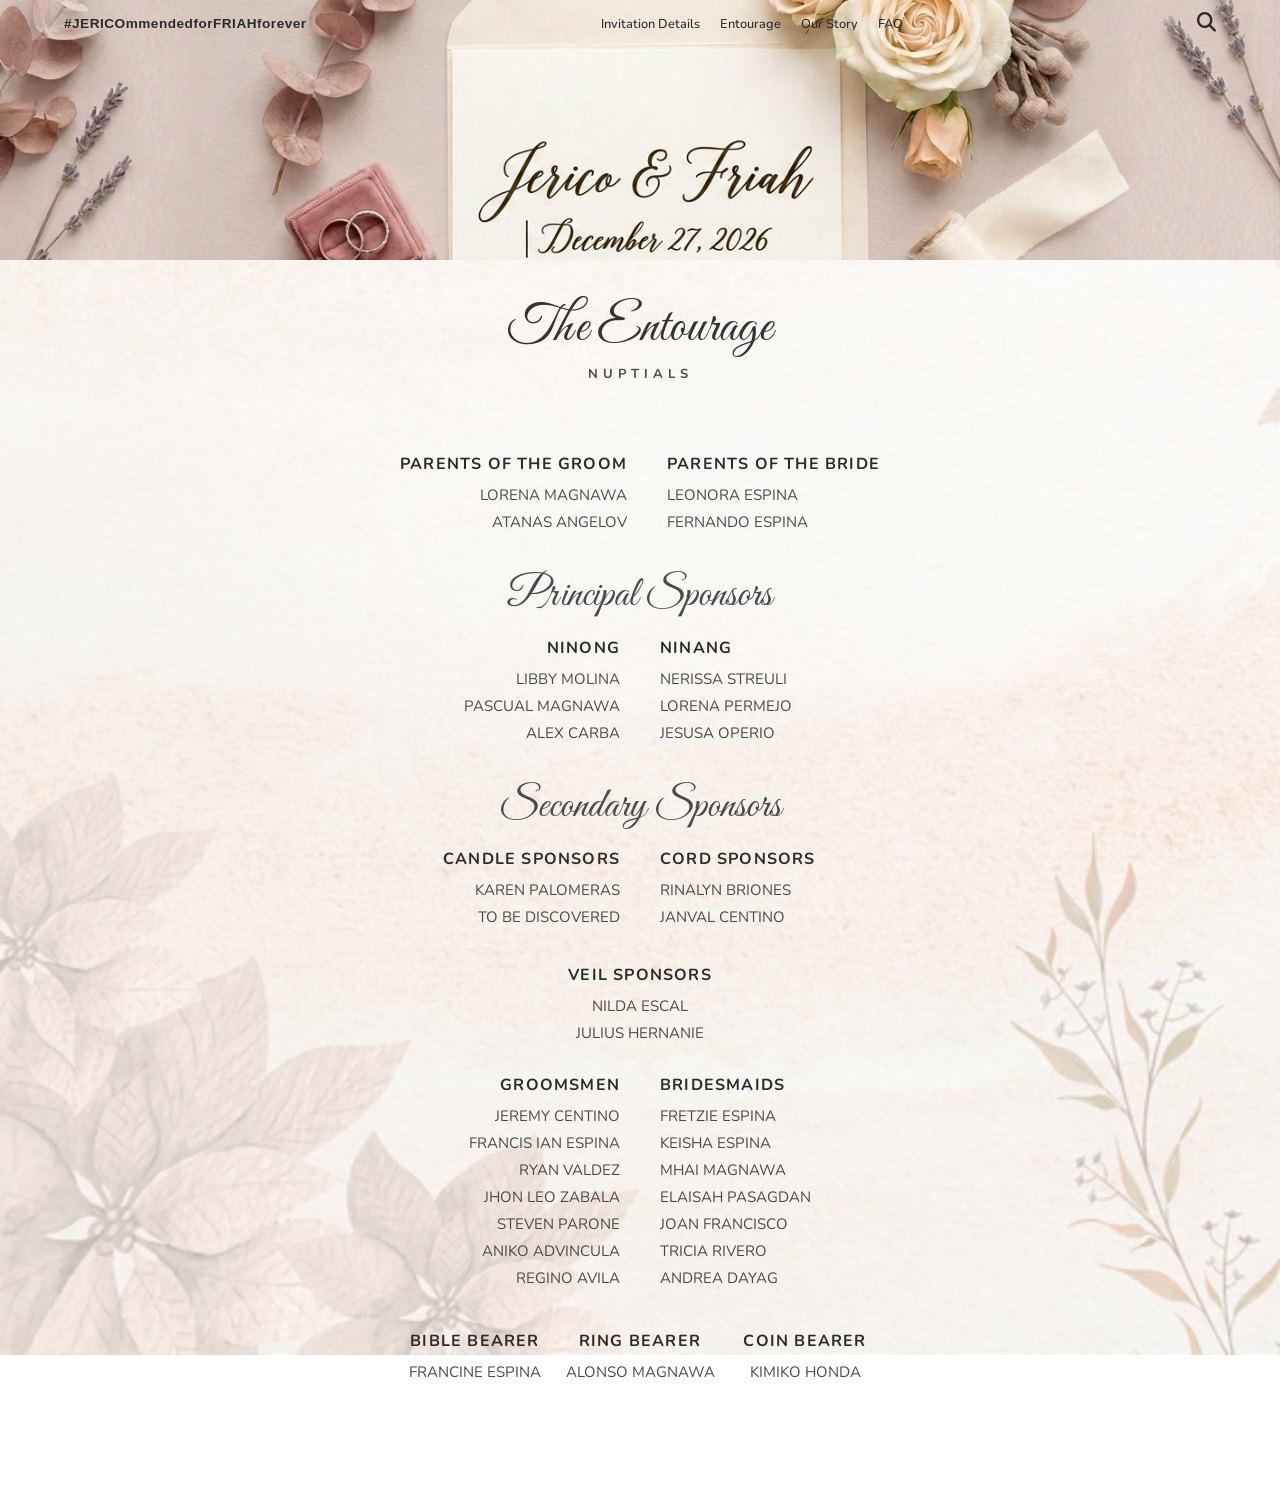
==== commit 4d31a5d1: "Keep local changes and clean conflicts" ====
--- a/entourage.html
+++ b/entourage.html
@@ -1,4 +1,3 @@
-<<<<<<< HEAD
 <!DOCTYPE html>
 <html lang="en">
 <head>
@@ -134,141 +133,4 @@
 
   <script src="js/script.js"></script>
 </body>
-=======
-<!DOCTYPE html>
-<html lang="en">
-<head>
-  <meta charset="UTF-8">
-  <meta name="viewport" content="width=device-width, initial-scale=1.0">
-  <title>Entourage | Jerico & Friah</title>
-
-  <!-- Google Fonts: Great Vibes & Nunito -->
-  <link rel="preconnect" href="https://fonts.googleapis.com">
-  <link rel="preconnect" href="https://fonts.gstatic.com" crossorigin>
-  <link href="https://fonts.googleapis.com/css2?family=Great+Vibes&family=Nunito:wght@400;700&display=swap" rel="stylesheet">
-
-  <!-- Font Awesome -->
-  <link rel="stylesheet" href="https://cdnjs.cloudflare.com/ajax/libs/font-awesome/6.4.0/css/all.min.css">
-
-  <!-- Custom CSS -->
-  <link rel="stylesheet" href="css/styles.css">
-</head>
-<body>
-
-  <!-- 1. IMAGE BANNER (Pure Graphic, No Text Overlay) -->
-  <header class="page-banner"></header>
-
-  <!-- ENTOURAGE MAIN CONTAINER -->
-  <main class="entourage-container">
-
-  <!-- 2. THE ENTOURAGE / NUPTIALS TEXT -->
-  <div class="page-heading-block">
-    <h1 class="script-heading">The Entourage</h1>
-    <h2 class="sub-heading">NUPTIALS</h2>
-  </div>
-
-  <!-- Dynamic Navbar Placeholder -->
-  <div id="navbar-placeholder"></div>
-
-  <!-- ENTOURAGE CONTAINER -->
-  <main class="entourage-container">
-
-    <!-- PARENTS SECTION -->
-    <div class="entourage-row grid-2">
-      <div class="col col-left">
-        <h3>Parents of the Groom</h3>
-        <p>Lorena Magnawa</p>
-        <p>Atanas Angelov</p>
-      </div>
-      <div class="col col-right">
-        <h3>Parents of the Bride</h3>
-        <p>Leonora Espina</p>
-        <p>Fernando Espina</p>
-      </div>
-    </div>
-
-    <!-- PRINCIPAL SPONSORS -->
-    <div class="script-title">Principal Sponsors</div>
-    <div class="entourage-row grid-2">
-      <div class="col col-left">
-        <h3>Ninong</h3>
-        <p>Libby Molina</p>
-        <p>Pascual Magnawa</p>
-        <p>Alex Carba</p>
-      </div>
-      <div class="col col-right">
-        <h3>Ninang</h3>
-        <p>Nerissa Streuli</p>
-        <p>Lorena Permejo</p>
-        <p>Jesusa Operio</p>
-      </div>
-    </div>
-
-    <!-- SECONDARY SPONSORS -->
-    <div class="script-title">Secondary Sponsors</div>
-    <div class="entourage-row grid-2">
-      <div class="col col-left">
-        <h3>Candle Sponsors</h3>
-        <p>Karen Palomeras</p>
-        <p>To Be Discovered</p>
-      </div>
-      <div class="col col-right">
-        <h3>Cord Sponsors</h3>
-        <p>Rinalyn Briones</p>
-        <p>Janval Centino</p>
-      </div>
-    </div>
-
-    <!-- VEIL SPONSORS -->
-    <div class="single-col">
-      <h3>Veil Sponsors</h3>
-      <p>Nilda Escal</p>
-      <p>Julius Hernanie</p>
-    </div>
-
-    <!-- BRIDAL PARTY -->
-    <div class="entourage-row grid-2">
-      <div class="col col-left">
-        <h3>Groomsmen</h3>
-        <p>Jeremy Centino</p>
-        <p>Francis Ian Espina</p>
-        <p>Ryan Valdez</p>
-        <p>Jhon Leo Zabala</p>
-        <p>Steven Parone</p>
-        <p>Aniko Advincula</p>
-        <p>Regino Avila</p>
-      </div>
-      <div class="col col-right">
-        <h3>Bridesmaids</h3>
-        <p>Fretzie Espina</p>
-        <p>Keisha Espina</p>
-        <p>Mhai Magnawa</p>
-        <p>Elaisah Pasagdan</p>
-        <p>Joan Francisco</p>
-        <p>Tricia Rivero</p>
-        <p>Andrea Dayag</p>
-      </div>
-    </div>
-
-    <!-- BEARERS -->
-    <div class="grid-3 bearers-row">
-      <div class="col">
-        <h3>Bible Bearer</h3>
-        <p>Francine Espina</p>
-      </div>
-      <div class="col">
-        <h3>Ring Bearer</h3>
-        <p>Alonso Magnawa</p>
-      </div>
-      <div class="col">
-        <h3>Coin Bearer</h3>
-        <p>Kimiko Honda</p>
-      </div>
-    </div>
-
-  </main>
-
-  <script src="js/script.js"></script>
-</body>
->>>>>>> 555b204381f2e2c7b9624cdab64a48e6879a98a0
 </html>
--- a/css/styles.css
+++ b/css/styles.css
@@ -1,4 +1,3 @@
-<<<<<<< HEAD
 /* =======================================
    1. RESET & BASE STYLES
 ======================================= */
@@ -1729,1661 +1728,4 @@
     0% { transform: translateY(0); }
     50% { transform: translateY(-8px); }
     100% { transform: translateY(0); }
-=======
-/* =======================================
-   1. RESET & BASE STYLES
-======================================= */
-* {
-    margin: 0;
-    padding: 0;
-    box-sizing: border-box;
-}
-
-html {
-    scroll-behavior: smooth;
-}
-
-body {
-    min-height: 100vh;
-    display: flex;
-    flex-direction: column;
-    justify-content: center;
-    align-items: center;
-    font-family: 'Montserrat', sans-serif;
-    padding: 0 0 40px 0;
-    background: 
-        linear-gradient(rgba(255, 255, 255, 0.55), rgba(255, 255, 255, 0.55)),
-        url("../images/canva-brown-watercolor-floral-aesthetic-background-document-a4-HhONKwvtEq4.jpg") 
-        center/cover no-repeat fixed;
-}
-
-
-/* =======================================
-   NAVBAR BASE & TRANSPARENCY STYLES
-======================================= */
-.navbar {
-    position: fixed;
-    top: 0;
-    left: 0;
-    width: 100%;
-    z-index: 1000;
-    padding: 12px 0;
-    transition: background-color 0.4s ease, color 0.4s ease, box-shadow 0.4s ease;
-    background-color: transparent;
-}
-
-.nav-container {
-    display: flex;
-    justify-content: space-between;
-    align-items: center;
-    padding: 0 24px;
-    width: 100%;
-    max-width: 1200px;
-    margin: 0 auto;
-}
-
-.nav-left, .nav-right {
-    display: flex;
-    align-items: center;
-    gap: 12px;
-}
-
-.navbar-brand, 
-.nav-logo, 
-.navbar .brand {
-    font-family: 'Great Vibes', cursive;
-    font-size: 1.4rem;
-    color: #2b2b2b;
-    text-decoration: none;
-    transition: color 0.3s ease;
-}
-
-.navbar.scrolled .navbar-brand,
-.navbar.scrolled .nav-logo,
-.navbar.scrolled .brand {
-    color: #ffffff;
-}
-
-.navbar.transparent {
-    background-color: transparent;
-    box-shadow: none;
-}
-
-.navbar.transparent .nav-hashtag,
-.navbar.transparent .nav-links a,
-.navbar.transparent .hamburger,
-.navbar.transparent .nav-search-icon,
-.navbar.transparent .navbar-brand {
-    color: #2b2b2b;
-    text-shadow: none;
-}
-
-.navbar.scrolled {
-    background-color: rgba(43, 43, 43, 0.95);
-    backdrop-filter: blur(8px);
-    box-shadow: 0 2px 10px rgba(0, 0, 0, 0.2);
-}
-
-.navbar.scrolled .nav-hashtag,
-.navbar.scrolled .nav-links a,
-.navbar.scrolled .hamburger,
-.navbar.scrolled .nav-search-icon,
-.navbar.scrolled .navbar-brand {
-    color: #ffffff;
-}
-
-.hamburger, .nav-search-icon {
-    background: none;
-    border: none;
-    font-size: 1.2rem;
-    cursor: pointer;
-    transition: color 0.3s ease;
-}
-
-.nav-hashtag {
-    font-family: 'Montserrat', sans-serif;
-    font-size: 0.85rem;
-    font-weight: 600;
-    text-decoration: none;
-    letter-spacing: 0.5px;
-}
-
-.nav-links {
-    display: flex;
-    list-style: none;
-    gap: 20px;
-    margin: 0;
-    padding: 0;
-}
-
-.nav-links a {
-    text-decoration: none;
-    font-size: 0.8rem;
-    font-weight: 500;
-    transition: color 0.3s ease;
-}
-
-.nav-links a:hover,
-.nav-links a.active {
-    color: #cda27a;
-}
-
-@media (max-width: 850px) {
-    .nav-links {
-        display: none;
-    }
-    .hamburger {
-        display: block;
-    }
-}
-
-@media (min-width: 851px) {
-    .hamburger {
-        display: none;
-    }
-}
-
-
-/* =======================================
-   MOBILE SIDE DRAWER
-======================================= */
-.side-drawer {
-    position: fixed;
-    top: 0;
-    left: -280px;
-    width: 280px;
-    height: 100vh;
-    background-color: #2b2b2b;
-    z-index: 2000;
-    padding: 60px 24px 30px;
-    transition: left 0.35s ease;
-}
-
-.side-drawer.active {
-    left: 0;
-}
-
-.close-btn {
-    position: absolute;
-    top: 15px;
-    right: 20px;
-    background: none;
-    border: none;
-    color: #ffffff;
-    font-size: 2rem;
-    cursor: pointer;
-}
-
-.drawer-links {
-    list-style: none;
-    padding: 0;
-}
-
-.drawer-links li {
-    margin-bottom: 20px;
-}
-
-.drawer-links a {
-    color: #ffffff;
-    text-decoration: none;
-    font-size: 0.9rem;
-    text-transform: uppercase;
-    letter-spacing: 1px;
-}
-
-.nav-overlay {
-    position: fixed;
-    inset: 0;
-    background: rgba(0, 0, 0, 0.5);
-    z-index: 1500;
-    opacity: 0;
-    pointer-events: none;
-    transition: opacity 0.35s ease;
-}
-
-.nav-overlay.active {
-    opacity: 1;
-    pointer-events: auto;
-}
-
-
-/* =======================================
-   LANDING PAGE, HERO & ENVELOPE STYLES
-======================================= */
-.landing-page {
-    width: min(90%, 900px);
-    display: flex;
-    flex-direction: column;
-    justify-content: center;
-    align-items: center;
-    gap: 40px;
-    margin-top: 40px;
-}
-
-.hero {
-    display: flex;
-    flex-direction: column;
-    align-items: center;
-    width: 100%;
-}
-
-.click-text {
-    font-family: 'Cinzel', serif;
-    font-size: 1rem;
-    letter-spacing: 4px;
-    color: #9c8365;
-    margin-bottom: 8px;
-    transition: opacity 0.4s ease;
-}
-
-.wedding-title {
-    font-family: 'Cinzel', serif;
-    font-size: 1.6rem;
-    font-weight: 600;
-    letter-spacing: 6px;
-    color: #6b1d25;
-    margin-bottom: 30px;
-    text-align: center;
-}
-
-.envelope-wrapper {
-    position: relative;
-    width: 500px;
-    height: 310px;
-    animation: float 3.5s ease-in-out infinite;
-}
-
-#envelope {
-    position: relative;
-    width: 100%;
-    height: 100%;
-    background: #d4bea1;
-    border-radius: 8px;
-    cursor: pointer;
-    box-shadow: 0 18px 35px rgba(0, 0, 0, 0.18);
-}
-
-.flap {
-    position: absolute;
-    top: 0;
-    left: 0;
-    width: 0;
-    height: 0;
-    border-top: 170px solid #e4d2bb;
-    border-left: 250px solid transparent;
-    border-right: 250px solid transparent;
-    transform-origin: top;
-    transition: transform .8s ease, z-index 0.8s ease;
-    z-index: 6;
-}
-
-#envelope::after {
-    content: "";
-    position: absolute;
-    bottom: 0;
-    left: 0;
-    border-top: 150px solid transparent;
-    border-left: 250px solid #ccb292;
-    border-right: 250px solid #ccb292;
-    border-bottom: 160px solid #ccb292;
-    border-radius: 0 0 8px 8px;
-    z-index: 5;
-    pointer-events: none;
-}
-
-.letter {
-    position: absolute;
-    left: 5%;
-    bottom: 10px;
-    width: 90%;
-    height: 260px;
-    background: #fff;
-    border-radius: 8px;
-    display: flex;
-    flex-direction: column;
-    justify-content: center;
-    align-items: center;
-    gap: 12px;
-    z-index: 2;
-    transition: transform .8s ease, z-index .8s ease;
-    box-shadow: 0 8px 18px rgba(0, 0, 0, .12);
-    padding: 20px;
-}
-
-.letter h1 {
-    font-family: 'Great Vibes', cursive;
-    font-size: 3rem;
-    color: #68131c;
-    text-align: center;
-}
-
-.letter p {
-    font-family: 'Cinzel', serif;
-    letter-spacing: 4px;
-    color: #9c8365;
-    font-size: .75rem;
-    text-align: center;
-}
-
-.btn {
-    margin-top: 10px;
-    text-decoration: none;
-    color: #d4af37;
-    background: #68131c;
-    padding: 12px 28px;
-    border-radius: 50px;
-    border: 2px solid #d4af37;
-    font-family: 'Cinzel', serif;
-    font-size: 0.85rem;
-    transition: .3s;
-    display: inline-block;
-}
-
-.btn:hover {
-    background: #7c1d28;
-}
-
-.seal {
-    position: absolute;
-    left: 50%;
-    top: 52%;
-    transform: translate(-50%, -50%);
-    width: 70px;
-    height: 70px;
-    border-radius: 50%;
-    background: radial-gradient(circle, #e7cb73, #b88808, #775702);
-    border: 2px solid gold;
-    display: flex;
-    justify-content: center;
-    align-items: center;
-    font-family: 'Cinzel', serif;
-    font-weight: bold;
-    color: #4b3205;
-    z-index: 10;
-    transition: .4s;
-    box-shadow: 0 4px 10px rgba(0,0,0,0.2);
-}
-
-#envelope.open .flap {
-    transform: rotateX(180deg);
-    z-index: 1;
-}
-
-#envelope.open .letter {
-    transform: translateY(-130px);
-    z-index: 8;
-}
-
-#envelope.open .seal {
-    opacity: 0;
-    pointer-events: none;
-}
-
-
-/* =======================================
-   HERO BANNER
-======================================= */
-.hero-banner {
-    position: relative;
-    width: 100%;
-    height: 100vh;
-    background: url('../images/header-img/HeroBanner.png') center/cover no-repeat;
-    display: flex;
-    justify-content: center;
-    align-items: center;
-}
-
-.hero-overlay {
-    position: absolute;
-    inset: 0;
-    background: rgba(0, 0, 0, 0.15);
-    display: flex;
-    flex-direction: column;
-    justify-content: space-between;
-    align-items: center;
-    padding: 80px 20px 40px 20px;
-}
-
-.hero-text-container {
-    text-align: center;
-    margin-top: auto;
-    margin-bottom: auto;
-}
-
-.hero-names {
-    font-family: 'Great Vibes', cursive;
-    font-size: clamp(48px, 8vw, 76px);
-    color: #2b2b2b;
-    text-shadow: 0 1px 3px rgba(255, 255, 255, 0.8);
-}
-
-.hero-subtext {
-    font-family: 'Cormorant Garamond', serif;
-    font-size: clamp(20px, 4vw, 30px);
-    letter-spacing: 2px;
-    color: #333333;
-    margin-top: 10px;
-}
-
-.scroll-down-btn {
-    background: rgba(255, 255, 255, 0.85);
-    border: 1px solid #2b2b2b;
-    border-radius: 50%;
-    width: 48px;
-    height: 48px;
-    display: flex;
-    justify-content: center;
-    align-items: center;
-    cursor: pointer;
-    transition: transform 0.3s ease, background-color 0.3s ease;
-    animation: bounce 2s infinite;
-    z-index: 10;
-}
-
-.scroll-down-btn:hover {
-    background-color: #ffffff;
-    transform: scale(1.1);
-}
-
-.arrow-icon {
-    width: 26px;
-    height: 26px;
-    color: #2b2b2b;
-}
-
-@keyframes bounce {
-    0%, 20%, 50%, 80%, 100% { transform: translateY(0); }
-    40% { transform: translateY(-10px); }
-    60% { transform: translateY(-5px); }
-}
-
-
-/* =======================================
-   PAGE BANNER & PLACEHOLDER
-======================================= */
-#navbar-placeholder {
-    width: 100%;
-    height: 0;
-}
-
-.page-banner {
-    position: relative;
-    width: 100%;
-    height: 260px;
-    margin-top: 0;
-    overflow: hidden;
-    line-height: 0;
-    background: url('../images/header-img/HeroBanner.png') center 35% / cover no-repeat;
-}
-
-.page-banner .banner-img {
-    width: 100%;
-    height: auto;
-    display: block;
-}
-
-
-/* =======================================
-   CONTENT WRAPPER & TRANSITIONS
-======================================= */
-.page-container {
-    width: 100%;
-    max-width: 700px;
-    margin: 0 auto;
-    padding: 40px 20px;
-    opacity: 1;
-    transition: opacity 1s ease-in-out;
-}
-
-.page-container.content-hidden {
-    opacity: 0;
-    pointer-events: none;
-}
-
-.section {
-    padding-top: 20px !important;
-    text-align: center;
-    margin-bottom: 40px;
-}
-
-.script-title {
-    font-family: 'Great Vibes', cursive;
-    font-size: clamp(36px, 6vw, 48px);
-    color: #4a3e3d;
-    margin-bottom: 20px;
-    font-weight: normal;
-}
-
-.section-divider {
-    border: none;
-    border-top: 1px solid rgba(0, 0, 0, 0.1);
-    margin: 40px auto;
-    width: 80%;
-}
-
-
-/* =======================================
-   COUNTDOWN & QUOTE
-======================================= */
-.countdown {
-    text-align: center;
-}
-
-.countdown h2 {
-    font-family: 'Great Vibes', cursive;
-    font-size: 3rem;
-    color: #6b1d25;
-    margin-bottom: 10px;
-}
-
-.timer {
-    display: flex;
-    justify-content: center;
-    align-items: center;
-    gap: 12px;
-}
-
-.countdown-timer {
-    display: flex;
-    justify-content: center;
-    align-items: center;
-    gap: 12px;
-    margin-bottom: 25px;
-}
-
-.time-box {
-    display: flex;
-    flex-direction: column;
-    align-items: center;
-}
-
-.time-box span {
-    color: #b8860b;
-    font-family: 'Cinzel', serif;
-    font-size: 2.5rem;
-    font-weight: bold;
-}
-
-.time-box small {
-    font-size: .7rem;
-    letter-spacing: 3px;
-    color: #555;
-    text-transform: uppercase;
-}
-
-.time-box .number {
-    font-family: 'Cormorant Garamond', serif;
-    font-size: 2.2rem;
-    font-weight: 600;
-    color: #333333;
-    line-height: 1;
-}
-
-.time-box .label {
-    font-size: 0.65rem;
-    letter-spacing: 1.5px;
-    color: #666666;
-    margin-top: 4px;
-}
-
-.separator, .time-separator {
-    color: #b8860b;
-    font-size: 2rem;
-}
-
-.time-separator {
-    font-size: 1.5rem;
-    color: #333333;
-    margin-top: -12px;
-}
-
-.bible-quote {
-    font-family: 'Cormorant Garamond', serif;
-    font-style: italic;
-    font-size: 1.25rem;
-    color: #2c2423;
-    line-height: 1.4;
-}
-
-.quote-verse {
-    font-style: normal;
-    font-size: 0.95rem;
-    margin-top: 5px;
-}
-
-
-/* =======================================
-   FEATURE DIVIDER IMAGES
-======================================= */
-.feature-divider {
-    text-align: center;
-    margin: 30px 0;
-    width: 100%;
-    overflow: hidden;
-}
-
-.divider-img {
-    width: 100%;
-    max-width: 100%;
-    height: auto;
-    display: block;
-    margin: 0 auto;
-}
-
-
-/* =======================================
-   TIMELINE SECTION 
-======================================= */
-.timeline {
-    position: relative;
-    max-width: 1000px; /* Spreads out nicely across the screen on desktop */
-    margin: 40px auto;
-    padding: 0 20px;
-    display: flex;
-    flex-direction: row; /* X-Axis flow (left to right) */
-    justify-content: space-between;
-    align-items: center;
-}
-
-/* Horizontal connecting line along the X-axis */
-.timeline::before {
-    content: '';
-    position: absolute;
-    top: 30px; /* Aligns right through the center of the icons */
-    left: 50px;
-    right: 50px;
-    height: 1px;
-    border-top: 1px dashed #666666;
-    z-index: 0;
-}
-
-.timeline-item {
-    display: flex;
-    flex-direction: column; /* Icon stacked on top of text */
-    align-items: center;
-    text-align: center;
-    margin-bottom: 0;
-    position: relative;
-    z-index: 1;
-    flex: 1;
-}
-
-.timeline-icon {
-    width: 60px;
-    height: 60px;
-    border-radius: 50%;
-    border: 1px dashed #4a3e3d;
-    background-color: #fdfbf7;
-    display: flex;
-    justify-content: center;
-    align-items: center;
-    margin-right: 0;
-    margin-bottom: 12px;
-    flex-shrink: 0;
-}
-
-.timeline-icon svg {
-    width: 24px;
-    height: 24px;
-    color: #4a3e3d;
-}
-
-.timeline-content {
-    text-align: center;
-}
-
-.timeline-content .time {
-    display: block;
-    font-size: 0.9rem;
-    font-weight: 600;
-    color: #2b2b2b;
-}
-
-.timeline-content .event-title {
-    display: block;
-    font-size: 0.75rem;
-    letter-spacing: 1.5px;
-    color: #666666;
-    text-transform: uppercase;
-}
-
-/* =======================================
-   VENUE CARDS & BUTTONS
-======================================= */
-.venue-card {
-    margin-bottom: 30px;
-}
-
-.venue-name {
-    font-family: 'Cormorant Garamond', serif;
-    font-style: italic;
-    font-size: 1.35rem;
-    font-weight: 600;
-    margin-bottom: 4px;
-}
-
-.venue-address {
-    font-size: 0.8rem;
-    color: #666666;
-    margin-bottom: 18px;
-}
-
-.venue-image-container {
-    width: 100%;
-    max-width: 480px;
-    margin: 0 auto 18px auto;
-    overflow: hidden;
-    border-radius: 4px;
-}
-
-.venue-image-container img {
-    width: 100%;
-    height: auto;
-    display: block;
-}
-
-.venues-wrapper {
-    display: flex;
-    flex-direction: row;
-    justify-content: center;
-    align-items: stretch;
-    gap: 50px;
-    max-width: 1100px;
-    margin: 0 auto;
-    padding: 0 20px;
-}
-
-.venues-wrapper .venue-card {
-    flex: 1;
-    display: flex;
-    flex-direction: column;
-    justify-content: space-between;
-    margin-bottom: 0;
-    text-align: center;
-    background: transparent !important; /* Removes the white card box */
-    border: none !important;            /* Removes any borders */
-    box-shadow: none !important;       /* Removes shadows */
-    padding: 0;                        /* Removes inner padding */
-}
-
-.venues-wrapper .venue-image-container {
-    width: 100%;
-    max-width: 400px;
-    height: 220px; /* Forces both containers to have the exact same height */
-    margin: 0 auto 18px auto;
-    overflow: hidden;
-    border-radius: 6px;
-}
-
-.venues-wrapper .venue-image-container img {
-    width: 100%;
-    height: 100%;
-    object-fit: cover; /* Crops the image cleanly to fill the box without distortion */
-    display: block;
-}
-
-/* Hide divider on desktop row view */
-.section-divider.desktop-only {
-    display: none; 
-}
-
-.btn-navigate, .btn-rsvp {
-    display: inline-block;
-    padding: 10px 28px;
-    border: 1px solid #2b2b2b;
-    background-color: #ffffff;
-    color: #2b2b2b;
-    text-decoration: none;
-    font-size: 0.7rem;
-    letter-spacing: 1.5px;
-    text-transform: uppercase;
-    transition: all 0.2s ease;
-}
-
-.btn-navigate:hover, .btn-rsvp:hover {
-    background-color: #2b2b2b;
-    color: #ffffff;
-}
-
-
-/* =======================================
-   DRESS CODE & SPONSOR
-======================================= */
-.guest-subtitle {
-    font-size: 0.8rem;
-    font-weight: 600;
-    letter-spacing: 1.5px;
-    margin-bottom: 15px;
-}
-
-.dress-code-grid {
-    display: flex;
-    flex-direction: row;
-    justify-content: center;
-    align-items: flex-start;
-    gap: 20px;
-    margin-bottom: 30px;
-    width: 100%;
-    max-width: 600px;
-    margin-left: auto;
-    margin-right: auto;
-    padding: 0 10px;
-}
-
-.dress-code-col {
-    flex: 1;
-    max-width: 250px;
-    text-align: center;
-}
-
-.dress-code-col h4 {
-    font-size: 1rem;
-    font-weight: 600;
-    margin-bottom: 6px;
-    color: #2b2b2b;
-}
-
-.dress-code-col p {
-    font-size: 0.8rem;
-    line-height: 1.4;
-    color: #4a4a4a;
-}
-
-.dress-code-col .note {
-    font-style: italic;
-    font-size: 0.7rem;
-    margin-top: 4px;
-    color: #666;
-}
-
-.palette-title {
-    font-size: 0.75rem;
-    letter-spacing: 1.5px;
-    font-weight: 600;
-    margin-bottom: 10px;
-}
-
-.palette-container {
-    display: flex;
-    justify-content: center;
-    gap: 12px;
-}
-
-.color-circle {
-    width: 40px;
-    height: 40px;
-    border-radius: 50%;
-    box-shadow: 0 2px 4px rgba(0,0,0,0.1);
-}
-
-.color-1 { background-color: #f7d2b3; }
-.color-2 { background-color: #cda27a; }
-.color-3 { background-color: #b79a86; }
-.color-4 { background-color: #6e5043; }
-
-.sponsor-title {
-    font-size: 0.8rem;
-    letter-spacing: 2px;
-    font-weight: 600;
-    margin-bottom: 15px;
-}
-
-.sponsor-image-container {
-    max-width: 240px;
-    margin: 0 auto;
-}
-
-.sponsor-image-container img {
-    width: 100%;
-    height: auto;
-}
-
-.rsvp-wrapper {
-    text-align: center;
-    margin: 30px 0;
-}
-
-
-/* =======================================
-   FOOTER
-======================================= */
-.site-footer {
-    width: 100%;
-    text-align: center;
-    padding: 30px 15px;
-    border-top: 1px solid rgba(0,0,0,0.08);
-    margin-top: 20px;
-}
-
-.footer-question {
-    font-size: 0.85rem;
-    font-weight: 600;
-    margin-bottom: 8px;
-}
-
-.contact-links {
-    font-size: 0.75rem;
-    margin-bottom: 4px;
-}
-
-.contact-links a {
-    color: #2b2b2b;
-    text-decoration: underline;
-}
-
-.divider-dot {
-    margin: 0 6px;
-    color: #888;
-}
-
-
-/* =======================================
-   PAGE HEADING BLOCK
-======================================= */
-.page-heading-block {
-    text-align: center;
-    margin-bottom: 30px;
-}
-
-.page-heading-block .script-heading {
-    font-family: 'Great Vibes', cursive;
-    font-size: 52px;
-    color: #333333;
-    margin: 0;
-    font-weight: normal;
-    line-height: 1.1;
-}
-
-.page-heading-block .sub-heading {
-    font-family: 'Nunito', sans-serif;
-    font-size: 13px;
-    letter-spacing: 5px;
-    text-transform: uppercase;
-    color: #4a4a4a;
-    margin-top: 8px;
-    font-weight: 700;
-}
-
-
-/* =======================================
-   ENTOURAGE CONTAINER & CONTENT
-======================================= */
-.entourage-container {
-    font-family: 'Nunito', sans-serif;
-    color: #333333;
-    max-width: 750px;
-    margin: 0 auto;
-    padding: 40px 20px 30px;
-    box-sizing: border-box;
-}
-
-.entourage-container .script-title {
-    font-family: 'Great Vibes', cursive;
-    font-size: 42px;
-    text-align: center;
-    margin: 10px 0 15px 0;
-    color: #4a4a4a;
-}
-
-.entourage-row.grid-2 {
-    display: flex;
-    justify-content: center;
-    gap: 40px;
-    margin-bottom: 30px;
-}
-
-.col-left {
-    flex: 1;
-    text-align: right;
-}
-
-.col-right {
-    flex: 1;
-    text-align: left;
-}
-
-.entourage-container h3 {
-    font-size: 16px;
-    font-weight: 700;
-    letter-spacing: 1.2px;
-    margin: 0 0 10px 0;
-    text-transform: uppercase;
-    color: #2b2b2b;
-    white-space: nowrap;
-}
-
-.entourage-container p {
-    font-size: 15px;
-    margin: 6px 0;
-    text-transform: uppercase;
-    color: #4a4a4a;
-    line-height: 1.4;
-}
-
-.single-col {
-    text-align: center;
-    margin: 30px 0;
-}
-
-.grid-3.bearers-row {
-    display: flex;
-    justify-content: space-between;
-    text-align: center;
-    margin-top: 35px;
-    margin-bottom: 0px;
-    gap: 15px;
-}
-
-.grid-3 .col {
-    flex: 1;
-}
-
-/* =======================================
-   OUR STORY PAGE STYLES
-======================================= */
-.story-page {
-    padding: 40px 20px;
-    max-width: 1000px;
-    margin: 0 auto;
-}
-
-.story-page .script-heading {
-    font-family: 'Cormorant Garamond', serif !important;
-    font-style: italic;
-    font-weight: 600;
-    font-size: 2.3rem;
-    color: #2c2c2c;
-    text-align: center;
-}
-
-.page-heading-block {
-    text-align: center;
-    margin-bottom: 40px;
-}
-
-.story-container {
-    display: flex;
-    flex-direction: column;
-    gap: 60px;
-}
-
-/* Top Gallery Grid (4 items side-by-side on desktop) */
-.story-gallery-grid {
-    display: grid;
-    grid-template-columns: repeat(4, 1fr);
-    gap: 20px;
-    align-items: stretch;
-}
-
-/* Split Rows for Timeline Events (Text + Image Side-by-Side) */
-.story-split-row {
-    display: grid;
-    grid-template-columns: 1fr 1fr;
-    align-items: center;
-    gap: 40px;
-}
-
-/* Alternate row ordering naturally on desktop without risky rtl hacks */
-.story-split-row:nth-child(even) .story-text {
-    order: 2;
-}
-.story-split-row:nth-child(even) .story-card {
-    order: 1;
-}
-
-.story-card {
-    display: flex;
-    flex-direction: column;
-    height: 380px;
-    background: transparent;
-}
-
-.story-card .story-img-wrapper,
-.story-card img {
-    width: 100%;
-    height: 100%;
-    object-fit: cover;
-    border-radius: 6px;
-    display: block;
-}
-
-.img-caption {
-    font-size: 0.75rem;
-    letter-spacing: 2px;
-    color: #666;
-    text-transform: uppercase;
-    display: block;
-    text-align: center;
-    margin-top: 8px;
-}
-
-.story-text h3 {
-    font-family: 'Playfair Display', serif;
-    font-size: 1.5rem;
-    font-weight: 700;
-    margin-bottom: 15px;
-    color: #2c2c2c;
-}
-
-.story-text p {
-    font-size: 0.95rem;
-    line-height: 1.7;
-    color: #4a4a4a;
-}
-
-/* Placeholder Box Styles */
-.story-card--placeholder {
-    height: 380px;
-    border: 2px dashed #c0b4a5;
-    background: rgba(255, 255, 255, 0.35);
-    padding: 20px;
-    border-radius: 12px;
-    display: flex;
-    align-items: center;
-    justify-content: center;
-    box-sizing: border-box;
-}
-
-.story-img-placeholder {
-    width: 100%;
-    height: 100%;
-    display: flex;
-    flex-direction: column;
-    align-items: center;
-    justify-content: center;
-    gap: 10px;
-    color: #7d7265;
-    font-size: 0.8rem;
-    letter-spacing: 1.5px;
-    text-transform: uppercase;
-    text-align: center;
-    font-weight: 600;
-}
-
-.story-img-placeholder i {
-    font-size: 2.2rem;
-    color: #a39585;
-}
-
-.story-closing {
-    text-align: center;
-    margin-top: 20px;
-    padding: 30px 0;
-}
-
-.story-closing h3 {
-    font-size: 1.3rem;
-    margin-bottom: 12px;
-    font-family: 'Playfair Display', serif;
-    color: #2c2c2c;
-}
-
-.story-closing p {
-    font-style: italic;
-    color: #555;
-    font-size: 0.95rem;
-}
-
-/* =======================================
-   FAQ RESPONSIVE LAYOUT STYLES
-======================================= */
-.faq-page-container {
-    padding: 0;
-    max-width: 100%;
-    margin: 0 auto;
-}
-
-.faq-header-block {
-    text-align: center;
-    padding: 50px 20px;
-    margin-bottom: 0;
-}
-
-.faq-header-block h1, 
-.faq-header-block h2,
-.faq-header-title {
-    font-family: 'Montserrat', 'Helvetica Neue', Arial, serif !important; /* Force clean bold sans-serif */
-    font-size: 1.4rem !important;
-    font-weight: 800 !important;
-    text-transform: uppercase !important;
-    letter-spacing: 1.5px !important;
-    color: #1a1a1a !important;
-    margin: 0;
-}
-
-.faq-list-container {
-    display: flex;
-    flex-direction: column;
-    width: 100%;
-}
-
-/* The colored background band spans 100% width */
-.faq-block {
-    width: 100%;
-    padding: 40px 20px;
-    background: #ffffff;
-    box-sizing: border-box;
-}
-
-.faq-block:nth-child(even) {
-    background: #f4eee9; /* Soft warm neutral tint */
-}
-
-/* This inner box safely centers and limits the text width on desktop */
-.faq-content-inner {
-    max-width: 800px;
-    margin: 0 auto;
-    width: 100%;
-    box-sizing: border-box;
-}
-
-.faq-question {
-    font-family: 'Playfair Display', serif;
-    font-size: 1.3rem;
-    font-weight: 700;
-    color: #2c2c2c;
-    margin-bottom: 15px;
-}
-
-.faq-answer {
-    font-size: 1rem;
-    line-height: 1.8;
-    color: #4a4a4a;
-}
-
-.faq-closing-note {
-    width: 100%;
-    padding: 50px 20px;
-    background: #f4eee9;
-    text-align: center;
-    font-style: italic;
-    color: #4a4a4a;
-    font-size: 1rem;
-    line-height: 1.8;
-    box-sizing: border-box;
-}
-
-
-/* =======================================
-   RESPONSIVE MEDIA QUERIES
-======================================= */
-
-/* --- NAVBAR BREAKPOINT (Screens 900px and below) --- */
-@media (max-width: 900px) {
-    .nav-links {
-        display: none !important;
-    }
-
-    .hamburger {
-        display: block !important;
-        visibility: visible !important;
-        opacity: 1 !important;
-        background: none !important;
-        border: none !important;
-        cursor: pointer !important;
-        z-index: 1001 !important;
-    }
-
-    .hamburger i, 
-    .hamburger svg {
-        display: inline-block !important;
-        font-size: 1.4rem !important;
-        color: inherit !important;
-    }
-}
-
-/* --- TABLETS & MEDIUM MOBILE (768px and below) --- */
-@media (max-width: 768px) {
-    .click-text {
-        font-size: 0.85rem;
-    }
-
-    .wedding-title {
-        font-size: 1.2rem;
-        letter-spacing: 4px;
-        margin-bottom: 25px;
-    }
-
-    .envelope-wrapper {
-        width: 360px;
-        height: 230px;
-    }
-
-    .flap {
-        border-top-width: 125px;
-        border-left-width: 180px;
-        border-right-width: 180px;
-    }
-
-    #envelope::after {
-        border-top-width: 110px;
-        border-left-width: 180px;
-        border-right-width: 180px;
-        border-bottom-width: 120px;
-    }
-
-    .letter {
-        height: 190px;
-    }
-
-    #envelope.open .letter {
-        transform: translateY(-95px);
-    }
-
-    .letter h1 {
-        font-size: 2.2rem;
-    }
-
-    .countdown h2 {
-        font-size: 2.2rem;
-    }
-
-    .time-box span {
-        font-size: 1.7rem;
-    }
-
-    .timeline {
-        width: 100% !important;
-        max-width: 100% !important;
-        margin: 0 !important;
-        /* Reduced bottom padding from 55px to 25px to eliminate the empty gap below */
-        padding: 15px 10px 15px 10px !important; 
-    }
-
-    .timeline::before {
-        top: 32px !important;
-        left: 25px !important;
-        right: 25px !important;
-        border-top-width: 1px !important;
-    }
-
-    /* Tightened the item height so it hugs the content closely */
-    .timeline-item {
-        height: 85px !important; 
-    }
-
-    .timeline-icon {
-        width: 34px !important;
-        height: 34px !important;
-        border-width: 1px !important;
-    }
-
-    .timeline-icon svg {
-        width: 14px !important;
-        height: 14px !important;
-    }
-
-    .timeline-content {
-        max-width: 95px !important;
-    }
-
-    /* Odd items: positioned right under the top line */
-    .timeline-item:nth-child(odd) .timeline-content {
-        top: 45px !important;
-    }
-
-    /* Even items: vertical connector height adjusted */
-    .timeline-item:nth-child(even)::after {
-        top: 34px !important;
-        height: 22px !important;
-        border-left-width: 1px !important;
-    }
-
-    /* Even items: positioned neatly below */
-    .timeline-item:nth-child(even) .timeline-content {
-        top: 58px !important;
-    }
-
-    /* Increased font sizes for much better legibility */
-    .timeline-content .time {
-        font-size: 0.48rem !important; /* Bumped up for clear visibility */
-        font-weight: 700 !important;
-    }
-
-    .timeline-content .event-title {
-        font-size: 0.55rem !important; /* Bumped up so it's easily readable */
-        letter-spacing: 0.3px !important;
-        font-weight: 500 !important;
-        color: #333 !important;
-        line-height: 1.15 !important;
-    }
-
-
-    .venues-wrapper {
-        flex-direction: column !important; /* Stacks vertically on mobile */
-        gap: 40px;
-    }
-
-    .venues-wrapper .venue-card {
-        width: 100%;
-        background: transparent !important;
-        box-shadow: none !important;
-        border: none !important;
-        padding: 0;
-    }
-
-    /* Entourage Row Fixes */
-    .entourage-row.grid-2 {
-        display: flex;
-        flex-direction: row;
-        justify-content: center;
-        gap: 12px; 
-        padding: 0 5px;
-    }
-
-    .col-left, .col-right {
-        flex: 1;
-        min-width: 0;
-    }
-
-    .col-left {
-        text-align: right;
-    }
-
-    .col-right {
-        text-align: left;
-    }
-
-    .entourage-container h3 {
-        font-size: 13px !important;
-        letter-spacing: 0.5px !important;
-        white-space: nowrap;
-        color: #2b2b2b !important;
-    }
-
-    .entourage-row.grid-2:first-of-type h3 {
-        font-size: 12px !important;
-        letter-spacing: 0.3px !important;
-        color: #2b2b2b !important;
-    }
-
-    .entourage-container p {
-        font-size: 13.5px !important;
-        color: #2c2423 !important; /* Deepened for high contrast */
-        font-weight: 500 !important;
-    }
-
-    .grid-3.bearers-row {
-        display: flex;
-        flex-direction: row;
-        justify-content: space-between;
-        gap: 8px;
-        padding: 0 5px;
-    }
-
-    .grid-3.bearers-row h3 {
-        font-size: 11px !important;
-        color: #2b2b2b !important;
-    }
-
-    .grid-3.bearers-row p {
-        font-size: 11.5px !important;
-        color: #2c2423 !important;
-        font-weight: 500 !important;
-    }
-
-    /* Story Grid (2 columns on tablets/larger mobile) */
-    .story-gallery-grid {
-        grid-template-columns: 1fr 1fr;
-        gap: 45px;
-    }
-
-    .story-split-row {
-        grid-template-columns: 1fr;
-        gap: 50px;
-    }
-
-    .story-split-row:nth-child(even) .story-text,
-    .story-split-row:nth-child(even) .story-card {
-        order: unset;
-    }
-
-    .story-split-row:nth-child(even) {
-        direction: ltr;
-    }
-
-    .story-card, 
-    .story-card--placeholder {
-        height: 300px; /* Slightly shorter height for mobile screens */
-    }
-
-    .faq-header-block {
-        padding: 20px 10px;
-    }
-    
-    .faq-header-block h1, 
-    .faq-header-block h2 {
-        font-size: 1.1rem !important; /* Shrink main section header on mobile */
-    }
-
-    .faq-block {
-        padding: 25px 15px; /* Reduce inner spacing for mobile */
-    }
-
-    .faq-question {
-        font-size: 1.1rem; /* Smaller question title */
-        margin-bottom: 10px;
-    }
-
-    .faq-answer {
-        font-size: 0.9rem; /* Perfectly readable, compact body text */
-        line-height: 1.6;
-    }
-
-    .faq-closing-note {
-        padding: 30px 15px;
-        font-size: 0.9rem;
-    }
-}
-
-/* --- SMALLER PHONES (650px and below) --- */
-@media (max-width: 650px) {
-    body {
-        background-size: 100% 100%;
-        padding-bottom: 0px;
-    }
-
-    .page-banner {
-        height: 180px;
-    }
-
-    .page-heading-block {
-        margin-bottom: 20px;
-    }
-
-    .page-heading-block .script-heading {
-        font-size: 38px;
-    }
-
-    .entourage-container {
-        padding: 20px 20px;
-    }
-
-
-/* --- COMPACT PHONES (480px and below) --- */
-@media (max-width: 480px) {
-    .click-text {
-        font-size: 0.75rem;
-    }
-
-    .wedding-title {
-        font-size: 1rem;
-        letter-spacing: 3px;
-        margin-bottom: 20px;
-    }
-
-    .envelope-wrapper {
-        width: 300px;
-        height: 190px;
-    }
-
-    .flap {
-        border-top-width: 100px;
-        border-left-width: 150px;
-        border-right-width: 150px;
-    }
-
-    #envelope::after {
-        border-top-width: 90px;
-        border-left-width: 150px;
-        border-right-width: 150px;
-        border-bottom-width: 100px;
-    }
-
-    .letter {
-        height: 160px;
-    }
-
-    #envelope.open .letter {
-        transform: translateY(-80px);
-    }
-
-    .letter h1 {
-        font-size: 1.8rem;
-    }
-
-    .btn {
-        padding: 8px 18px;
-        font-size: .7rem;
-    }
-
-    .timer {
-        gap: 8px;
-    }
-
-    .time-box span,
-    .separator {
-        font-size: 1.4rem;
-    }
-
-    .dress-code-grid {
-        gap: 12px;
-        padding: 0 5px;
-    }
-
-    .entourage-container {
-        padding: 15px 5px;
-    }
-
-    .entourage-row.grid-2 {
-        gap: 25px; 
-    }
-
-    .entourage-container h3 {
-        font-size: 9.5px;
-        letter-spacing: 0.3px;
-    }
-
-    .entourage-container p {
-        font-size: 9px;
-        margin: 4px 0;
-    }
-
-    /* Story Grid (1 column stack on small phones) */
-    .story-gallery-grid {
-        grid-template-columns: 1fr;
-    }
-} 
-
->>>>>>> 555b204381f2e2c7b9624cdab64a48e6879a98a0
 }
